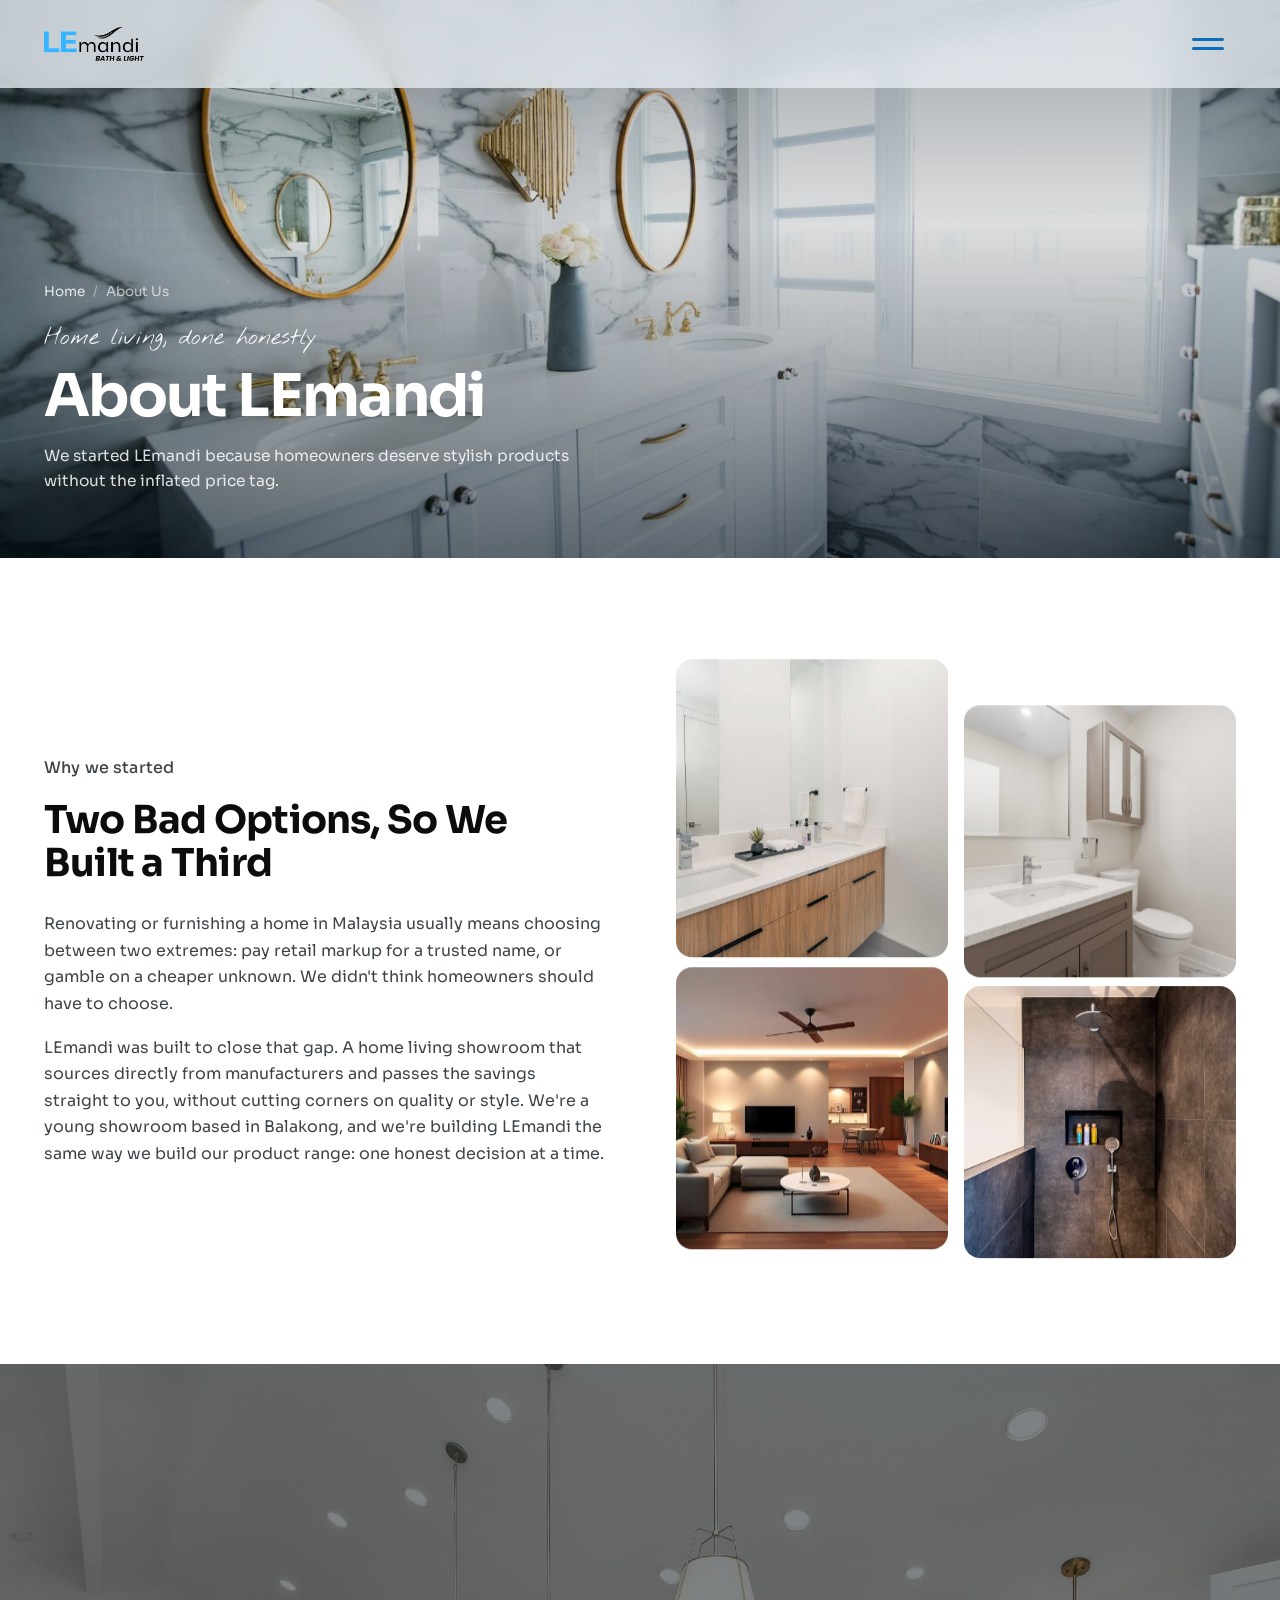
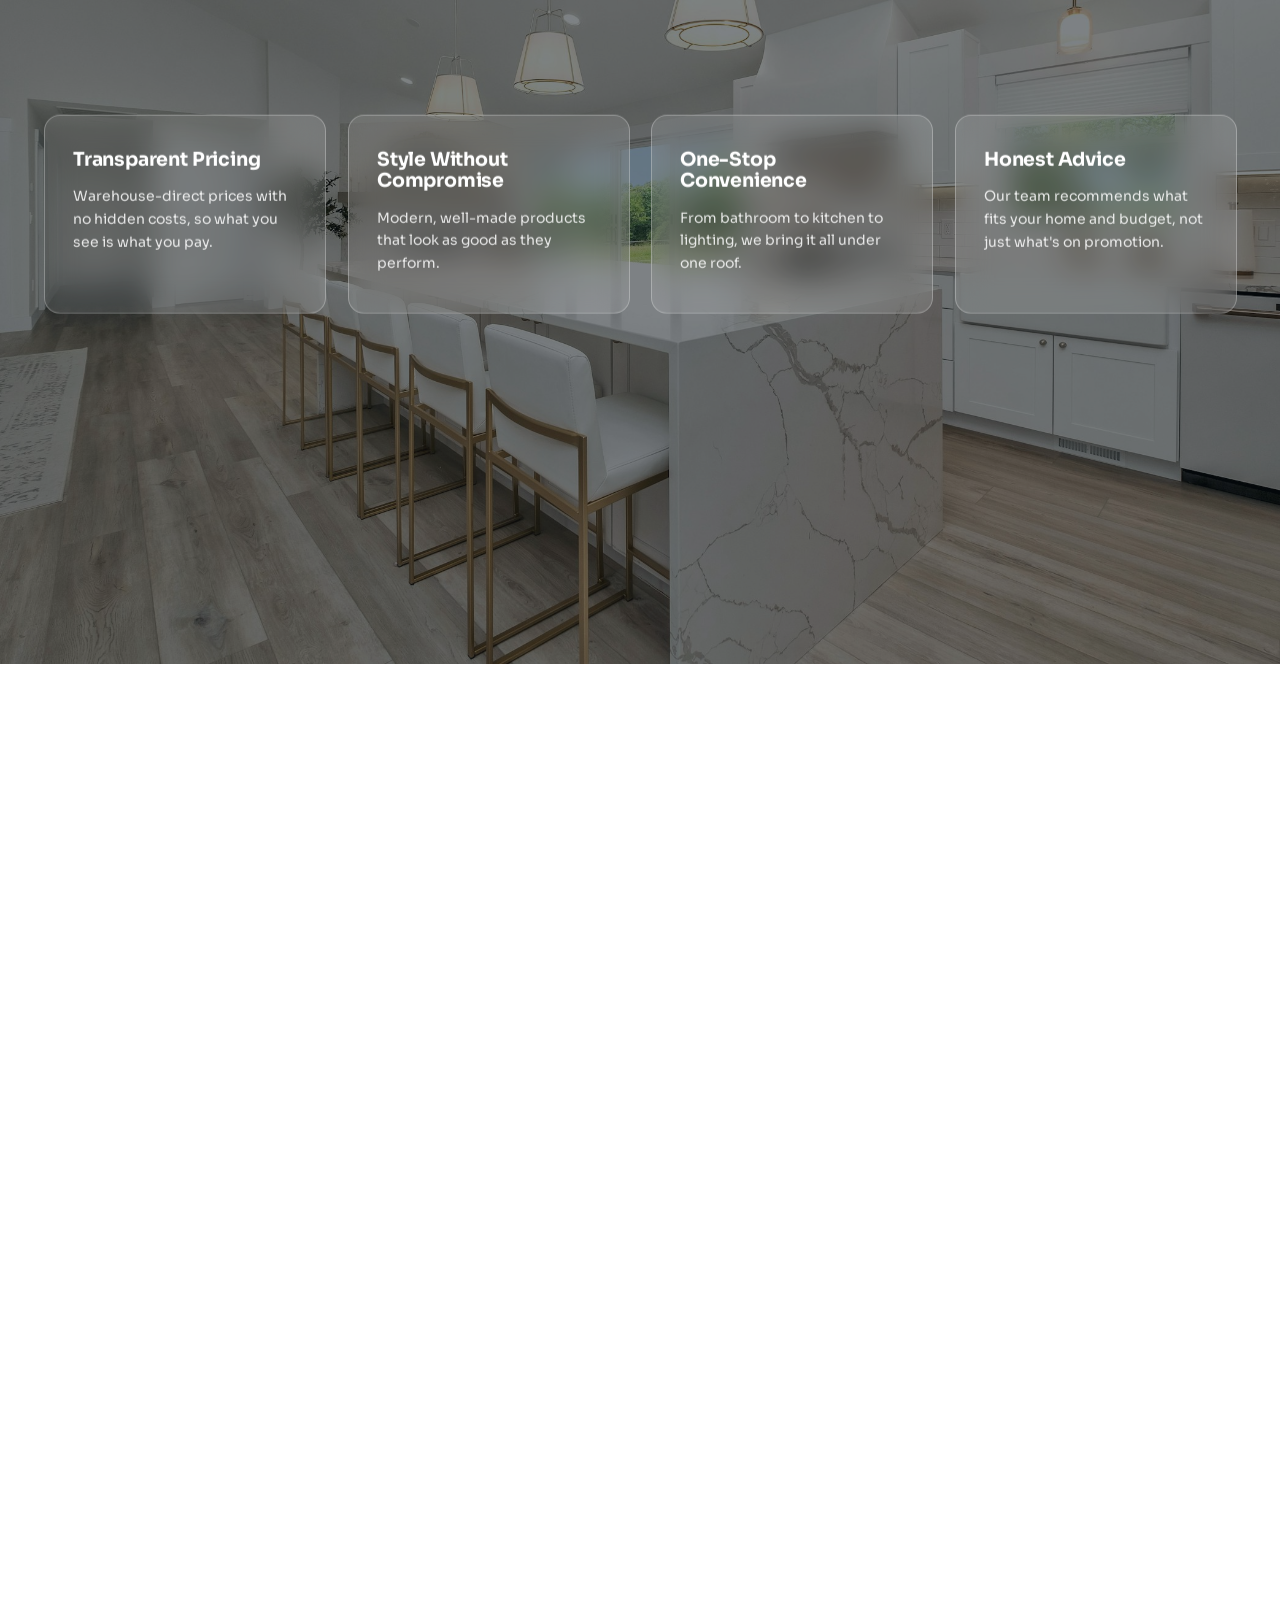
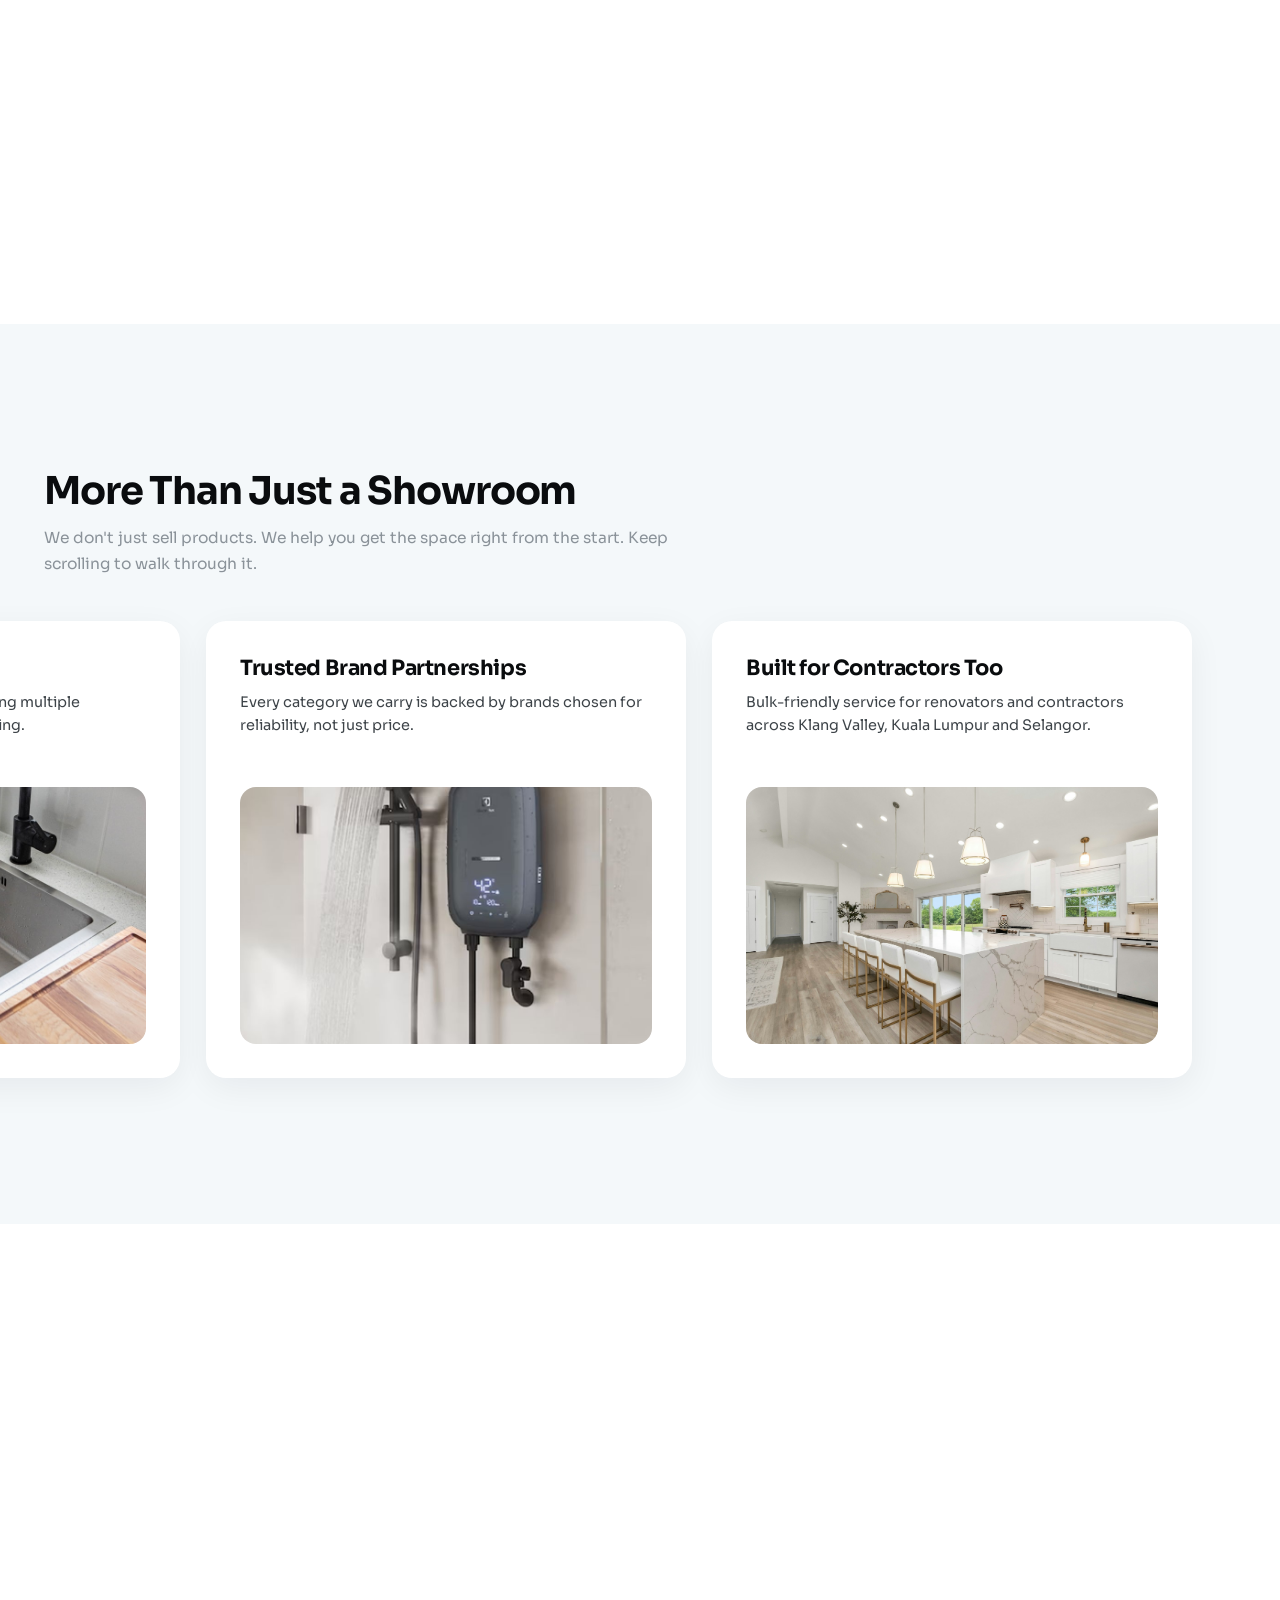
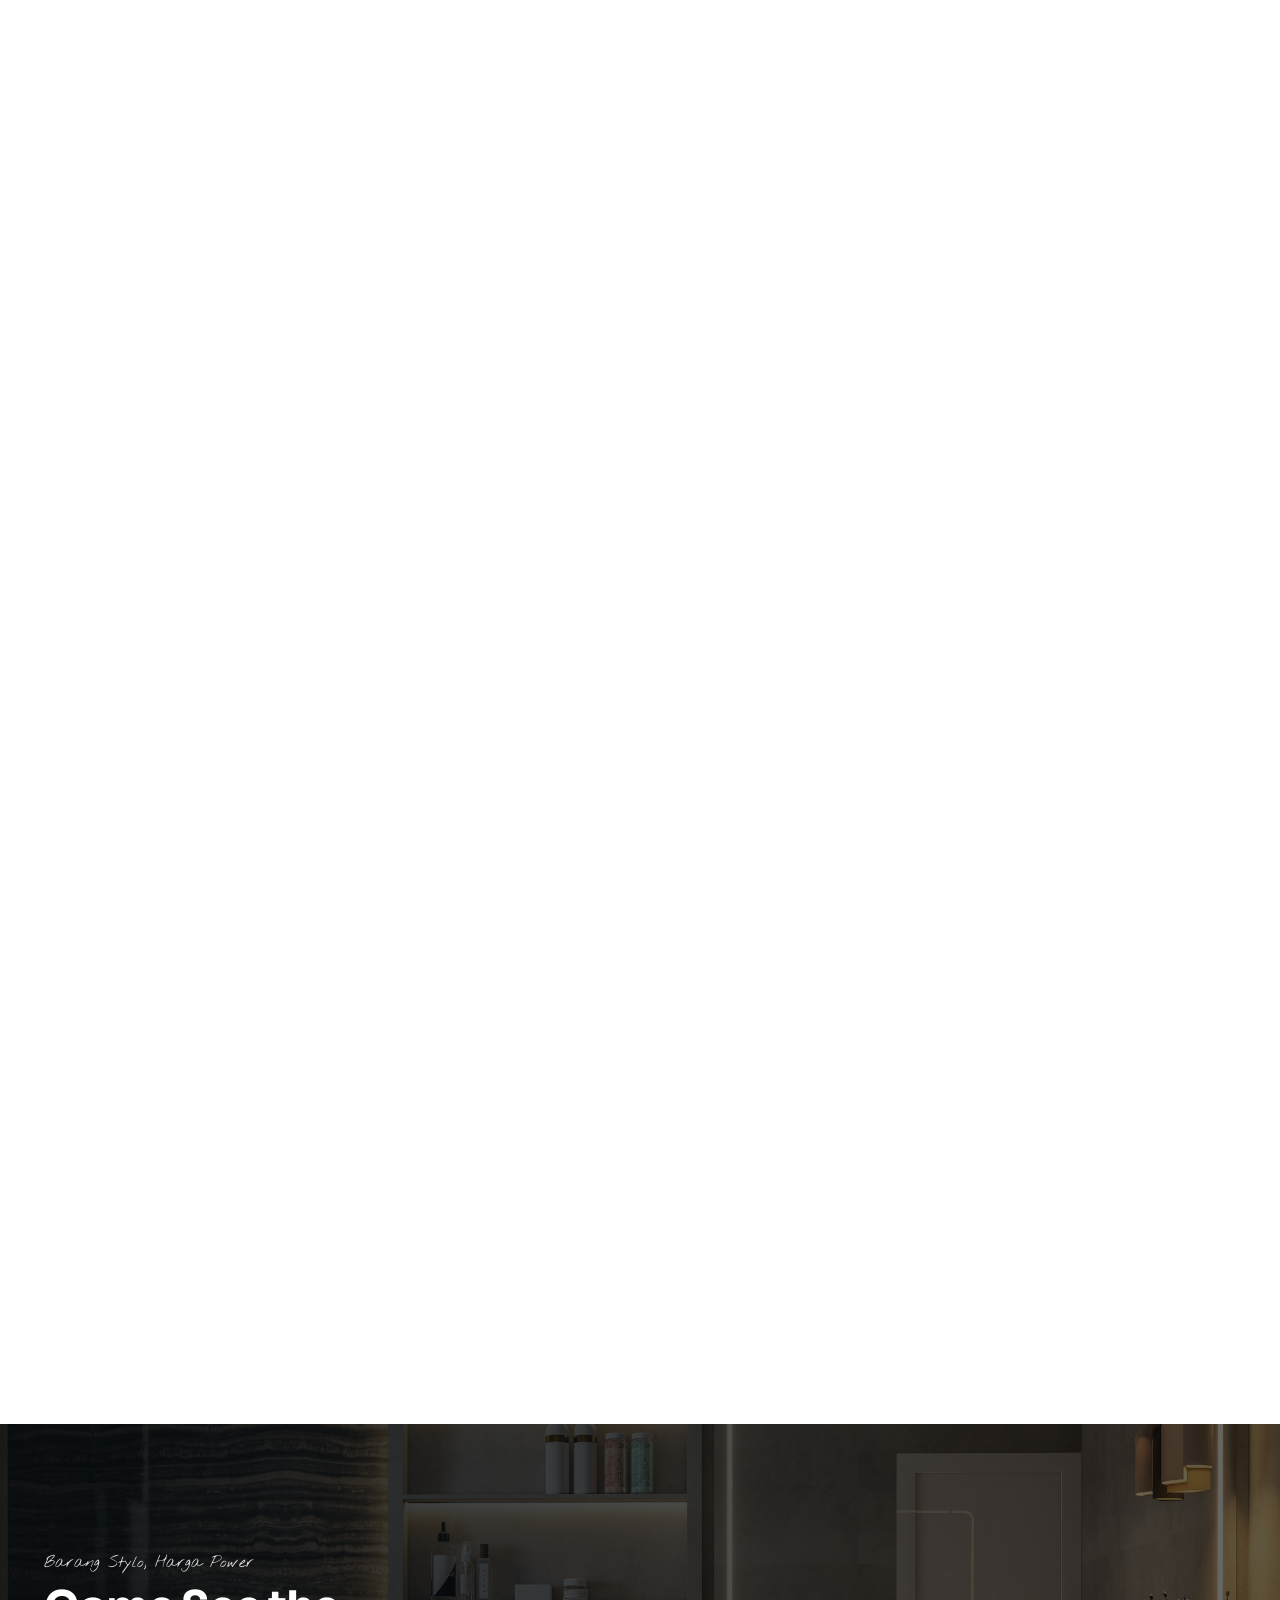
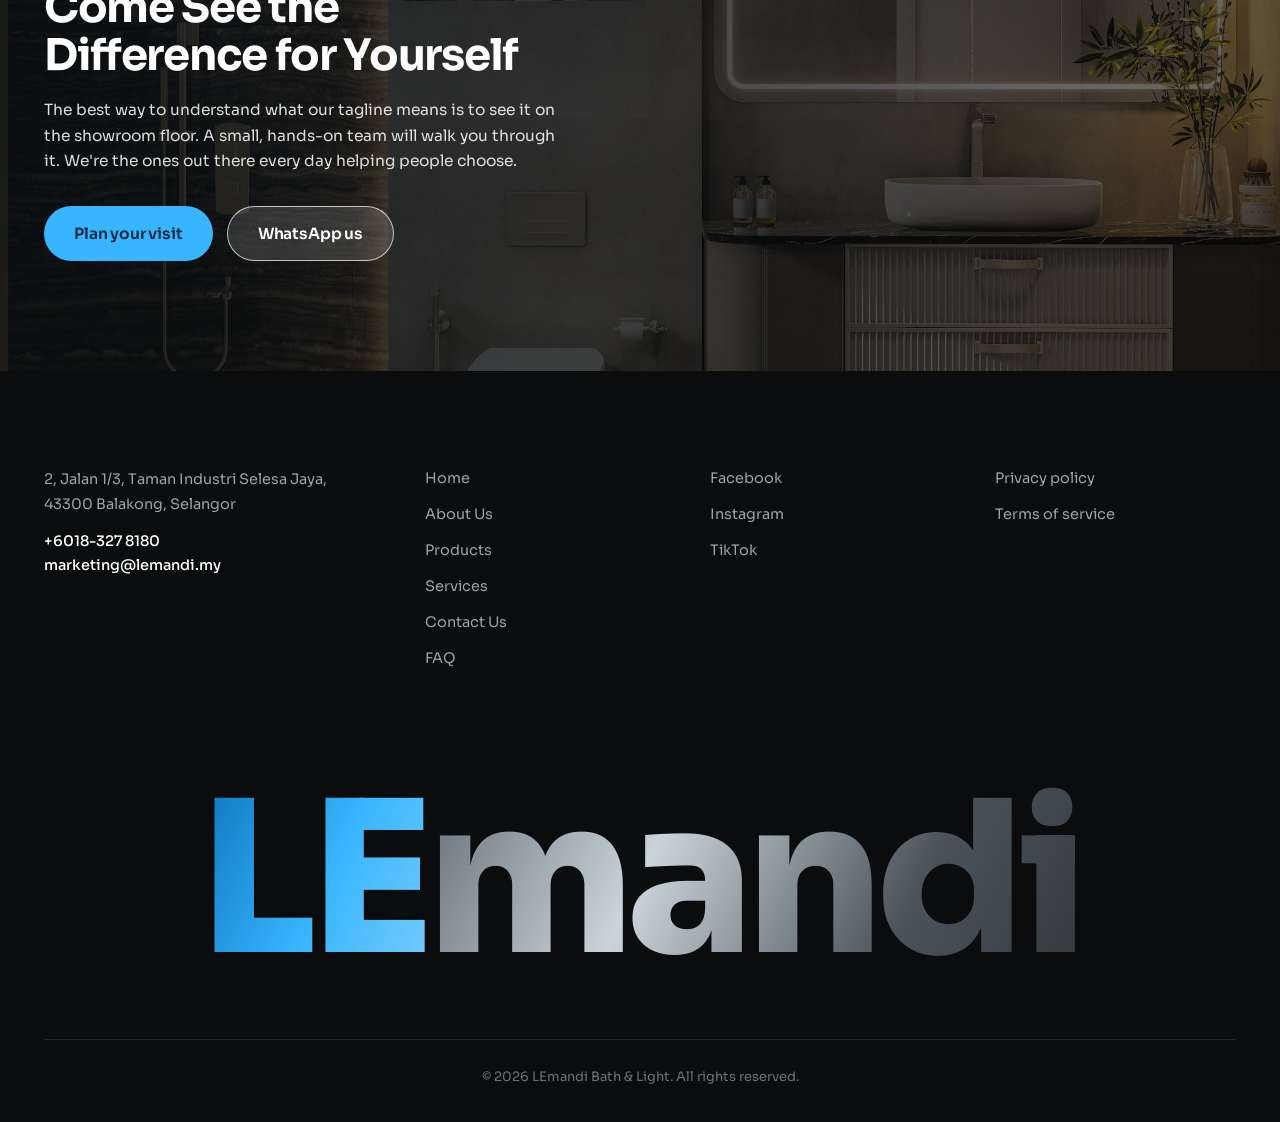
==== about.html @ e2ab3346 "LEmandi Bath & Light site mockup: 7 pages, Novera-style design system Home (full effect set), About," ====
<!DOCTYPE html>
<html lang="en">
<head>
<meta charset="utf-8">
<meta name="viewport" content="width=device-width, initial-scale=1">
<title>About Us — LEmandi Bath &amp; Light</title>
<meta name="description" content="Why we started LEmandi: a one-stop bathroom, kitchen and lighting showroom in Balakong with warehouse-direct prices and honest advice.">
<link rel="preconnect" href="https://fonts.googleapis.com">
<link rel="preconnect" href="https://fonts.gstatic.com" crossorigin>
<link href="https://fonts.googleapis.com/css2?family=Sora:wght@300;400;500;600;700;800&family=Nothing+You+Could+Do&display=swap" rel="stylesheet">
<link rel="stylesheet" href="style.css">
</head>
<body>

<header class="hd">
  <a href="index.html" class="hd__logo"><img src="assets/logo.png" alt="LEmandi Bath &amp; Light"></a>
  <button class="burger" aria-label="Menu" aria-expanded="false"><span></span><span></span></button>
</header>

<div class="menu" aria-hidden="true">
  <nav class="menu__nav">
    <a href="index.html" style="--d:0">Home</a>
    <a href="about.html" class="cur" style="--d:1">About Us</a>
    <a href="products.html" style="--d:2">Products</a>
    <a href="services.html" style="--d:3">Services</a>
    <a href="contact.html" style="--d:4">Contact Us</a>
    <a href="faq.html" style="--d:5">FAQ</a>
  </nav>
</div>

<main>

<section class="phero">
  <img class="phero__bg" src="assets/showroom.jpg" alt="Bathroom room set on the LEmandi showroom floor">
  <div class="phero__scrim"></div>
  <div class="phero__copy">
    <nav class="crumbs"><a href="index.html">Home</a><span>About Us</span></nav>
    <p class="phero__hand">Home living, done honestly</p>
    <h1><span class="line js-chars">About LEmandi</span></h1>
    <p class="phero__sub">We started LEmandi because homeowners deserve stylish products without the inflated price tag.</p>
  </div>
</section>

<section class="pgsec">
  <div class="about__grid">
    <div class="about__copy">
      <p class="label" data-rv>Why we started</p>
      <h2 data-rv style="margin-top:18px">Two Bad Options, So We Built a Third</h2>
      <p data-rv style="margin-top:24px">Renovating or furnishing a home in Malaysia usually means choosing between two extremes: pay retail markup for a trusted name, or gamble on a cheaper unknown. We didn't think homeowners should have to choose.</p>
      <p data-rv style="margin-top:16px">LEmandi was built to close that gap. A home living showroom that sources directly from manufacturers and passes the savings straight to you, without cutting corners on quality or style. We're a young showroom based in Balakong, and we're building LEmandi the same way we build our product range: one honest decision at a time.</p>
    </div>
    <div class="about__imgs" data-rv>
      <div class="frame para" data-speed="-22"><img src="assets/cat2.jpg" alt="Countertop basin and vanity" loading="lazy"></div>
      <div class="frame para" data-speed="26"><img src="assets/p6.jpg" alt="Bathroom vanity display" loading="lazy"></div>
      <div class="frame para" data-speed="18"><img src="assets/cat5.jpg" alt="Living room lit with warm downlights and a ceiling fan" loading="lazy"></div>
      <div class="frame para" data-speed="-16"><img src="assets/p3.jpg" alt="Rain shower set on dark tiles" loading="lazy"></div>
    </div>
  </div>
</section>

<!-- values on a pinned photo, same component as the homepage -->
<section class="adv adv--bright">
  <div class="adv__sticky">
    <img class="adv__bg" src="assets/adv.jpg" alt="" loading="lazy">
    <div class="adv__cards">
      <div class="advcard">
        <h3>Transparent Pricing</h3>
        <p>Warehouse-direct prices with no hidden costs, so what you see is what you pay.</p>
      </div>
      <div class="advcard">
        <h3>Style Without Compromise</h3>
        <p>Modern, well-made products that look as good as they perform.</p>
      </div>
      <div class="advcard">
        <h3>One-Stop Convenience</h3>
        <p>From bathroom to kitchen to lighting, we bring it all under one roof.</p>
      </div>
      <div class="advcard">
        <h3>Honest Advice</h3>
        <p>Our team recommends what fits your home and budget, not just what's on promotion.</p>
      </div>
    </div>
  </div>
</section>

<section class="hscroll">
  <div class="hscroll__sticky">
    <div class="hscroll__head">
      <h2>More Than Just a Showroom</h2>
      <p>We don't just sell products. We help you get the space right from the start. Keep scrolling to walk through it.</p>
    </div>
    <div class="hscroll__track">
      <article class="hpanel">
        <h3>Bathroom Design Consultation</h3>
        <p>Get expert input on layout, fixtures and finishes before any renovation work starts.</p>
        <div class="frame"><img src="assets/cat3.jpg" alt="Rain shower and fittings in a marble bathroom" loading="lazy"></div>
      </article>
      <article class="hpanel">
        <h3>One Roof, Every Category</h3>
        <p>Plan your whole space without juggling multiple suppliers, from sanitary ware to lighting.</p>
        <div class="frame"><img src="assets/cat4.jpg" alt="Stainless steel kitchen sink" loading="lazy"></div>
      </article>
      <article class="hpanel">
        <h3>Trusted Brand Partnerships</h3>
        <p>Every category we carry is backed by brands chosen for reliability, not just price.</p>
        <div class="frame"><img src="assets/cat6.jpg" alt="Instant water heater with hand shower" loading="lazy"></div>
      </article>
      <article class="hpanel">
        <h3>Built for Contractors Too</h3>
        <p>Bulk-friendly service for renovators and contractors across Klang Valley, Kuala Lumpur and Selangor.</p>
        <div class="frame"><img src="assets/adv.jpg" alt="Bright kitchen with marble island" loading="lazy"></div>
      </article>
    </div>
  </div>
</section>

<section class="band">
  <img class="band__bg" src="assets/hero.jpg" alt="">
  <div class="band__in">
    <p class="phero__hand" style="opacity:1">Barang Stylo, Harga Power</p>
    <h2>Come See the Difference for Yourself</h2>
    <p>The best way to understand what our tagline means is to see it on the showroom floor. A small, hands-on team will walk you through it. We're the ones out there every day helping people choose.</p>
    <div class="band__cta">
      <a class="pill" href="contact.html">Plan your visit</a>
      <a class="btn-ghost pill" style="background:rgba(255,255,255,.14);color:#fff;border:1.5px solid rgba(255,255,255,.7)" href="https://wa.me/60183278180">WhatsApp us</a>
    </div>
  </div>
</section>

</main>

<footer class="ft">
  <div class="ft__top">
    <div class="ft__col ft__col--addr">
      <p>2, Jalan 1/3, Taman Industri Selesa Jaya,<br>43300 Balakong, Selangor</p>
      <p><a href="tel:+60183278180">+6018-327 8180</a><br><a href="mailto:marketing@lemandi.my">marketing@lemandi.my</a></p>
    </div>
    <div class="ft__col">
      <a href="index.html">Home</a><a href="about.html">About Us</a><a href="products.html">Products</a><a href="services.html">Services</a><a href="contact.html">Contact Us</a><a href="faq.html">FAQ</a>
    </div>
    <div class="ft__col">
      <a href="#">Facebook</a><a href="#">Instagram</a><a href="#">TikTok</a>
    </div>
    <div class="ft__col">
      <a href="#">Privacy policy</a><a href="#">Terms of service</a>
    </div>
  </div>
  <div class="ft__word" aria-hidden="true"><span>LE</span>mandi</div>
  <p class="ft__bar">© 2026 LEmandi Bath &amp; Light. All rights reserved.</p>
</footer>

<script src="js/lenis.min.js"></script>
<script src="js/app.js"></script>
</body>
</html>
---- style.css ----
/* ══════════════════════════════════════════════════════════════════
   LEmandi Bath & Light — Novera-structure homepage
   Layout, motion and typography follow novera-furniture.framer.website
   1:1; the olive palette is swapped for LEmandi's logo blue.
   ══════════════════════════════════════════════════════════════════ */

:root{
  --ink:#0A0C0E;
  --body:#3E4449;
  --muted:#8A9299;
  --mist:#E7EEF3;          /* replaces Novera's warm cream */
  --soft:#F4F8FA;
  --blue:#37B6FF;          /* the logo swoosh, exact */
  --blue-mid:#7FCDFB;
  --blue-deep:#0A6FB8;
  --blue-ink:#04456F;
  --pill-ink:#06283D;
  --glass:rgba(255,255,255,.12);
  --glass-line:rgba(255,255,255,.28);
  --r:16px;
  --sora:"Sora",system-ui,-apple-system,sans-serif;
  --hand:"Nothing You Could Do",cursive;
}

*{box-sizing:border-box}
html{scroll-behavior:auto}
body{
  margin:0;background:#fff;color:var(--body);
  font-family:var(--sora);font-size:16px;line-height:1.65;font-weight:400;
  -webkit-font-smoothing:antialiased;overflow-x:clip;
}
img{max-width:100%;display:block}
a{color:inherit;text-decoration:none}
h1,h2,h3{margin:0;color:var(--ink);font-weight:700;letter-spacing:-.02em;line-height:1.12}
p{margin:0}
ul{margin:0;padding:0;list-style:none}
button{font:inherit;border:0;background:none;cursor:pointer;padding:0}

.label{font-size:13.5px;font-weight:500;color:var(--muted);letter-spacing:.01em}

/* reveal-on-scroll — hidden states only when JS is running */
html.js [data-rv]{opacity:0;transform:translateY(34px);transition:opacity .9s cubic-bezier(.2,.65,.25,1),transform .9s cubic-bezier(.2,.65,.25,1)}
html.js [data-rv].on{opacity:1;transform:none}
html.menu-open{overflow:hidden}

/* pills */
.pill,.hero__pill{
  display:inline-flex;align-items:center;justify-content:center;
  padding:14px 30px;border-radius:999px;background:var(--blue);color:var(--pill-ink);
  font-weight:600;font-size:15.5px;letter-spacing:-.01em;
  transition:background .2s ease,transform .2s ease;
}
.pill:hover,.hero__pill:hover{background:var(--blue-mid)}

/* ─── fixed header ─── */
.hd{
  position:fixed;inset:0 0 auto 0;z-index:60;height:88px;
  display:flex;align-items:center;justify-content:space-between;
  padding:0 44px;
  background:rgba(231,238,243,.78);
  -webkit-backdrop-filter:blur(14px);backdrop-filter:blur(14px);
}
.hd__logo img{height:34px;width:auto}
.burger{position:relative;width:56px;height:44px;z-index:70}
.burger span{
  position:absolute;left:12px;right:12px;height:3px;border-radius:3px;
  background:var(--blue-deep);transition:transform .4s cubic-bezier(.6,.05,.2,1),top .4s cubic-bezier(.6,.05,.2,1);
}
.burger span:nth-child(1){top:16px}
.burger span:nth-child(2){top:25px}
html.menu-open .burger span:nth-child(1){top:20px;transform:rotate(45deg)}
html.menu-open .burger span:nth-child(2){top:20px;transform:rotate(-45deg)}

/* ─── fullscreen menu ─── */
.menu{
  position:fixed;inset:0;z-index:50;
  display:grid;place-items:center;
  background:rgba(38,52,62,.55);
  -webkit-backdrop-filter:blur(26px);backdrop-filter:blur(26px);
  opacity:0;visibility:hidden;transform:translateY(-6%);
  transition:opacity .55s cubic-bezier(.6,.05,.2,1),transform .55s cubic-bezier(.6,.05,.2,1),visibility 0s .55s;
}
html.menu-open .menu{opacity:1;visibility:visible;transform:none;transition-delay:0s}
.menu__nav{display:flex;flex-direction:column;align-items:center;gap:14px}
.menu__nav a{
  color:#fff;font-size:clamp(34px,4.6vw,54px);font-weight:600;letter-spacing:-.02em;line-height:1.25;
  opacity:0;transform:translateY(26px);
  transition:opacity .5s ease,transform .5s ease,color .25s ease;
  transition-delay:0s;
}
html.menu-open .menu__nav a{opacity:1;transform:none;transition-delay:calc(.12s + var(--d)*60ms),calc(.12s + var(--d)*60ms),0s}
.menu__nav a:hover{color:var(--blue)}

/* ─── hero ─── */
.hero{position:relative;height:100vh;height:100svh;min-height:640px;overflow:hidden;background:var(--ink)}
.hero__bg{position:absolute;inset:0;width:100%;height:100%;object-fit:cover}
.hero__scrim{position:absolute;inset:0;background:
  linear-gradient(180deg,rgba(6,18,26,.42) 0%,rgba(6,18,26,.12) 34%,rgba(6,18,26,.52) 100%)}

.hero__pill{position:absolute;top:118px;right:44px;z-index:5}

.hero__note{
  position:absolute;z-index:4;max-width:280px;padding:18px 22px;border-radius:12px;
  background:rgba(20,32,40,.32);border:1px solid rgba(255,255,255,.14);
  -webkit-backdrop-filter:blur(10px);backdrop-filter:blur(10px);
  color:rgba(255,255,255,.92);font-size:14px;line-height:1.55;
  opacity:0;transform:translateY(14px);
  transition:opacity 1s ease 1.5s,transform 1s ease 1.5s;
}
.hero.is-in .hero__note{opacity:1;transform:none}
.hero__note--a{top:17%;left:32%}
.hero__note--a::before{content:"";position:absolute;top:50%;right:100%;width:150px;height:1px;background:rgba(255,255,255,.4)}
.hero__note--b{top:52%;right:13%}
.hero__note--b::before{content:"";position:absolute;bottom:100%;left:50%;width:1px;height:120px;background:rgba(255,255,255,.4)}

.hero__copy{position:absolute;z-index:4;left:44px;bottom:16%;max-width:1100px}
.hero__hand{
  font-family:var(--hand);font-size:clamp(20px,2vw,27px);color:rgba(255,255,255,.94);margin-bottom:10px;
  opacity:0;transition:opacity 1s ease .35s;
}
.hero.is-in .hero__hand{opacity:1}
.hero__title{color:#fff;font-size:clamp(38px,5.4vw,78px);font-weight:700;letter-spacing:-.025em;line-height:1.06}
.hero__title .line{display:block;white-space:nowrap}
.hero__title .word{display:inline-block;white-space:nowrap}
.hero__title .ch{
  display:inline-block;white-space:pre;
  opacity:0;transform:translateY(.38em);filter:blur(10px);
  transition:opacity .7s cubic-bezier(.2,.6,.2,1),transform .7s cubic-bezier(.2,.6,.2,1),filter .7s ease;
  transition-delay:calc(.5s + var(--i)*20ms);
}
.hero.is-in .hero__title .ch{opacity:1;transform:none;filter:blur(0)}
.hero__sub{
  margin-top:16px;color:rgba(255,255,255,.85);font-size:16.5px;font-weight:500;letter-spacing:.005em;
  opacity:0;transition:opacity 1s ease 1.9s;
}
.hero.is-in .hero__sub{opacity:1}

/* hero marquee */
.tick{position:absolute;left:0;right:0;bottom:0;z-index:4;overflow:hidden;padding:20px 0;
  border-top:1px solid rgba(255,255,255,.16)}
.tick__track{display:flex;width:max-content;animation:tick 26s linear infinite}
.tick__track span{color:rgba(255,255,255,.9);font-size:15px;font-weight:500;white-space:nowrap}
@keyframes tick{from{transform:translateX(0)}to{transform:translateX(-50%)}}

/* ─── about ─── */
.about{padding:130px 44px 110px;max-width:1360px;margin:0 auto}
.about .label{margin-bottom:44px}
.about__grid{display:grid;grid-template-columns:1fr 1fr;gap:72px;align-items:center}
.about__imgs{display:grid;grid-template-columns:1fr 1fr;gap:16px}
.about__imgs .frame:nth-child(2){margin-top:26px}
.about__imgs .frame:nth-child(3){margin-top:-10px}
.frame{border-radius:var(--r);overflow:hidden;background:var(--soft)}
.frame img{width:100%;height:100%;object-fit:cover;aspect-ratio:1}
.about__copy h2{font-size:clamp(30px,3vw,44px);margin-bottom:26px}
.about__copy p{margin-bottom:18px;font-size:16px;color:var(--body)}
.about__copy p:last-child{margin-bottom:0}

/* odometer stats — inside the about column, like the reference */
.stats{display:grid;grid-template-columns:repeat(3,auto);justify-content:start;gap:44px;margin-top:48px}
.stat em{display:block;font-style:normal;margin-top:8px;font-size:13.5px;color:var(--muted)}
.odo{display:inline-flex;align-items:baseline;font-size:clamp(36px,3.4vw,50px);font-weight:800;color:var(--ink);letter-spacing:-.03em;line-height:1;font-variant-numeric:tabular-nums}
.odo-d{display:inline-block;height:1em;overflow:hidden}
.odo-d + .odo-d{margin-left:-.045em}
.odo-strip{display:block;transform:translateY(0);transition:transform 1.7s cubic-bezier(.16,.8,.24,1)}
.odo-strip b{display:block;height:1em;line-height:1;font-weight:800;text-align:center}
.odo-suf{color:var(--blue);font-weight:800;margin-left:2px}

/* ─── photo ticker ─── */
.ptick{overflow:hidden;padding:40px 0 120px}
.ptick__track{display:flex;width:max-content;animation:ptick 38s linear infinite}
.ptick__set{display:flex;gap:22px;padding-right:22px}
.ptick__set img{width:430px;height:490px;object-fit:cover;border-radius:var(--r)}
@keyframes ptick{from{transform:translateX(0)}to{transform:translateX(-50%)}}

/* ─── gallery scrub ─── */
.gal{height:320vh;position:relative}
.gal__sticky{position:sticky;top:0;height:100vh;height:100dvh;overflow:hidden;background:#fff}
.gal__copy{position:absolute;z-index:1;top:14%;left:44px;right:44px;
  display:flex;justify-content:space-between;gap:60px;align-items:flex-start}
.gal__a{font-size:clamp(40px,5vw,72px);font-weight:700;letter-spacing:-.03em;max-width:7em}
.gal__p{max-width:400px;font-size:15.5px;color:var(--body);padding-top:14px}
.gal__b{position:absolute;z-index:1;right:44px;bottom:14%;text-align:right;
  font-size:clamp(44px,5.6vw,80px);font-weight:700;letter-spacing:-.03em;line-height:1.05;opacity:0}
.gal__card{
  position:absolute;z-index:2;left:50%;top:58%;
  width:560px;height:400px;transform:translate(-50%,-50%) rotate(-9deg);
  border-radius:var(--r);overflow:hidden;will-change:width,height,transform;
}
.gal__card img{width:100%;height:100%;object-fit:cover}

/* ─── collections ─── */
.coll{position:relative;padding:150px 44px;text-align:center}
.coll__list li a{
  display:block;font-size:clamp(40px,5vw,72px);font-weight:700;letter-spacing:-.025em;line-height:1.32;
  color:var(--blue-deep);transition:color .3s ease;
}
.coll__list li a:hover{color:var(--blue-mid)}
.coll__fly{
  position:fixed;z-index:30;left:0;top:0;width:250px;height:310px;
  border-radius:12px;overflow:hidden;pointer-events:none;
  opacity:0;transition:opacity .35s ease;will-change:transform;
}
.coll__fly.show{opacity:1}
.coll__fly img{width:100%;height:100%;object-fit:cover}

/* ─── advantages ─── */
.adv{height:240vh;position:relative}
.adv__sticky{position:sticky;top:0;height:100vh;height:100dvh;overflow:hidden}
.adv__bg{position:absolute;inset:0;width:100%;height:100%;object-fit:cover}
.adv__sticky::after{content:"";position:absolute;inset:0;background:rgba(8,16,22,.34)}
.adv__cards{
  position:absolute;z-index:2;left:44px;right:44px;top:50%;transform:translateY(-50%);
  display:grid;grid-template-columns:repeat(4,1fr);gap:22px;
}
.advcard{
  border-radius:var(--r);padding:34px 28px 38px;color:#fff;
  background:var(--glass);border:1px solid var(--glass-line);
  -webkit-backdrop-filter:blur(16px);backdrop-filter:blur(16px);
  opacity:0;transform:translateY(140px);will-change:opacity,transform;
}
.advcard h3{color:#fff;font-size:19px;margin-bottom:14px;letter-spacing:-.01em}
.advcard p{font-size:14px;line-height:1.62;color:rgba(255,255,255,.86)}

/* ─── process ─── */
.proc{padding:150px 44px;max-width:1360px;margin:0 auto}
.proc__grid{display:grid;grid-template-columns:1fr 1fr;gap:88px 72px}
.step__no{display:block;font-size:clamp(40px,4vw,58px);font-weight:800;color:var(--blue);letter-spacing:-.03em;margin-bottom:18px}
.step h3{font-size:clamp(22px,2vw,29px);margin-bottom:14px}
.step p{max-width:520px;font-size:15px;color:var(--body);margin-bottom:30px}
.frame--scale img{aspect-ratio:4/3;transform:scale(.8);will-change:transform}

/* ─── faq ─── */
.faq{background:var(--soft);padding:150px 44px}
.faq .label{max-width:1080px;margin:0 auto 26px}
.faq__title,.faq__intro,.acc{max-width:1080px;margin-left:auto;margin-right:auto}
.faq__title{font-size:clamp(36px,4.4vw,64px);letter-spacing:-.03em;line-height:1.08}
.faq__intro{margin-top:26px;font-size:16px;max-width:1080px}
.js-fill .w{color:#C3CCD2;transition:color .35s ease}
.js-fill .w.on{color:var(--ink)}
.faq__intro.js-fill .w.on{color:var(--body)}
.acc{margin-top:70px;border-top:1px solid #DFE6EA}
.acc__item{border-bottom:1px solid #DFE6EA}
.acc__head{
  width:100%;display:flex;align-items:center;justify-content:space-between;gap:24px;
  text-align:left;padding:26px 4px;font-size:16.5px;font-weight:600;color:var(--ink);
}
.acc__x{position:relative;width:16px;height:16px;flex:none}
.acc__x::before,.acc__x::after{content:"";position:absolute;background:var(--blue-deep);border-radius:2px;transition:transform .35s ease}
.acc__x::before{left:0;right:0;top:7px;height:2px}
.acc__x::after{top:0;bottom:0;left:7px;width:2px}
.acc__item.open .acc__x::after{transform:scaleY(0)}
.acc__body{overflow:hidden;transition:max-height .5s cubic-bezier(.4,0,.2,1)}
html.js .acc__body{max-height:0}
.acc__body p{padding:0 4px 28px;font-size:15px;color:var(--body);max-width:880px}

/* ─── contact ─── */
.ct{padding:150px 44px;max-width:1360px;margin:0 auto}
.ct__grid{display:grid;grid-template-columns:1fr 1.1fr;gap:80px;align-items:start}
.ct__img img{aspect-ratio:4/5}
.ct__copy .label{margin-bottom:22px}
.ct__copy h2{font-size:clamp(32px,3.6vw,52px);letter-spacing:-.03em;margin-bottom:22px}
.ct__lead{font-size:16px;margin-bottom:44px;max-width:560px}
.ct__form label{display:block;font-size:13.5px;font-weight:500;color:var(--muted);margin-bottom:26px}
.ct__row{display:grid;grid-template-columns:1fr 1fr;gap:28px}
.ct__form input,.ct__form select{
  display:block;width:100%;margin-top:8px;padding:12px 2px;
  font:inherit;font-size:15.5px;color:var(--ink);
  border:0;border-bottom:1.5px solid #D5DDE2;background:none;outline:none;border-radius:0;
  transition:border-color .25s ease;-webkit-appearance:none;appearance:none;
}
.ct__form select{background-image:url("data:image/svg+xml;utf8,<svg xmlns='http://www.w3.org/2000/svg' width='12' height='8'><path d='M1 1l5 5 5-5' stroke='%230A6FB8' stroke-width='1.6' fill='none'/></svg>");background-repeat:no-repeat;background-position:right 4px center}
.ct__form input:focus,.ct__form select:focus{border-color:var(--blue-deep)}
.ct__acts{display:flex;align-items:center;gap:28px;margin-top:8px}
.ct__wa{font-weight:600;color:var(--blue-deep);transition:color .2s ease}
.ct__wa:hover{color:var(--blue)}
.ct__info{margin-top:52px;padding-top:32px;border-top:1px solid #E4E9EC;display:grid;gap:10px}
.ct__info p{font-size:14.5px;color:var(--muted)}
.ct__info a{color:var(--ink);font-weight:500}

/* ─── footer ─── */
.ft{background:#0A0C0E;color:#9AA3AA;padding:96px 44px 34px;overflow:hidden}
.ft__top{display:grid;grid-template-columns:1.4fr 1fr 1fr 1fr;gap:44px;max-width:1360px;margin:0 auto}
.ft__col{display:flex;flex-direction:column;gap:12px}
.ft__col a{font-size:14.5px;transition:color .2s ease}
.ft__col a:hover{color:#fff}
.ft__col--addr p{font-size:14.5px;line-height:1.7}
.ft__col--addr a{color:#fff;font-weight:500}
.ft__word{
  margin:110px auto 0;max-width:1360px;text-align:center;
  font-size:clamp(88px,16.5vw,250px);font-weight:800;letter-spacing:-.04em;line-height:.94;
  background:linear-gradient(115deg,#2E353B 0%,#5A646C 28%,#C9D4DB 50%,#4A535A 72%,#22282D 100%);
  -webkit-background-clip:text;background-clip:text;color:transparent;
  user-select:none;
}
.ft__word span{
  background:linear-gradient(115deg,#0A6FB8 0%,#37B6FF 55%,#7FCDFB 100%);
  -webkit-background-clip:text;background-clip:text;color:transparent;
}
.ft__bar{margin-top:60px;text-align:center;font-size:13px;color:#6A737A;
  border-top:1px solid rgba(255,255,255,.1);padding-top:26px}

/* ═══ responsive ═══ */
@media(max-width:1080px){
  .adv__cards{grid-template-columns:repeat(2,1fr)}
  .adv{height:280vh}
  .ptick__set img{width:330px;height:390px}
}
@media(max-width:860px){
  .hd{padding:0 22px;height:74px}
  .hero__pill{top:96px;right:22px;padding:12px 24px}
  .hero__copy{left:22px;right:22px;bottom:13%}
  .hero__title .line{white-space:normal}
  .hero__note--a{top:20%;left:22px;max-width:230px}
  .hero__note--a::before{display:none}
  .hero__note--b{display:none}
  .about{padding:90px 22px 80px}
  .about__grid{grid-template-columns:1fr;gap:48px}
  .stats{gap:18px;margin-top:70px}
  .ptick{padding-bottom:48px}
  .ptick__set img{width:240px;height:290px}
  .gal__copy{top:8%}
  .gal{height:280vh}
  .gal__copy{left:22px;right:22px;flex-direction:column;gap:22px;top:10%}
  .gal__b{right:22px;bottom:11%}
  .gal__card{width:78vw;height:52vw;top:56%}
  .coll{padding:100px 22px}
  .coll__fly{display:none}
  .adv__cards{left:22px;right:22px;grid-template-columns:1fr;gap:14px}
  .advcard{padding:24px 22px 26px;transform:translateY(90px)}
  .adv{height:300vh}
  .proc{padding:100px 22px}
  .proc__grid{grid-template-columns:1fr;gap:64px}
  .faq{padding:100px 22px}
  .ct{padding:100px 22px}
  .ct__grid{grid-template-columns:1fr;gap:48px}
  .ct__row{grid-template-columns:1fr}
  .ft{padding:70px 22px 26px}
  .ft__top{grid-template-columns:1fr 1fr;gap:32px}
  .ft__col--addr{grid-column:1/-1}
  .ft__word{font-size:clamp(48px,19vw,88px);margin-top:70px}
}

/* ══════════════════════════════════════════════════════════════════
   Inner pages: page hero, shop, single product, services, contact, faq
   ══════════════════════════════════════════════════════════════════ */

/* ─── page hero band ─── */
.phero{position:relative;height:62vh;height:62svh;min-height:460px;overflow:hidden;background:var(--ink);display:flex;align-items:flex-end}
.phero__bg{position:absolute;inset:0;width:100%;height:100%;object-fit:cover}
.phero__scrim{position:absolute;inset:0;background:linear-gradient(180deg,rgba(6,18,26,.38) 0%,rgba(6,18,26,.14) 40%,rgba(6,18,26,.6) 100%)}
.phero__copy{position:relative;z-index:2;padding:0 44px 64px;max-width:1100px}
.phero__hand{font-family:var(--hand);font-size:clamp(19px,1.8vw,25px);color:rgba(255,255,255,.94);margin-bottom:8px;opacity:0;transition:opacity 1s ease .3s}
.phero.is-in .phero__hand{opacity:1}
.phero h1{color:#fff;font-size:clamp(34px,4.6vw,64px);font-weight:700;letter-spacing:-.028em;line-height:1.08}
.phero h1 .line{display:block}
.phero h1 .word{display:inline-block;white-space:nowrap}
.phero h1 .ch{display:inline-block;white-space:pre;opacity:0;transform:translateY(.38em);filter:blur(10px);
  transition:opacity .7s cubic-bezier(.2,.6,.2,1),transform .7s cubic-bezier(.2,.6,.2,1),filter .7s ease;
  transition-delay:calc(.35s + var(--i)*18ms)}
.phero.is-in h1 .ch{opacity:1;transform:none;filter:blur(0)}
.phero__sub{margin-top:14px;color:rgba(255,255,255,.85);font-size:15.5px;max-width:560px;opacity:0;transition:opacity 1s ease 1.4s}
.phero.is-in .phero__sub{opacity:1}
.crumbs{position:relative;z-index:2;display:flex;gap:8px;align-items:center;margin-bottom:16px;font-size:13.5px;color:rgba(255,255,255,.66);opacity:0;transition:opacity 1s ease .25s}
.phero.is-in .crumbs{opacity:1}
.crumbs a{color:rgba(255,255,255,.85)}
.crumbs a:hover{color:#fff}
.crumbs span::before{content:"/";margin-right:8px;color:rgba(255,255,255,.4)}

/* ─── generic content shells ─── */
.pgsec{padding:110px 44px;max-width:1360px;margin:0 auto}
.pgsec--tight{padding-top:80px}
.pgsec__head{margin-bottom:48px;max-width:720px}
.pgsec__head h2{font-size:clamp(28px,3vw,42px);letter-spacing:-.03em}
.pgsec__head p{margin-top:14px;color:var(--muted);font-size:15.5px}

/* full-bleed CTA band */
.band{position:relative;overflow:hidden;background:var(--ink)}
.band::before{content:"";position:absolute;inset:0;z-index:1;background:linear-gradient(95deg,rgba(5,12,18,.62) 0%,rgba(5,12,18,.28) 55%,rgba(5,12,18,0) 85%)}
.band__bg{position:absolute;inset:0;width:100%;height:100%;object-fit:cover;opacity:.38}
.band__in{position:relative;z-index:2;max-width:1360px;margin:0 auto;padding:110px 44px;color:#fff}
.band__in h2{color:#fff;font-size:clamp(30px,3.4vw,48px);letter-spacing:-.03em;max-width:12em}
.band__in p{margin-top:16px;max-width:520px;color:rgba(255,255,255,.85);font-size:15.5px}
.band__cta{margin-top:32px;display:flex;flex-wrap:wrap;gap:14px}

/* ─── shop: category chips ─── */
.chips{display:flex;gap:12px;flex-wrap:wrap}
.chip2{display:inline-flex;align-items:center;gap:10px;padding:8px 18px 8px 8px;border:1px solid var(--line, #E3E6E8);
  border-radius:999px;font-size:14px;font-weight:600;color:var(--ink);background:#fff;transition:border-color .2s ease,box-shadow .2s ease}
.chip2 img{width:34px;height:34px;border-radius:50%;object-fit:cover}
.chip2:hover{border-color:var(--blue-deep);box-shadow:0 4px 14px rgba(10,111,184,.12)}
.chip2--all{padding:8px 18px;background:var(--blue-deep);color:#fff;border-color:var(--blue-deep)}

/* ─── shop grid ─── */
.shop__bar{display:flex;align-items:center;justify-content:space-between;gap:20px;margin:44px 0 26px;flex-wrap:wrap}
.shop__count{font-size:14px;color:var(--muted)}
.shop__sort{display:flex;align-items:center;gap:10px;font-size:14px;color:var(--muted)}
.shop__sort select{font:inherit;font-size:14px;color:var(--ink);border:1px solid #D5DDE2;border-radius:999px;padding:9px 36px 9px 16px;background:#fff url("data:image/svg+xml;utf8,<svg xmlns='http://www.w3.org/2000/svg' width='12' height='8'><path d='M1 1l5 5 5-5' stroke='%230A6FB8' stroke-width='1.6' fill='none'/></svg>") no-repeat right 14px center;-webkit-appearance:none;appearance:none}
.pgrid{display:grid;grid-template-columns:repeat(3,1fr);gap:26px}
.pcard{display:block;border:1px solid #E8EDF0;border-radius:var(--r);overflow:hidden;background:#fff;
  transition:box-shadow .25s ease,border-color .25s ease}
.pcard:hover{border-color:#CBD6DC;box-shadow:0 14px 34px rgba(10,20,26,.08)}
.pcard__img{position:relative;aspect-ratio:1;background:var(--tile,#F0F2F3);overflow:hidden}
.pcard__img img{width:100%;height:100%;object-fit:cover;transition:transform .6s cubic-bezier(.2,.7,.3,1)}
.pcard:hover .pcard__img img{transform:scale(1.05)}
.pcard__tag{position:absolute;top:12px;left:12px;background:var(--blue-deep);color:#fff;font-size:11px;font-weight:700;padding:5px 11px;border-radius:999px}
.pcard__body{padding:18px 20px 22px}
.pcard__cat{font-size:12.5px;color:var(--muted);margin-bottom:5px}
.pcard__body h3{font-size:16px;font-weight:600;letter-spacing:-.01em;line-height:1.35}
.pcard__price{margin-top:9px;font-size:16.5px;font-weight:800;color:var(--ink)}
.pcard__price s{font-size:13px;color:var(--muted);font-weight:500;margin-left:7px}
.pager{display:flex;justify-content:center;gap:8px;margin-top:56px}
.pager a{display:grid;place-items:center;min-width:44px;height:44px;padding:0 10px;border-radius:999px;border:1px solid #D5DDE2;font-size:14.5px;font-weight:600;color:var(--ink)}
.pager a:hover{border-color:var(--ink)}
.pager .cur{background:var(--ink);color:#fff;border-color:var(--ink)}

/* ─── single product ─── */
.pg{display:grid;grid-template-columns:1.05fr 1fr;gap:72px;align-items:start}
.pg__main{border-radius:var(--r);overflow:hidden;background:var(--tile,#F0F2F3)}
.pg__main img{width:100%;aspect-ratio:1;object-fit:cover}
.pg__thumbs{display:grid;grid-template-columns:repeat(4,1fr);gap:12px;margin-top:12px}
.pg__thumbs button{border-radius:10px;overflow:hidden;border:2px solid transparent;padding:0;background:var(--tile,#F0F2F3);transition:border-color .2s ease}
.pg__thumbs button.on{border-color:var(--blue-deep)}
.pg__thumbs img{width:100%;aspect-ratio:1;object-fit:cover;display:block}
.pg__cat{font-size:13px;color:var(--muted);margin-bottom:10px}
.pg__buy h1{font-size:clamp(28px,2.8vw,40px);letter-spacing:-.028em;line-height:1.12}
.pg__price{margin-top:18px;font-size:28px;font-weight:800;color:var(--ink)}
.pg__price s{font-size:17px;color:var(--muted);font-weight:500;margin-left:10px}
.pg__save{display:inline-block;margin-left:12px;background:var(--blue-wash,#EAF7FF);color:var(--blue-deep);font-size:12.5px;font-weight:700;padding:5px 12px;border-radius:999px;vertical-align:middle}
.pg__points{margin:24px 0 0;display:grid;gap:9px}
.pg__points li{list-style:none;position:relative;padding-left:26px;font-size:14.5px;color:var(--body)}
.pg__points li::before{content:"";position:absolute;left:0;top:4px;width:15px;height:15px;border-radius:50%;
  background:var(--blue-wash,#EAF7FF) url("data:image/svg+xml;utf8,<svg xmlns='http://www.w3.org/2000/svg' width='9' height='8'><path d='M1 4l2.4 2.6L8 1' stroke='%230A6FB8' stroke-width='1.7' fill='none' stroke-linecap='round'/></svg>") center no-repeat}
.pg__opt{margin-top:28px}
.pg__opt > span{display:block;font-size:13.5px;font-weight:500;color:var(--muted);margin-bottom:10px}
.variants{display:flex;gap:10px}
.variants button{padding:10px 20px;border-radius:999px;border:1.5px solid #D5DDE2;font-size:14px;font-weight:600;color:var(--ink);background:#fff;transition:border-color .2s ease}
.variants button.on{border-color:var(--blue-deep);color:var(--blue-deep);background:var(--blue-wash,#EAF7FF)}
.pg__acts{display:flex;gap:14px;margin-top:30px;flex-wrap:wrap;align-items:center}
.qty{display:inline-flex;align-items:center;border:1.5px solid #D5DDE2;border-radius:999px;overflow:hidden}
.qty button{width:46px;height:50px;font-size:20px;color:var(--ink)}
.qty button:hover{background:var(--soft)}
.qty output{min-width:38px;text-align:center;font-weight:700;font-size:16px}
.pg__meta{margin-top:30px;padding-top:24px;border-top:1px solid #E4E9EC;display:grid;gap:7px;font-size:13.5px;color:var(--muted)}
.pg__meta b{color:var(--ink);font-weight:600}
.pg__trust{margin-top:26px;display:grid;grid-template-columns:repeat(3,1fr);gap:14px}
.pg__trust div{background:var(--soft);border-radius:12px;padding:14px 16px;font-size:12.5px;line-height:1.45;color:var(--body)}
.pg__trust b{display:block;font-size:13px;color:var(--ink);margin-bottom:3px}

/* product info accordion reuses .acc; specs table */
.spec{width:100%;border-collapse:collapse;font-size:14.5px;max-width:680px}
.spec td{padding:11px 4px;border-bottom:1px solid #E7ECEF;vertical-align:top}
.spec td:first-child{color:var(--muted);width:44%}
.spec td:last-child{color:var(--ink);font-weight:500}

/* annotated product band (frosted callouts over photo) */
.anno{position:relative;border-radius:var(--r);overflow:hidden;min-height:440px}
.anno > img{position:absolute;inset:0;width:100%;height:100%;object-fit:cover}
.anno__note{position:absolute;max-width:250px;padding:15px 19px;border-radius:12px;
  background:rgba(20,32,40,.4);border:1px solid rgba(255,255,255,.16);
  -webkit-backdrop-filter:blur(10px);backdrop-filter:blur(10px);
  color:rgba(255,255,255,.94);font-size:13.5px;line-height:1.5}

/* related rail */
.rel{display:grid;grid-template-columns:repeat(4,1fr);gap:22px}

/* ─── services ─── */
.svc{display:grid;grid-template-columns:1fr 1fr;gap:88px 72px}
.svc__group .frame{margin-bottom:26px}
.svc__group .frame img{aspect-ratio:16/10}
.svc__no{display:block;font-size:clamp(38px,3.6vw,52px);font-weight:800;color:var(--blue);letter-spacing:-.03em;margin-bottom:14px}
.svc__group h3{font-size:clamp(21px,1.9vw,27px);margin-bottom:18px}
.svc__list{display:grid}
.svc__list li{list-style:none;display:flex;align-items:center;justify-content:space-between;gap:16px;
  padding:13px 2px;border-bottom:1px solid #E7ECEF;font-size:15px;color:var(--body)}
.svc__list li::after{content:"→";color:var(--blue-deep);font-size:15px}

/* ─── contact page ─── */
.ct2{display:grid;grid-template-columns:1.1fr 1fr;gap:80px;align-items:start}
.ct2 textarea{display:block;width:100%;margin-top:8px;padding:12px 2px;font:inherit;font-size:15.5px;color:var(--ink);
  border:0;border-bottom:1.5px solid #D5DDE2;background:none;outline:none;border-radius:0;resize:vertical;min-height:96px;transition:border-color .25s ease}
.ct2 textarea:focus{border-color:var(--blue-deep)}
.ct2__side{display:grid;gap:14px}
.scard{background:var(--soft);border-radius:var(--r);padding:28px 30px}
.scard h3{font-size:16.5px;margin-bottom:10px}
.scard p{font-size:14.5px;color:var(--body);line-height:1.6}
.scard a{color:var(--blue-deep);font-weight:600}
.scard--dark{background:var(--ink);color:#C6CDD2}
.scard--dark h3{color:#fff}
.scard--dark p{color:#B4BCC2}
.mapbox{position:relative;border-radius:var(--r);overflow:hidden;aspect-ratio:4/3;min-height:280px;background:var(--tile,#F0F2F3)}
.mapbox img{position:absolute;inset:0;width:100%;height:100%;object-fit:cover;filter:saturate(.4) brightness(.96)}
.mapbox__pin{position:absolute;left:50%;top:50%;transform:translate(-50%,-100%);width:34px;height:34px}
.mapbox__pin::before{content:"";position:absolute;inset:0;border-radius:50% 50% 50% 0;transform:rotate(-45deg);background:var(--blue-deep);box-shadow:0 6px 18px rgba(4,40,61,.4)}
.mapbox__pin::after{content:"";position:absolute;left:11px;top:9px;width:12px;height:12px;border-radius:50%;background:#fff}
.mapbox__card{position:absolute;left:18px;bottom:18px;right:18px;background:#fff;border-radius:12px;padding:16px 20px;
  display:flex;align-items:center;justify-content:space-between;gap:16px;flex-wrap:wrap;box-shadow:0 10px 30px rgba(10,20,26,.14)}
.mapbox__card p{font-size:13.5px;color:var(--body)}
.mapbox__card b{display:block;font-size:14px;color:var(--ink)}
.mapbox__acts{display:flex;gap:10px}
.mapbox__acts a{font-size:13px;font-weight:700;color:var(--blue-deep);padding:9px 16px;border:1.5px solid #D5DDE2;border-radius:999px}
.mapbox__acts a:hover{border-color:var(--blue-deep)}

/* ═══ inner-page responsive ═══ */
@media(max-width:1080px){
  .pgrid{grid-template-columns:repeat(2,1fr)}
  .rel{grid-template-columns:repeat(2,1fr)}
  .pg{grid-template-columns:1fr;gap:44px}
}
@media(max-width:860px){
  .pgsec{overflow-x:clip}
  .phero{min-height:400px}
  .phero__copy{padding:0 22px 44px}
  .pgsec{padding:80px 22px}
  .band__in{padding:80px 22px}
  .svc{grid-template-columns:1fr;gap:56px}
  .ct2{grid-template-columns:1fr;gap:44px}
  .pg__trust{grid-template-columns:1fr 1fr}
}
@media(max-width:640px){
  .pgrid{grid-template-columns:1fr}
  .rel{grid-template-columns:1fr 1fr}
  .pg__thumbs{grid-template-columns:repeat(4,1fr)}
  .anno{min-height:0}
  .anno > img{position:static;width:100%;height:auto;aspect-ratio:4/3}
  .anno__note{position:static !important;max-width:none;margin:10px 0 0;background:var(--ink);border:0;inset:auto}
}

/* current page in the overlay menu */
.menu__nav a.cur{color:var(--blue)}

/* stronger overlay when the pinned-cards photo is bright */
.adv--bright .adv__sticky::after{background:rgba(8,16,22,.52)}

/* breadcrumbs on light backgrounds (single product) */
.crumbs--dark span::before{color:#AEB8BF}

/* long service lists split into two columns so pairs stay balanced */
.svc__list--two{grid-template-columns:1fr 1fr;column-gap:32px}
@media(max-width:640px){.svc__list--two{grid-template-columns:1fr}}

/* category chips become a horizontal scroller on small screens */
@media(max-width:720px){
  .chips{flex-wrap:nowrap;overflow-x:auto;scrollbar-width:none;-webkit-overflow-scrolling:touch;margin:0 -22px;padding:0 22px 6px}
  .chips::-webkit-scrollbar{display:none}
  .chip2{flex:none;white-space:nowrap}
}

/* ══════════════════════════════════════════════════════════════════
   Per-page signature sections
   ══════════════════════════════════════════════════════════════════ */

/* ─── products: featured slider ─── */
.fslider{position:relative;max-width:1360px;margin:64px auto 0;padding:0 44px}
.fslider__win{overflow:hidden;border-radius:24px;background:var(--mist)}
.fslider__track{display:flex;transition:transform .65s cubic-bezier(.55,.08,.18,1)}
.fslide{flex:0 0 100%;display:grid;grid-template-columns:1.05fr 1fr;align-items:center;gap:40px;padding:56px 64px;min-height:420px}
.fslide__copy .label{margin-bottom:18px}
.fslide__copy h2{font-size:clamp(26px,2.8vw,42px);letter-spacing:-.03em;max-width:11em}
.fslide__price{margin:18px 0 28px;font-size:22px;font-weight:800;color:var(--ink)}
.fslide__price s{font-size:15px;color:var(--muted);font-weight:500;margin-left:8px}
.fslide__img{border-radius:var(--r);overflow:hidden}
.fslide__img img{width:100%;aspect-ratio:5/4;object-fit:cover}
.fslider__nav{position:absolute;right:64px;bottom:36px;display:flex;gap:10px;z-index:3}
.fslider__nav button{width:46px;height:46px;border-radius:50%;background:#fff;color:var(--ink);font-size:17px;
  display:grid;place-items:center;box-shadow:0 6px 18px rgba(10,20,26,.12);transition:background .2s ease,color .2s ease}
.fslider__nav button:hover{background:var(--blue);color:var(--pill-ink)}
.fslider__dots{position:absolute;left:64px;bottom:44px;display:flex;gap:8px;z-index:3}
.fslider__dots button{width:11px;height:11px;border-radius:50%;background:#9FB4C2;transition:background .25s ease,transform .25s ease}
.fslider__dots button.on{background:var(--blue-deep);transform:scale(1.25)}

/* ─── about: horizontal scroll story + parallax grid ─── */
.hscroll{height:300vh;position:relative}
.hscroll__sticky{position:sticky;top:0;height:100vh;height:100dvh;overflow:hidden;display:flex;flex-direction:column;justify-content:center;background:var(--soft)}
.hscroll__head{padding:0 44px;margin-bottom:44px;max-width:720px}
.hscroll__head h2{font-size:clamp(28px,3vw,42px);letter-spacing:-.03em}
.hscroll__head p{margin-top:12px;color:var(--muted);font-size:15.5px}
.hscroll__track{display:flex;gap:26px;padding:0 44px;width:max-content;will-change:transform}
.hpanel{flex:0 0 min(480px,78vw);width:min(480px,78vw);background:#fff;border-radius:20px;padding:36px 34px 34px;box-shadow:0 10px 34px rgba(10,20,26,.06)}
.hpanel .step__no{margin-bottom:10px;font-size:clamp(34px,3vw,46px)}
.hpanel h3{font-size:21px;margin-bottom:10px}
.hpanel p{font-size:14.5px;color:var(--body);margin-bottom:24px;min-height:72px}
.hpanel .frame img{aspect-ratio:16/10}
.para{will-change:transform}

/* ─── services: stacking panels ─── */
.stack{max-width:1360px;margin:0 auto;padding:90px 44px 130px}
.stack__panel{
  position:sticky;top:calc(102px + var(--i)*16px);
  display:grid;grid-template-columns:1fr 1fr;gap:48px;align-items:center;
  min-height:66vh;margin-bottom:34px;padding:56px 60px;
  border-radius:24px;background:#fff;border:1px solid #E6EBEF;
  box-shadow:0 -12px 40px rgba(10,20,26,.07);
}
.stack__panel--soft{background:var(--soft)}
.stack__panel--mist{background:var(--mist)}
.stack__panel--ink{background:var(--ink);border-color:transparent}
.stack__panel--ink h3,.stack__panel--ink .svc__list li{color:#fff}
.stack__panel--ink .svc__list li{border-color:rgba(255,255,255,.14)}
.stack__panel--ink .svc__list li::after{color:var(--blue)}
.stack__panel .frame img{aspect-ratio:16/11}
.stack__panel .svc__no{margin-bottom:10px}

/* ─── product: sticky buy + scroll zoom ─── */
@media(min-width:1081px){
  /* whichever column is shorter sticks while the other scrolls */
  .pg__gallery,.pg__buy{position:sticky;top:118px}
}
.js-zoom img{will-change:transform;transform-origin:center}

/* ─── contact: giant outline marquee + open-now chip ─── */
.gmq{overflow:clip;padding:64px 0 56px;background:#fff}
.gmq__track{display:flex;width:max-content;animation:tick 34s linear infinite}
.gmq__track span{
  white-space:nowrap;font-size:clamp(58px,8.6vw,118px);font-weight:800;letter-spacing:-.03em;line-height:1;
  color:transparent;-webkit-text-stroke:2px #A9CBE0;padding-right:.6em;
}
.gmq__track b{color:var(--blue);-webkit-text-stroke:0;font-weight:800}
.openchip{display:inline-flex;align-items:center;gap:9px;margin-top:14px;padding:8px 16px;border-radius:999px;
  background:#fff;font-size:13px;font-weight:600;color:var(--ink);box-shadow:0 4px 14px rgba(10,20,26,.08)}
.openchip i{width:9px;height:9px;border-radius:50%;background:#22B573;font-style:normal}
.openchip.closed i{background:#C3CCD2}

/* ─── faq: grouped questions + scrollspy rail ─── */
.faqgrid{display:grid;grid-template-columns:280px 1fr;gap:72px;align-items:start;max-width:1280px;margin:0 auto}
.faqrail{position:sticky;top:130px;display:flex;flex-direction:column;gap:4px}
.faqrail a{padding:11px 18px;border-radius:999px;font-size:14.5px;font-weight:600;color:var(--muted);transition:color .2s ease,background .2s ease}
.faqrail a.on{background:var(--mist);color:var(--blue-deep)}
.faqrail a:hover{color:var(--ink)}
.faqgroup{margin-bottom:56px;scroll-margin-top:124px}
.faqgroup h3{font-size:19px;margin-bottom:8px}
.faqgroup .acc{margin-top:10px;max-width:none}

/* signature-section responsive */
@media(max-width:1080px){
  .fslide{grid-template-columns:1fr;padding:40px 36px 96px;min-height:0}
  .fslider__nav{right:36px;bottom:28px}
  .fslider__dots{left:36px;bottom:36px}
  .stack__panel{grid-template-columns:1fr;min-height:0;padding:40px 36px}
  .faqgrid{grid-template-columns:1fr;gap:28px}
  .faqrail{position:static;flex-direction:row;overflow-x:auto;scrollbar-width:none;margin:0 -22px;padding:0 22px 6px}
  .faqrail::-webkit-scrollbar{display:none}
  .faqrail a{flex:none;white-space:nowrap;border:1px solid #E3E9ED}
}
@media(max-width:860px){
  .fslider{padding:0 22px;margin-top:44px}
  .hscroll{height:auto}
  .hscroll__sticky{position:static;height:auto;padding:80px 0}
  .hscroll__head{padding:0 22px}
  .hscroll__track{overflow-x:auto;width:auto;padding:0 22px 10px;scroll-snap-type:x mandatory;scrollbar-width:none;transform:none !important}
  .hscroll__track::-webkit-scrollbar{display:none}
  .hpanel{scroll-snap-align:start}
  .stack{padding:60px 22px 90px}
  .stack__panel{position:static;margin-bottom:20px}
  .gmq{padding:50px 0 14px}
}
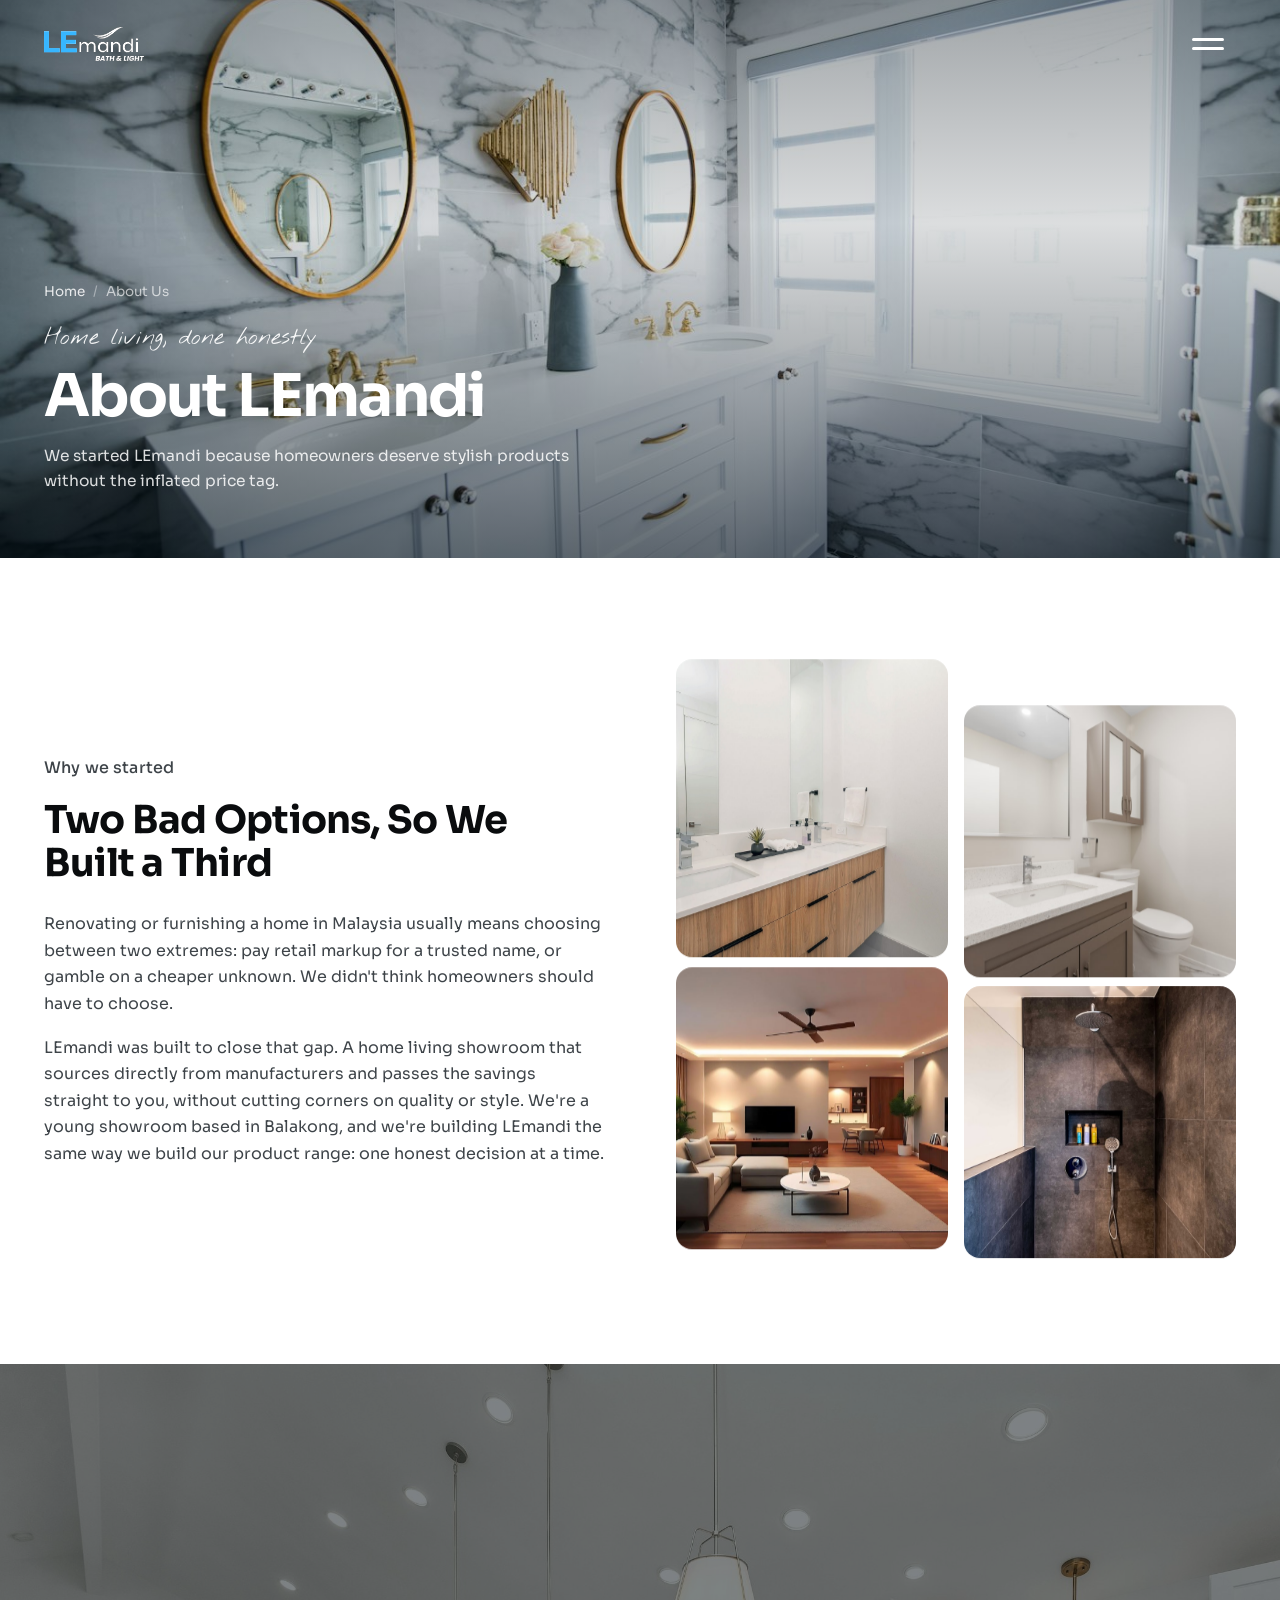
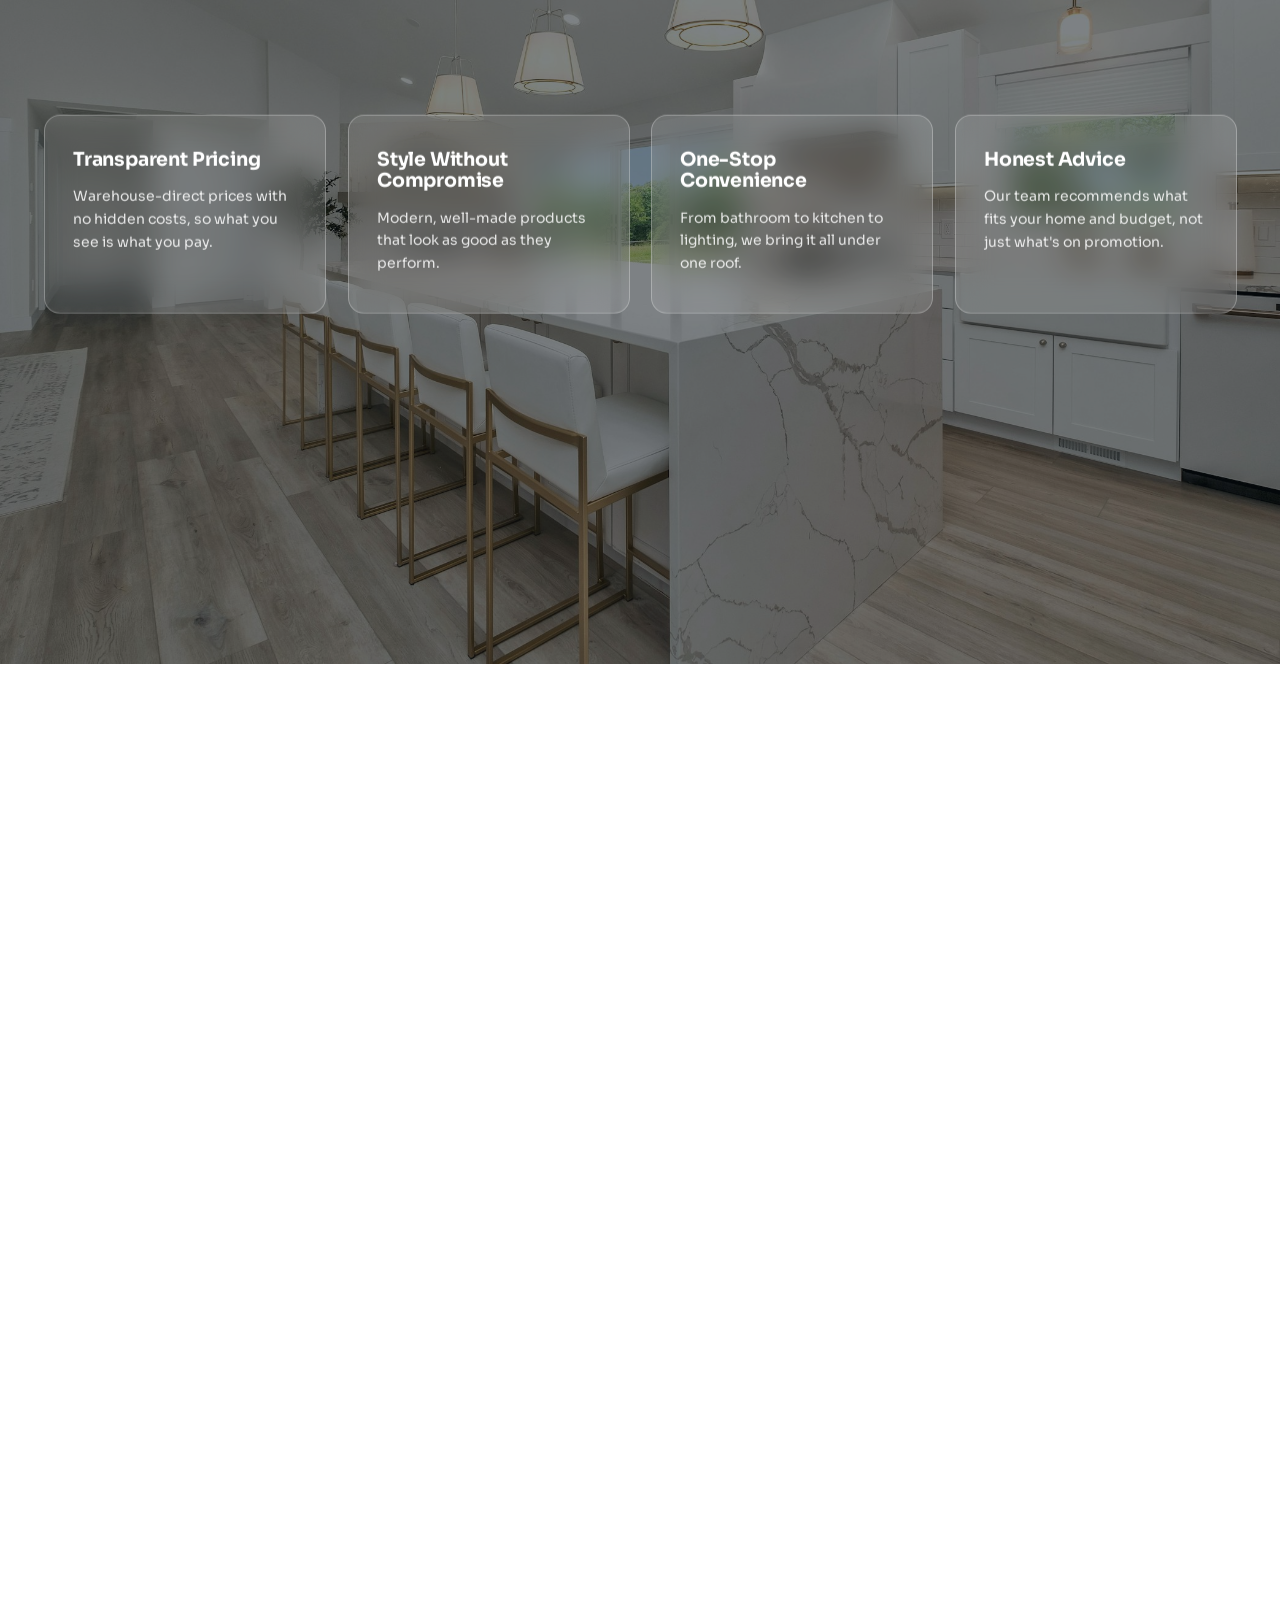
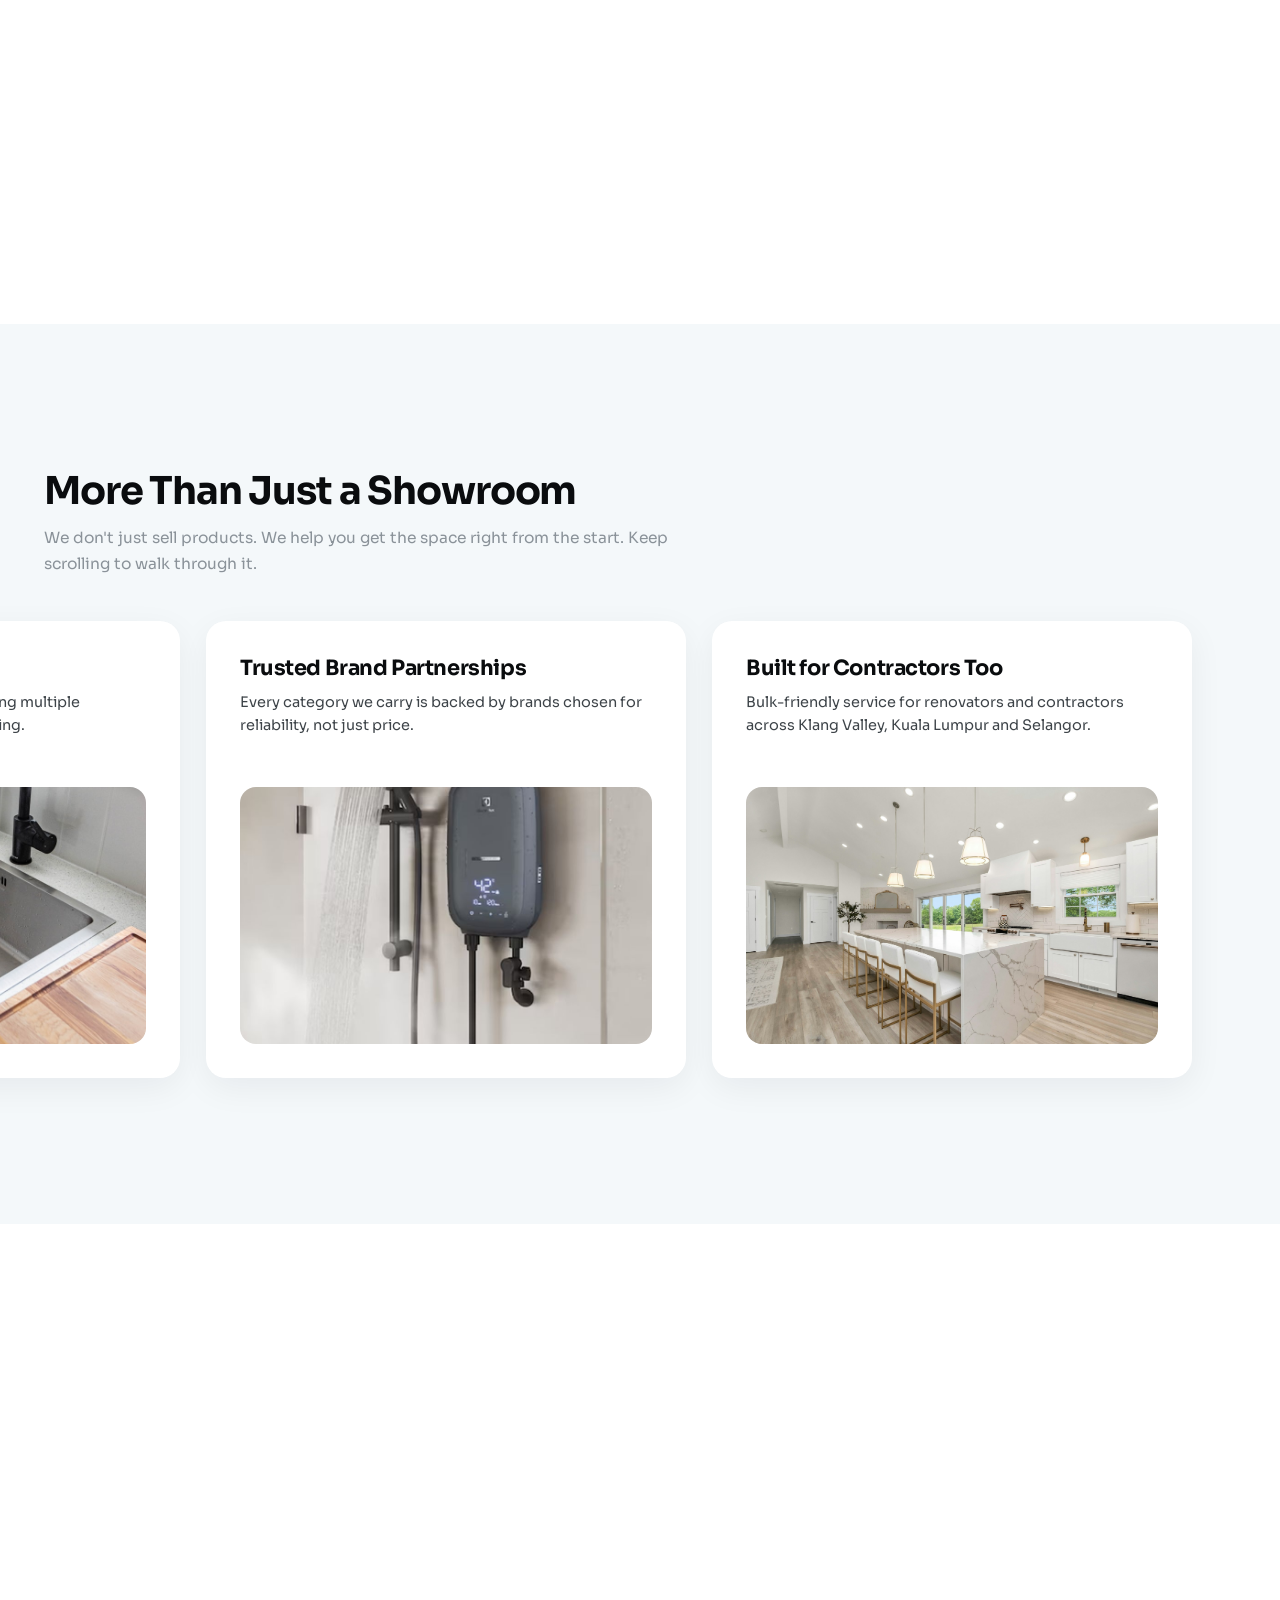
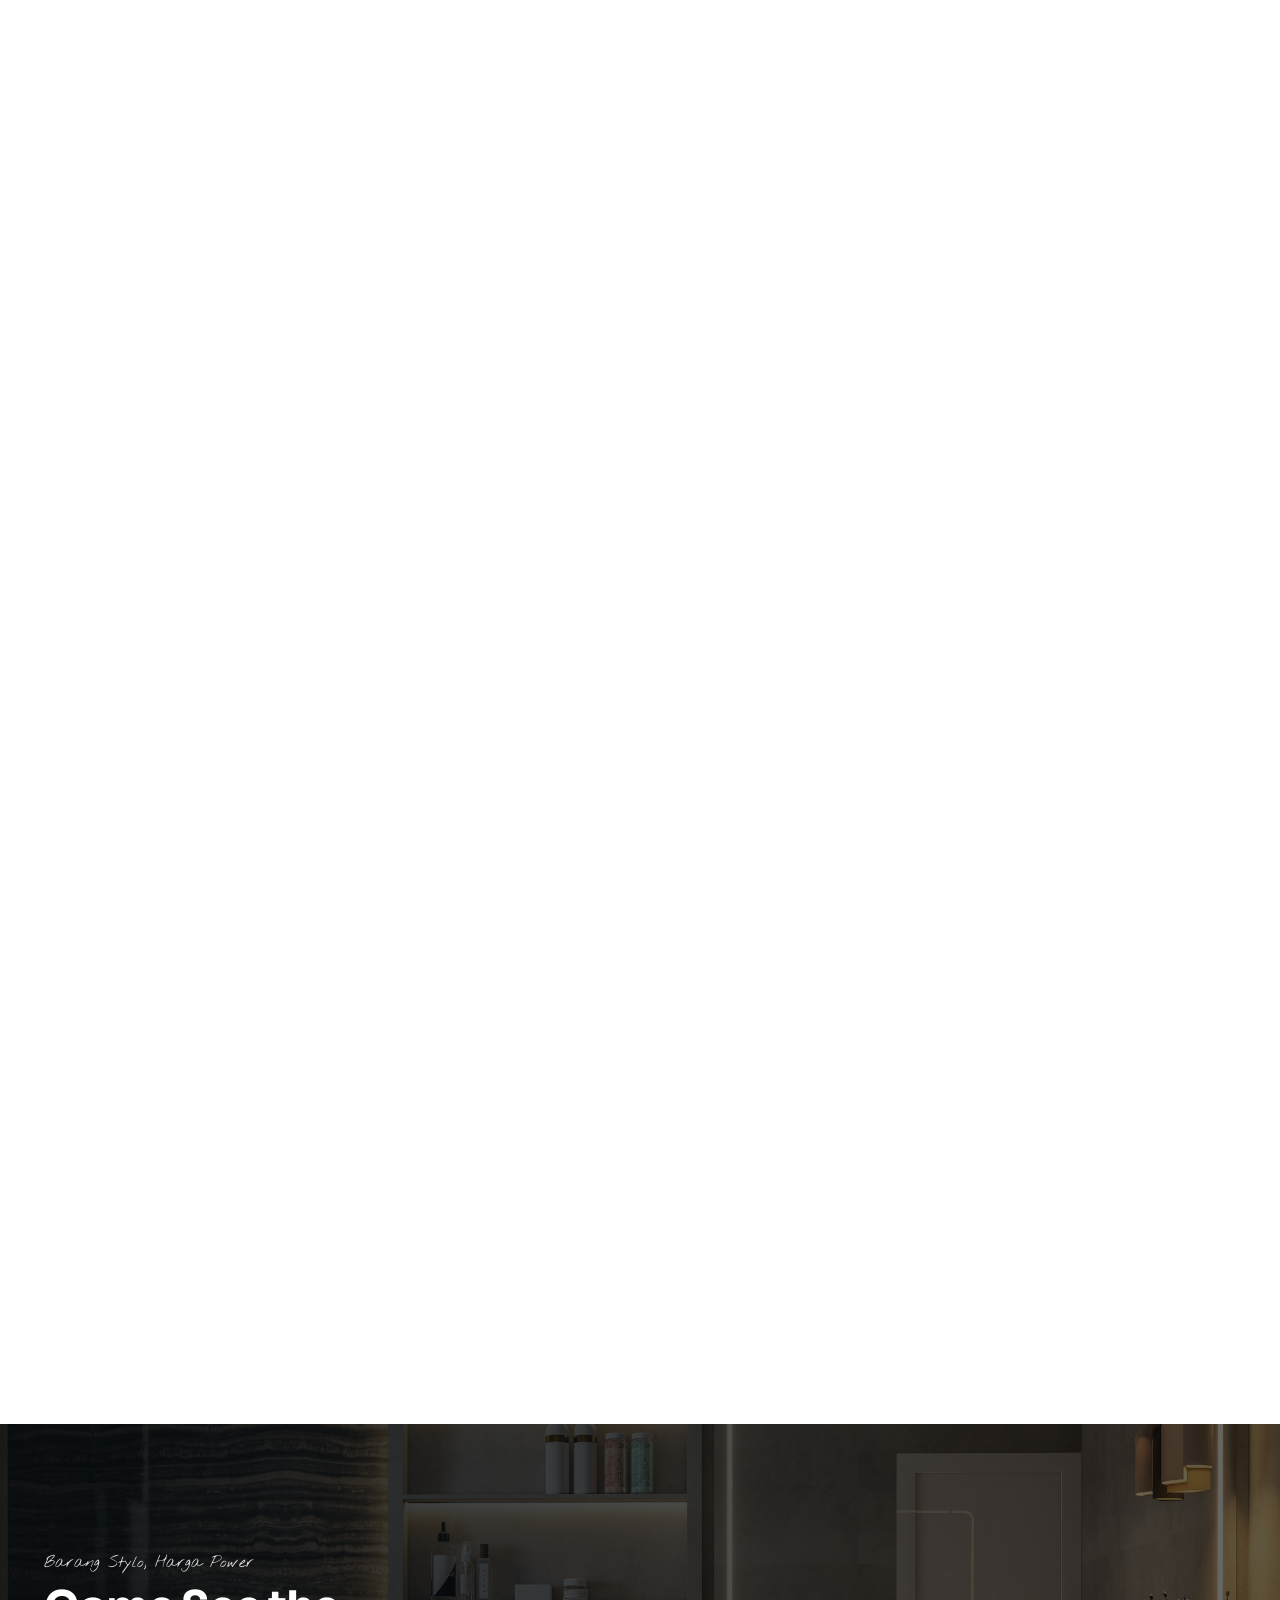
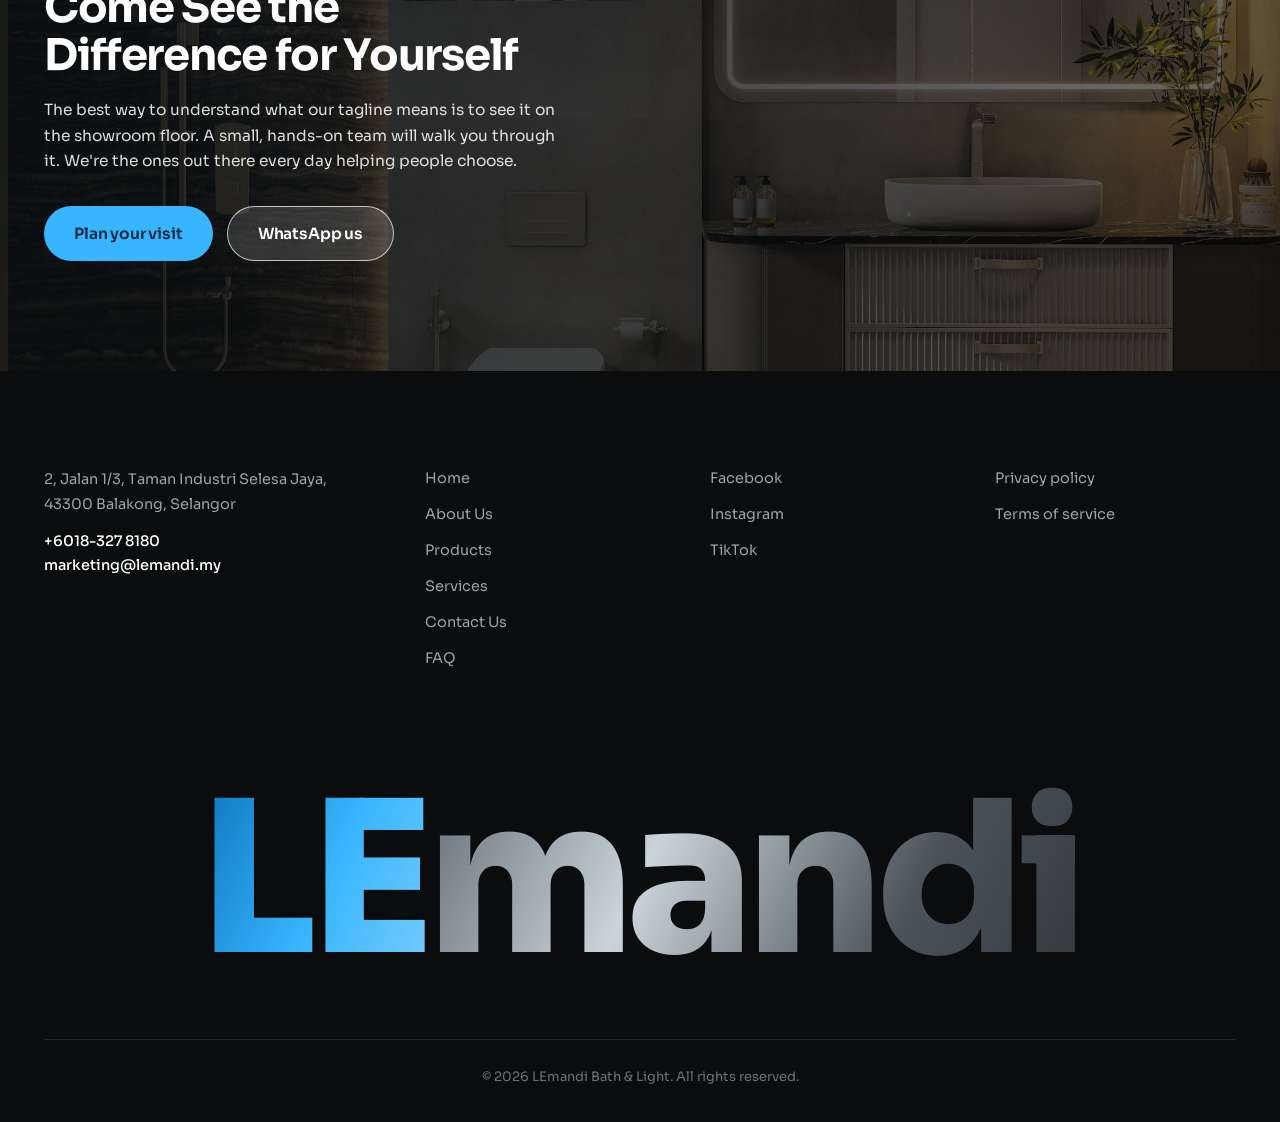
==== commit db8589f3: "Transparent header with auto-inverting logo/burger; laptop-width scrub timing Header bar removed: lo" ====
--- a/about.html
+++ b/about.html
@@ -13,7 +13,10 @@
 <body>
 
 <header class="hd">
-  <a href="index.html" class="hd__logo"><img src="assets/logo.png" alt="LEmandi Bath &amp; Light"></a>
+  <a href="index.html" class="hd__logo">
+    <img class="lg lg--dark" src="assets/logo.png" alt="LEmandi Bath &amp; Light">
+    <img class="lg lg--light" src="assets/logo-white.png" alt="">
+  </a>
   <button class="burger" aria-label="Menu" aria-expanded="false"><span></span><span></span></button>
 </header>
 
--- a/style.css
+++ b/style.css
@@ -57,15 +57,22 @@
   position:fixed;inset:0 0 auto 0;z-index:60;height:88px;
   display:flex;align-items:center;justify-content:space-between;
   padding:0 44px;
-  background:rgba(231,238,243,.78);
-  -webkit-backdrop-filter:blur(14px);backdrop-filter:blur(14px);
-}
-.hd__logo img{height:34px;width:auto}
+  background:transparent;
+  pointer-events:none;
+}
+.hd__logo,.burger{pointer-events:auto}
+.hd__logo{position:relative;display:block;height:34px}
+.hd__logo .lg{height:34px;width:auto;display:block;transition:opacity .3s ease}
+.hd__logo .lg--light{position:absolute;inset:0;opacity:0}
+html.logo-dark .hd__logo .lg--dark{opacity:0}
+html.logo-dark .hd__logo .lg--light{opacity:1}
 .burger{position:relative;width:56px;height:44px;z-index:70}
 .burger span{
   position:absolute;left:12px;right:12px;height:3px;border-radius:3px;
-  background:var(--blue-deep);transition:transform .4s cubic-bezier(.6,.05,.2,1),top .4s cubic-bezier(.6,.05,.2,1);
-}
+  background:var(--blue-deep);
+  transition:transform .4s cubic-bezier(.6,.05,.2,1),top .4s cubic-bezier(.6,.05,.2,1),background .3s ease;
+}
+html.burger-dark .burger span{background:#fff}
 .burger span:nth-child(1){top:16px}
 .burger span:nth-child(2){top:25px}
 html.menu-open .burger span:nth-child(1){top:20px;transform:rotate(45deg)}
@@ -180,13 +187,18 @@
 .gal__a{font-size:clamp(40px,5vw,72px);font-weight:700;letter-spacing:-.03em;max-width:7em}
 .gal__p{max-width:400px;font-size:15.5px;color:var(--body);padding-top:14px}
 .gal__b{position:absolute;z-index:1;right:44px;bottom:14%;text-align:right;
-  font-size:clamp(44px,5.6vw,80px);font-weight:700;letter-spacing:-.03em;line-height:1.05;opacity:0}
+  font-size:clamp(34px,4.2vw,80px);font-weight:700;letter-spacing:-.03em;line-height:1.05;opacity:0}
 .gal__card{
   position:absolute;z-index:2;left:50%;top:58%;
   width:560px;height:400px;transform:translate(-50%,-50%) rotate(-9deg);
   border-radius:var(--r);overflow:hidden;will-change:width,height,transform;
 }
 .gal__card img{width:100%;height:100%;object-fit:cover}
+
+@media(max-width:1500px){
+  .gal__b{font-size:clamp(30px,3.3vw,52px)}
+  .gal__p{max-width:340px}
+}
 
 /* ─── collections ─── */
 .coll{position:relative;padding:150px 44px;text-align:center}
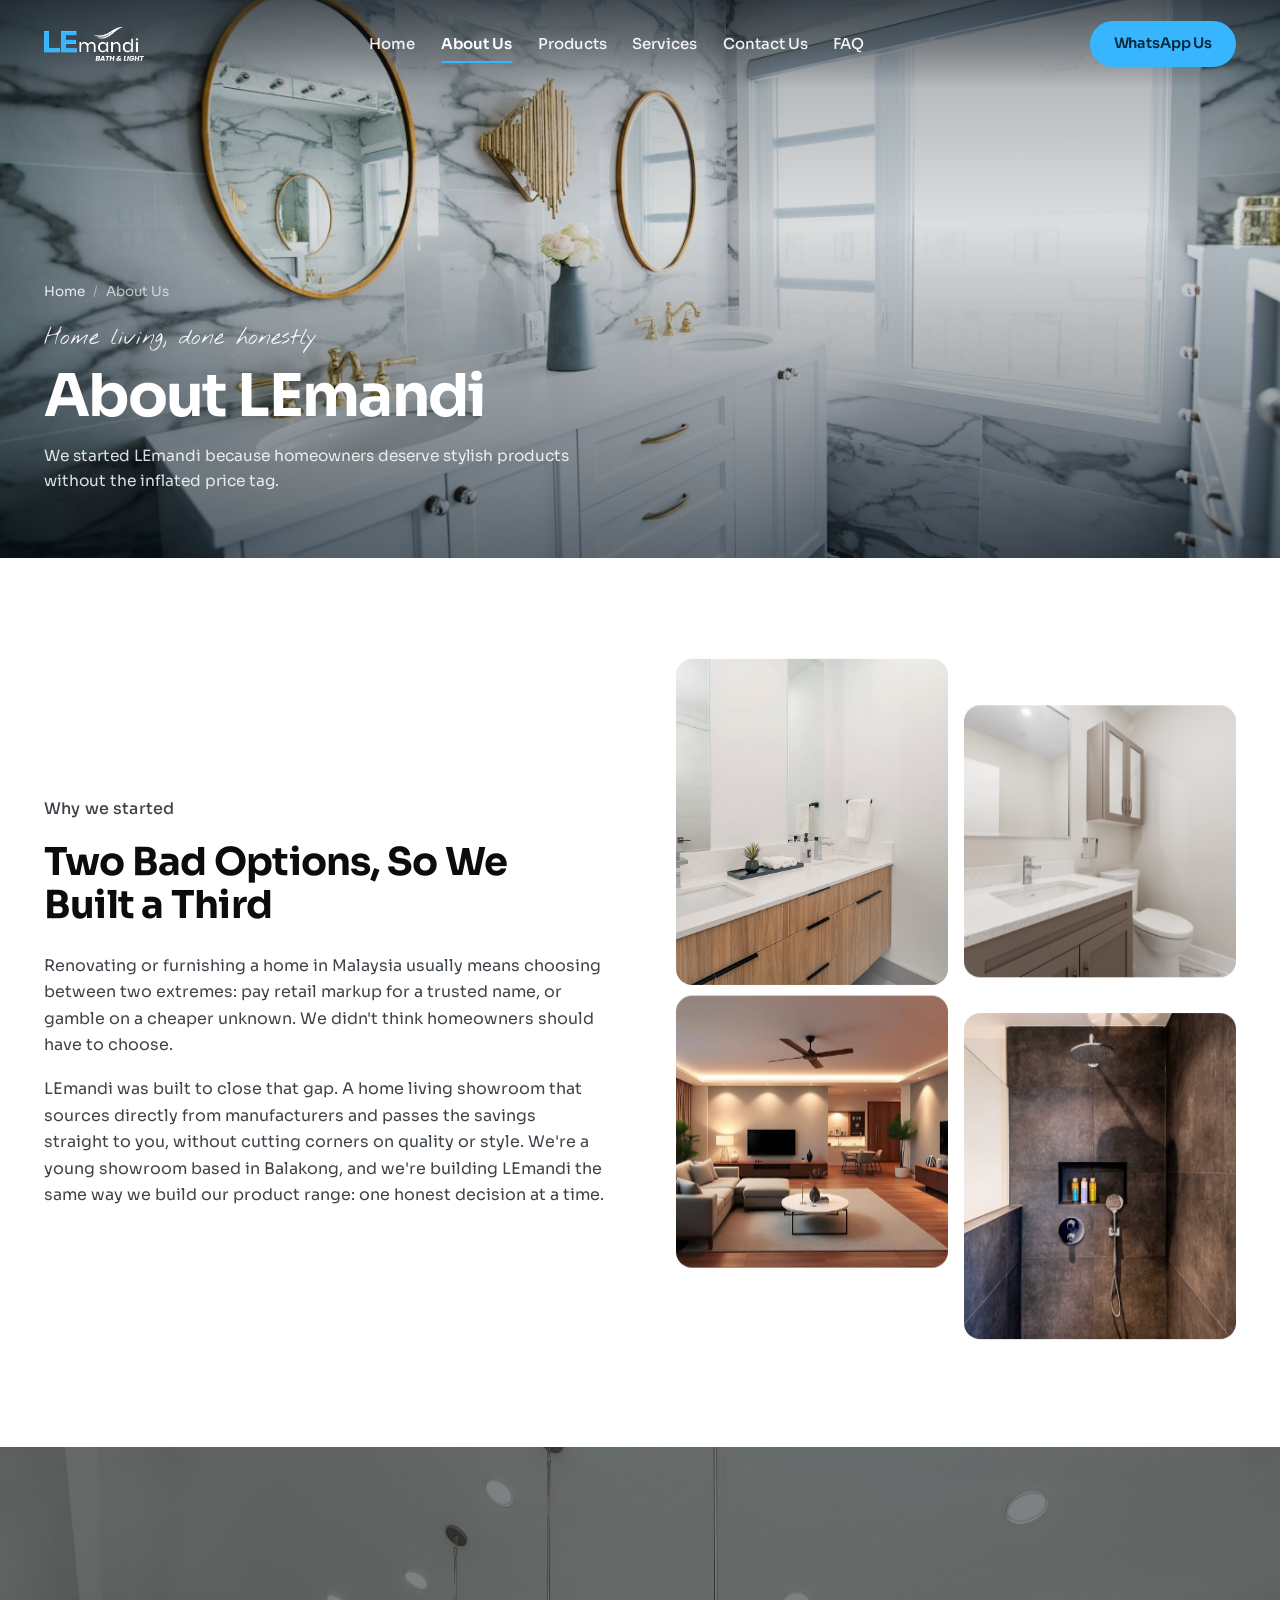
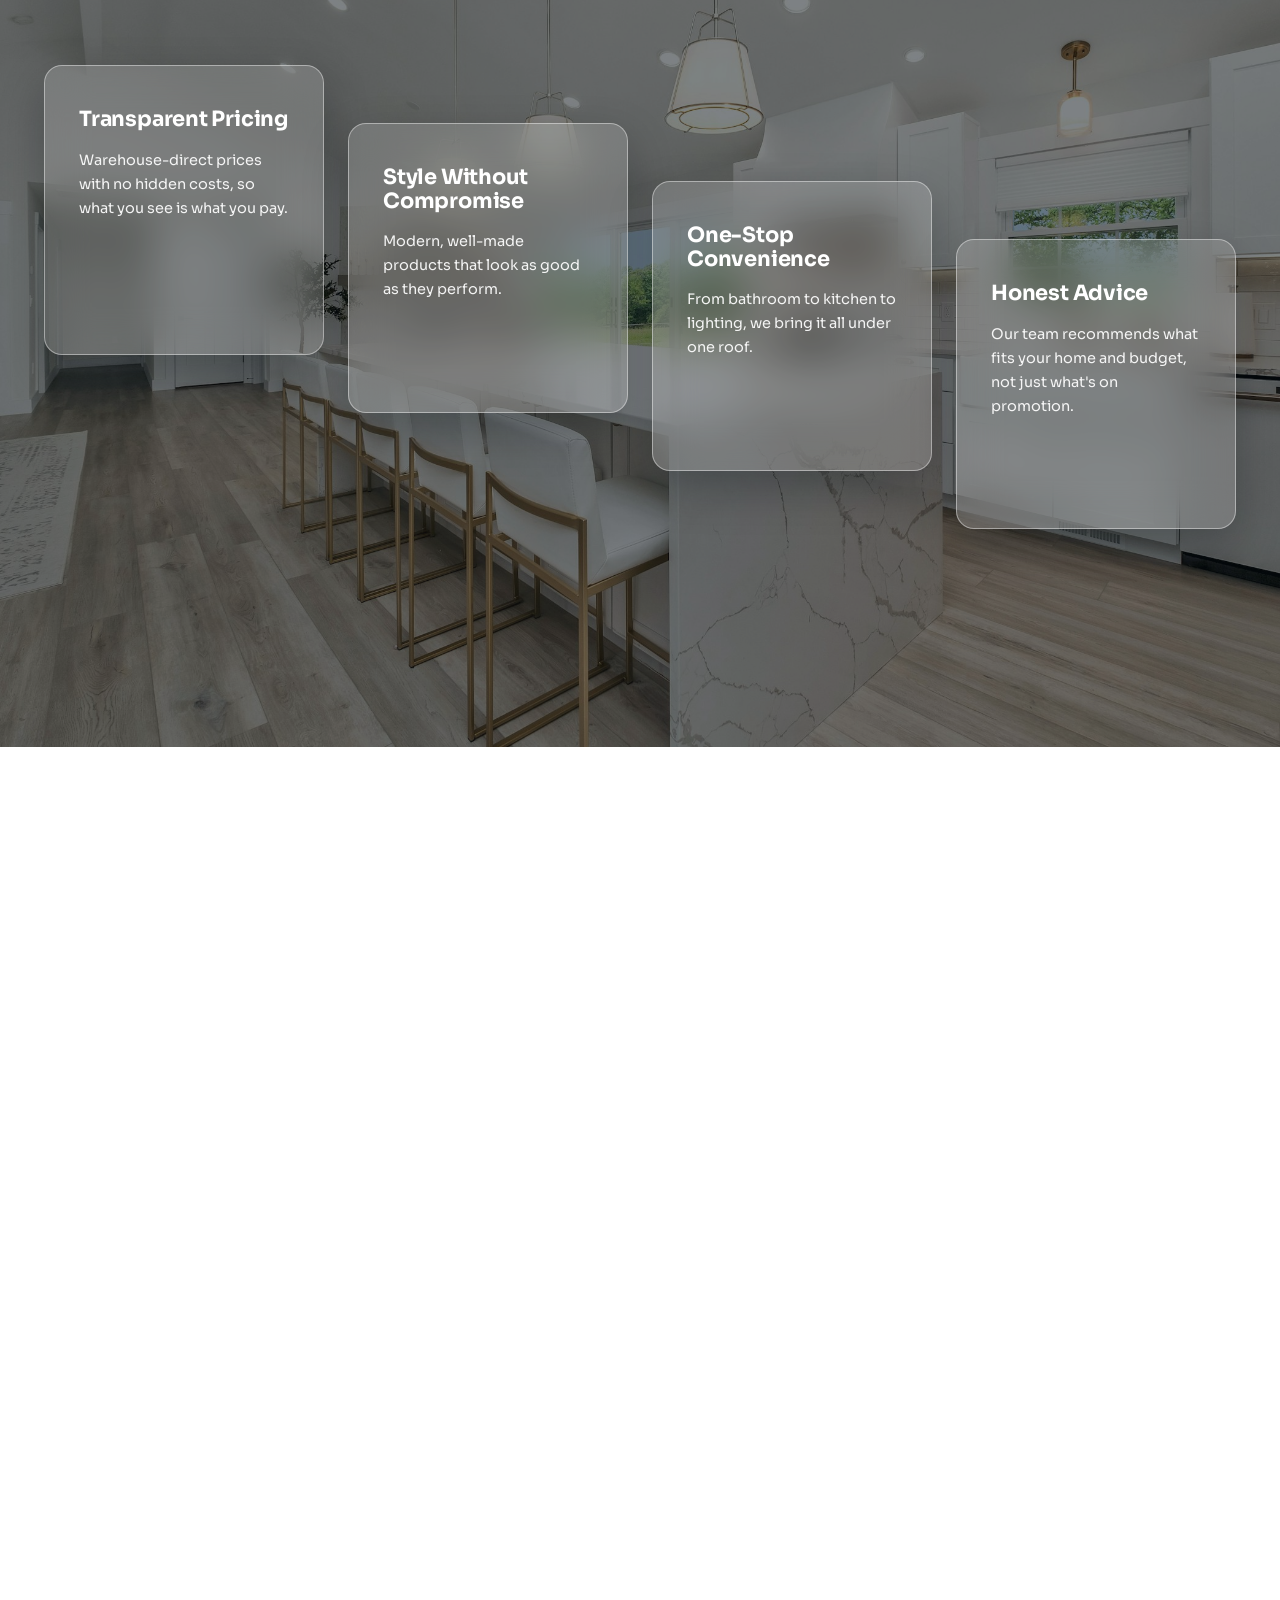
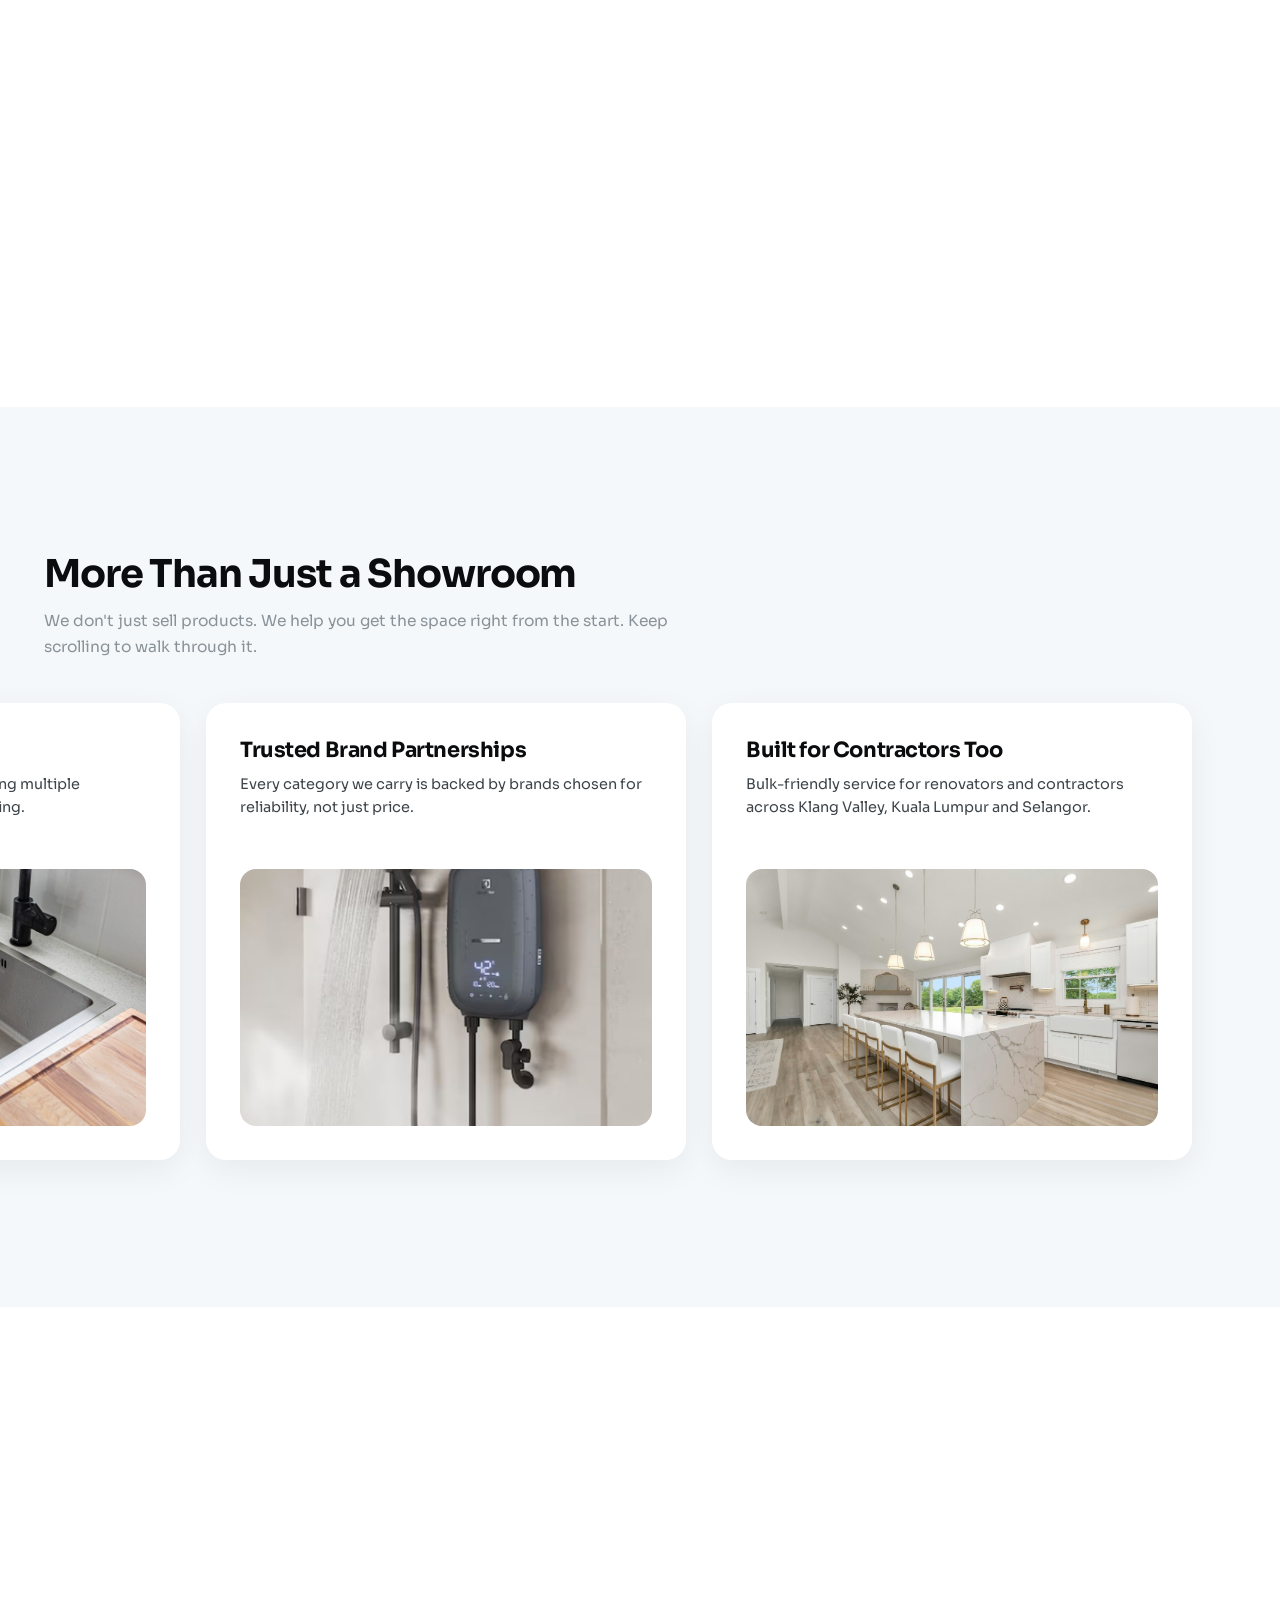
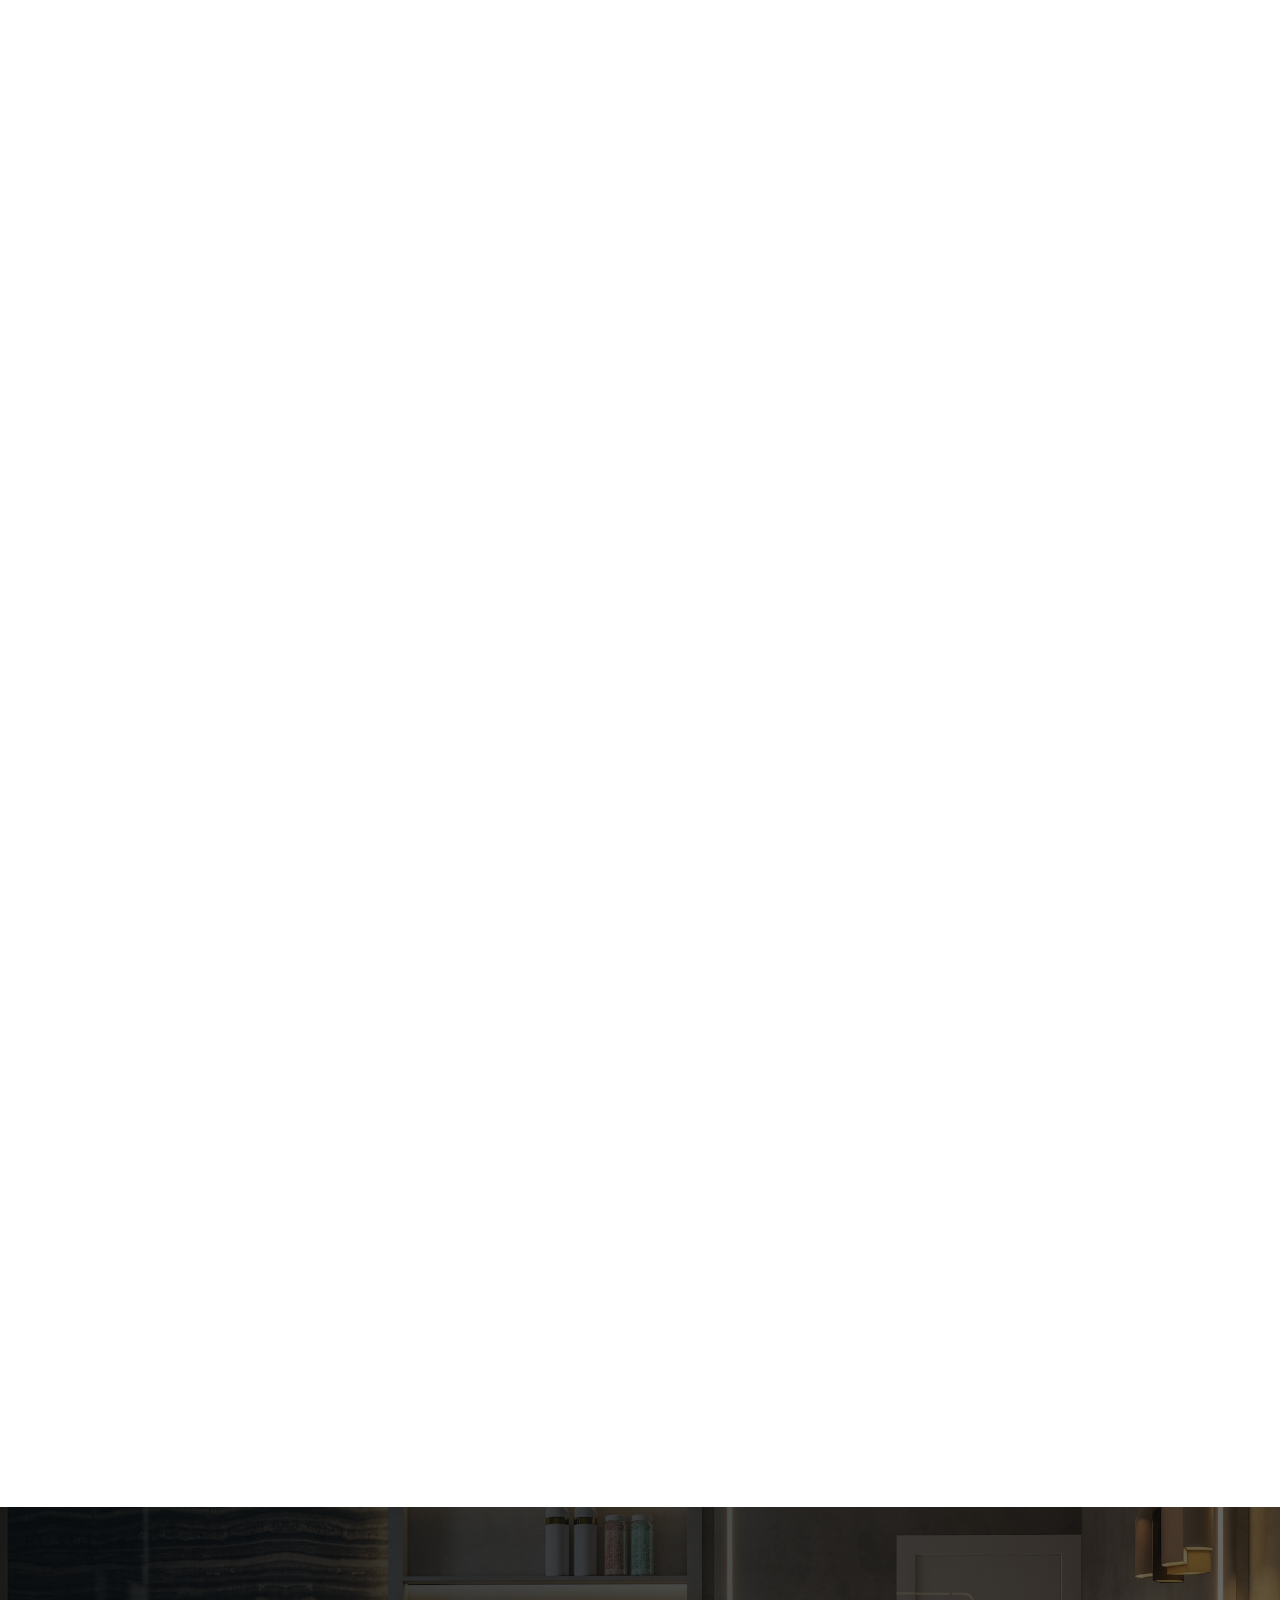
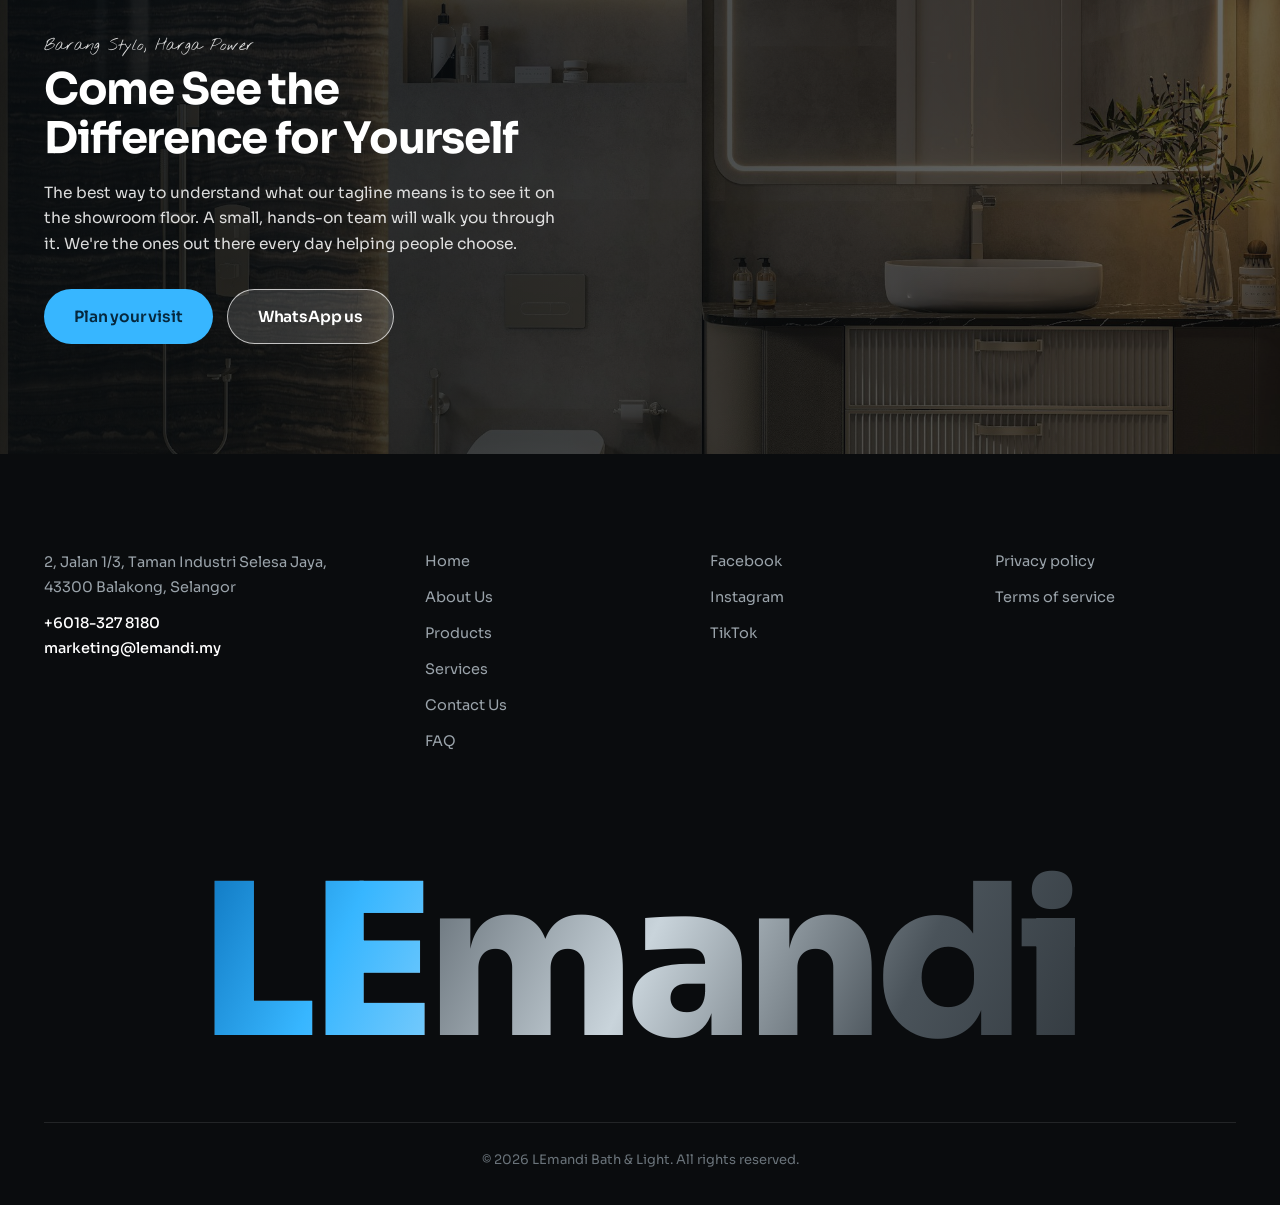
==== commit e4945d9a: "Client amendments: inline nav header, scroll background, about grid ratios, back-to-top - remove ham" ====
--- a/about.html
+++ b/about.html
@@ -17,19 +17,16 @@
     <img class="lg lg--dark" src="assets/logo.png" alt="LEmandi Bath &amp; Light">
     <img class="lg lg--light" src="assets/logo-white.png" alt="">
   </a>
-  <button class="burger" aria-label="Menu" aria-expanded="false"><span></span><span></span></button>
+  <nav class="hd__nav">
+    <a href="index.html">Home</a>
+    <a href="about.html" class="cur">About Us</a>
+    <a href="products.html">Products</a>
+    <a href="services.html">Services</a>
+    <a href="contact.html">Contact Us</a>
+    <a href="faq.html">FAQ</a>
+  </nav>
+  <a class="hd__wa" href="https://wa.me/60183278180">WhatsApp Us</a>
 </header>
-
-<div class="menu" aria-hidden="true">
-  <nav class="menu__nav">
-    <a href="index.html" style="--d:0">Home</a>
-    <a href="about.html" class="cur" style="--d:1">About Us</a>
-    <a href="products.html" style="--d:2">Products</a>
-    <a href="services.html" style="--d:3">Services</a>
-    <a href="contact.html" style="--d:4">Contact Us</a>
-    <a href="faq.html" style="--d:5">FAQ</a>
-  </nav>
-</div>
 
 <main>
 
@@ -152,6 +149,14 @@
   <p class="ft__bar">© 2026 LEmandi Bath &amp; Light. All rights reserved.</p>
 </footer>
 
+<button class="totop" aria-label="Back to top">
+  <svg class="totop__ring" viewBox="0 0 48 48" aria-hidden="true">
+    <circle class="totop__track" cx="24" cy="24" r="21"></circle>
+    <circle class="totop__prog" cx="24" cy="24" r="21"></circle>
+  </svg>
+  <svg class="totop__arw" viewBox="0 0 24 24" aria-hidden="true"><path d="M12 19V6M6 12l6-6 6 6"/></svg>
+</button>
+
 <script src="js/lenis.min.js"></script>
 <script src="js/app.js"></script>
 </body>
--- a/style.css
+++ b/style.css
@@ -41,7 +41,6 @@
 /* reveal-on-scroll — hidden states only when JS is running */
 html.js [data-rv]{opacity:0;transform:translateY(34px);transition:opacity .9s cubic-bezier(.2,.65,.25,1),transform .9s cubic-bezier(.2,.65,.25,1)}
 html.js [data-rv].on{opacity:1;transform:none}
-html.menu-open{overflow:hidden}
 
 /* pills */
 .pill,.hero__pill{
@@ -55,48 +54,68 @@
 /* ─── fixed header ─── */
 .hd{
   position:fixed;inset:0 0 auto 0;z-index:60;height:88px;
-  display:flex;align-items:center;justify-content:space-between;
-  padding:0 44px;
-  background:transparent;
-  pointer-events:none;
-}
-.hd__logo,.burger{pointer-events:auto}
-.hd__logo{position:relative;display:block;height:34px}
+  display:flex;align-items:center;justify-content:space-between;gap:30px;
+  padding:0 44px;background:transparent;
+  transition:background .35s ease,box-shadow .35s ease,height .3s ease;
+}
+html.hd-invert .hd{
+  background:linear-gradient(180deg,rgba(6,16,24,.55) 0%,rgba(6,16,24,.26) 58%,rgba(6,16,24,0) 100%);
+}
+html.hd-solid .hd{
+  height:74px;
+  background:rgba(240,246,250,.92);
+  -webkit-backdrop-filter:blur(16px);backdrop-filter:blur(16px);
+  box-shadow:0 1px 0 rgba(10,20,26,.08),0 6px 24px rgba(10,20,26,.05);
+}
+.hd__logo{position:relative;display:block;height:34px;flex:none}
 .hd__logo .lg{height:34px;width:auto;display:block;transition:opacity .3s ease}
 .hd__logo .lg--light{position:absolute;inset:0;opacity:0}
-html.logo-dark .hd__logo .lg--dark{opacity:0}
-html.logo-dark .hd__logo .lg--light{opacity:1}
-.burger{position:relative;width:56px;height:44px;z-index:70}
-.burger span{
-  position:absolute;left:12px;right:12px;height:3px;border-radius:3px;
-  background:var(--blue-deep);
-  transition:transform .4s cubic-bezier(.6,.05,.2,1),top .4s cubic-bezier(.6,.05,.2,1),background .3s ease;
-}
-html.burger-dark .burger span{background:#fff}
-.burger span:nth-child(1){top:16px}
-.burger span:nth-child(2){top:25px}
-html.menu-open .burger span:nth-child(1){top:20px;transform:rotate(45deg)}
-html.menu-open .burger span:nth-child(2){top:20px;transform:rotate(-45deg)}
-
-/* ─── fullscreen menu ─── */
-.menu{
-  position:fixed;inset:0;z-index:50;
-  display:grid;place-items:center;
-  background:rgba(38,52,62,.55);
-  -webkit-backdrop-filter:blur(26px);backdrop-filter:blur(26px);
-  opacity:0;visibility:hidden;transform:translateY(-6%);
-  transition:opacity .55s cubic-bezier(.6,.05,.2,1),transform .55s cubic-bezier(.6,.05,.2,1),visibility 0s .55s;
-}
-html.menu-open .menu{opacity:1;visibility:visible;transform:none;transition-delay:0s}
-.menu__nav{display:flex;flex-direction:column;align-items:center;gap:14px}
-.menu__nav a{
-  color:#fff;font-size:clamp(34px,4.6vw,54px);font-weight:600;letter-spacing:-.02em;line-height:1.25;
-  opacity:0;transform:translateY(26px);
-  transition:opacity .5s ease,transform .5s ease,color .25s ease;
-  transition-delay:0s;
-}
-html.menu-open .menu__nav a{opacity:1;transform:none;transition-delay:calc(.12s + var(--d)*60ms),calc(.12s + var(--d)*60ms),0s}
-.menu__nav a:hover{color:var(--blue)}
+html.hd-invert .hd__logo .lg--dark{opacity:0}
+html.hd-invert .hd__logo .lg--light{opacity:1}
+
+.hd__nav{display:flex;align-items:center;gap:clamp(15px,2vw,32px)}
+.hd__nav a{
+  position:relative;font-size:15px;font-weight:500;color:var(--ink);
+  white-space:nowrap;transition:color .25s ease;
+}
+.hd__nav a::after{
+  content:"";position:absolute;left:0;right:0;bottom:-7px;height:2px;border-radius:2px;
+  background:var(--blue-deep);transform:scaleX(0);transform-origin:left;
+  transition:transform .3s cubic-bezier(.2,.7,.3,1),background .25s ease;
+}
+.hd__nav a:hover::after,.hd__nav a.cur::after{transform:scaleX(1)}
+.hd__nav a.cur{font-weight:600;color:var(--blue-deep)}
+html.hd-invert .hd__nav a{color:rgba(255,255,255,.92)}
+html.hd-invert .hd__nav a:hover,html.hd-invert .hd__nav a.cur{color:#fff}
+html.hd-invert .hd__nav a::after{background:var(--blue)}
+
+.hd__wa{
+  flex:none;display:inline-flex;align-items:center;padding:11px 24px;border-radius:999px;
+  background:var(--blue);color:var(--pill-ink);font-weight:600;font-size:14.5px;letter-spacing:-.01em;
+  transition:background .2s ease;
+}
+.hd__wa:hover{background:var(--blue-mid)}
+
+/* ─── back to top ─── */
+.totop{
+  position:fixed;right:34px;bottom:34px;z-index:70;
+  width:60px;height:60px;border-radius:50%;display:grid;place-items:center;
+  background:rgba(255,255,255,.84);
+  -webkit-backdrop-filter:blur(14px);backdrop-filter:blur(14px);
+  box-shadow:0 10px 30px rgba(10,20,26,.17);
+  opacity:0;visibility:hidden;transform:translateY(18px) scale(.85);
+  transition:opacity .4s ease,transform .4s cubic-bezier(.2,.7,.3,1),visibility 0s .4s,background .25s ease;
+}
+.totop.on{opacity:1;visibility:visible;transform:none;transition-delay:0s}
+.totop:hover{background:#fff}
+.totop__ring{position:absolute;inset:0;width:100%;height:100%;transform:rotate(-90deg)}
+.totop__ring circle{fill:none;stroke-width:2.5}
+.totop__track{stroke:rgba(10,111,184,.15)}
+.totop__prog{stroke:var(--blue-deep);stroke-linecap:round;
+  stroke-dasharray:131.95;stroke-dashoffset:131.95}
+.totop__arw{width:20px;height:20px;fill:none;stroke:var(--blue-deep);stroke-width:2;
+  stroke-linecap:round;stroke-linejoin:round;transition:transform .3s cubic-bezier(.2,.7,.3,1)}
+.totop:hover .totop__arw{transform:translateY(-3px)}
 
 /* ─── hero ─── */
 .hero{position:relative;height:100vh;height:100svh;min-height:640px;overflow:hidden;background:var(--ink)}
@@ -153,11 +172,14 @@
 .about{padding:130px 44px 110px;max-width:1360px;margin:0 auto}
 .about .label{margin-bottom:44px}
 .about__grid{display:grid;grid-template-columns:1fr 1fr;gap:72px;align-items:center}
-.about__imgs{display:grid;grid-template-columns:1fr 1fr;gap:16px}
+.about__imgs{display:grid;grid-template-columns:1fr 1fr;gap:16px;align-items:start}
 .about__imgs .frame:nth-child(2){margin-top:26px}
 .about__imgs .frame:nth-child(3){margin-top:-10px}
 .frame{border-radius:var(--r);overflow:hidden;background:var(--soft)}
 .frame img{width:100%;height:100%;object-fit:cover;aspect-ratio:1}
+.about__imgs .frame img{height:auto}
+.about__imgs .frame:nth-child(1) img,
+.about__imgs .frame:nth-child(4) img{aspect-ratio:5/6}
 .about__copy h2{font-size:clamp(30px,3vw,44px);margin-bottom:26px}
 .about__copy p{margin-bottom:18px;font-size:16px;color:var(--body)}
 .about__copy p:last-child{margin-bottom:0}
@@ -222,16 +244,23 @@
 .adv__sticky::after{content:"";position:absolute;inset:0;background:rgba(8,16,22,.34)}
 .adv__cards{
   position:absolute;z-index:2;left:44px;right:44px;top:50%;transform:translateY(-50%);
-  display:grid;grid-template-columns:repeat(4,1fr);gap:22px;
+  display:grid;grid-template-columns:repeat(4,1fr);gap:24px;align-items:start;
 }
 .advcard{
-  border-radius:var(--r);padding:34px 28px 38px;color:#fff;
-  background:var(--glass);border:1px solid var(--glass-line);
-  -webkit-backdrop-filter:blur(16px);backdrop-filter:blur(16px);
+  border-radius:18px;padding:42px 34px 46px;color:#fff;min-height:290px;
+  background:rgba(255,255,255,.16);border:1px solid rgba(255,255,255,.42);
+  -webkit-backdrop-filter:blur(22px);backdrop-filter:blur(22px);
+  box-shadow:0 18px 44px rgba(4,10,16,.28);
   opacity:0;transform:translateY(140px);will-change:opacity,transform;
 }
-.advcard h3{color:#fff;font-size:19px;margin-bottom:14px;letter-spacing:-.01em}
-.advcard p{font-size:14px;line-height:1.62;color:rgba(255,255,255,.86)}
+.advcard h3{color:#fff;font-size:21px;margin-bottom:16px;letter-spacing:-.01em}
+.advcard p{font-size:14.5px;line-height:1.66;color:rgba(255,255,255,.92)}
+/* staircase resting layout on the 4-column desktop grid */
+@media(min-width:1081px){
+  .advcard:nth-child(2){margin-top:58px}
+  .advcard:nth-child(3){margin-top:116px}
+  .advcard:nth-child(4){margin-top:174px}
+}
 
 /* ─── process ─── */
 .proc{padding:150px 44px;max-width:1360px;margin:0 auto}
@@ -318,7 +347,16 @@
   .ptick__set img{width:330px;height:390px}
 }
 @media(max-width:860px){
-  .hd{padding:0 22px;height:74px}
+  .hd{padding:8px 22px 0;height:auto;flex-wrap:wrap;gap:10px 14px}
+  html.hd-solid .hd{height:auto}
+  .hd__wa{margin-left:auto;padding:9px 18px;font-size:13.5px}
+  .hd__nav{order:3;flex-basis:100%;overflow-x:auto;gap:20px;padding:4px 0 10px;scrollbar-width:none;
+    -webkit-mask-image:linear-gradient(90deg,#000 86%,transparent);mask-image:linear-gradient(90deg,#000 86%,transparent)}
+  .hd__nav::-webkit-scrollbar{display:none}
+  .hd__nav a{font-size:14px;flex:none}
+  .hd__nav a::after{bottom:-4px}
+  .totop{right:18px;bottom:18px;width:52px;height:52px}
+  .totop__arw{width:18px;height:18px}
   .hero__pill{top:96px;right:22px;padding:12px 24px}
   .hero__copy{left:22px;right:22px;bottom:13%}
   .hero__title .line{white-space:normal}
@@ -537,8 +575,6 @@
   .anno__note{position:static !important;max-width:none;margin:10px 0 0;background:var(--ink);border:0;inset:auto}
 }
 
-/* current page in the overlay menu */
-.menu__nav a.cur{color:var(--blue)}
 
 /* stronger overlay when the pinned-cards photo is bright */
 .adv--bright .adv__sticky::after{background:rgba(8,16,22,.52)}
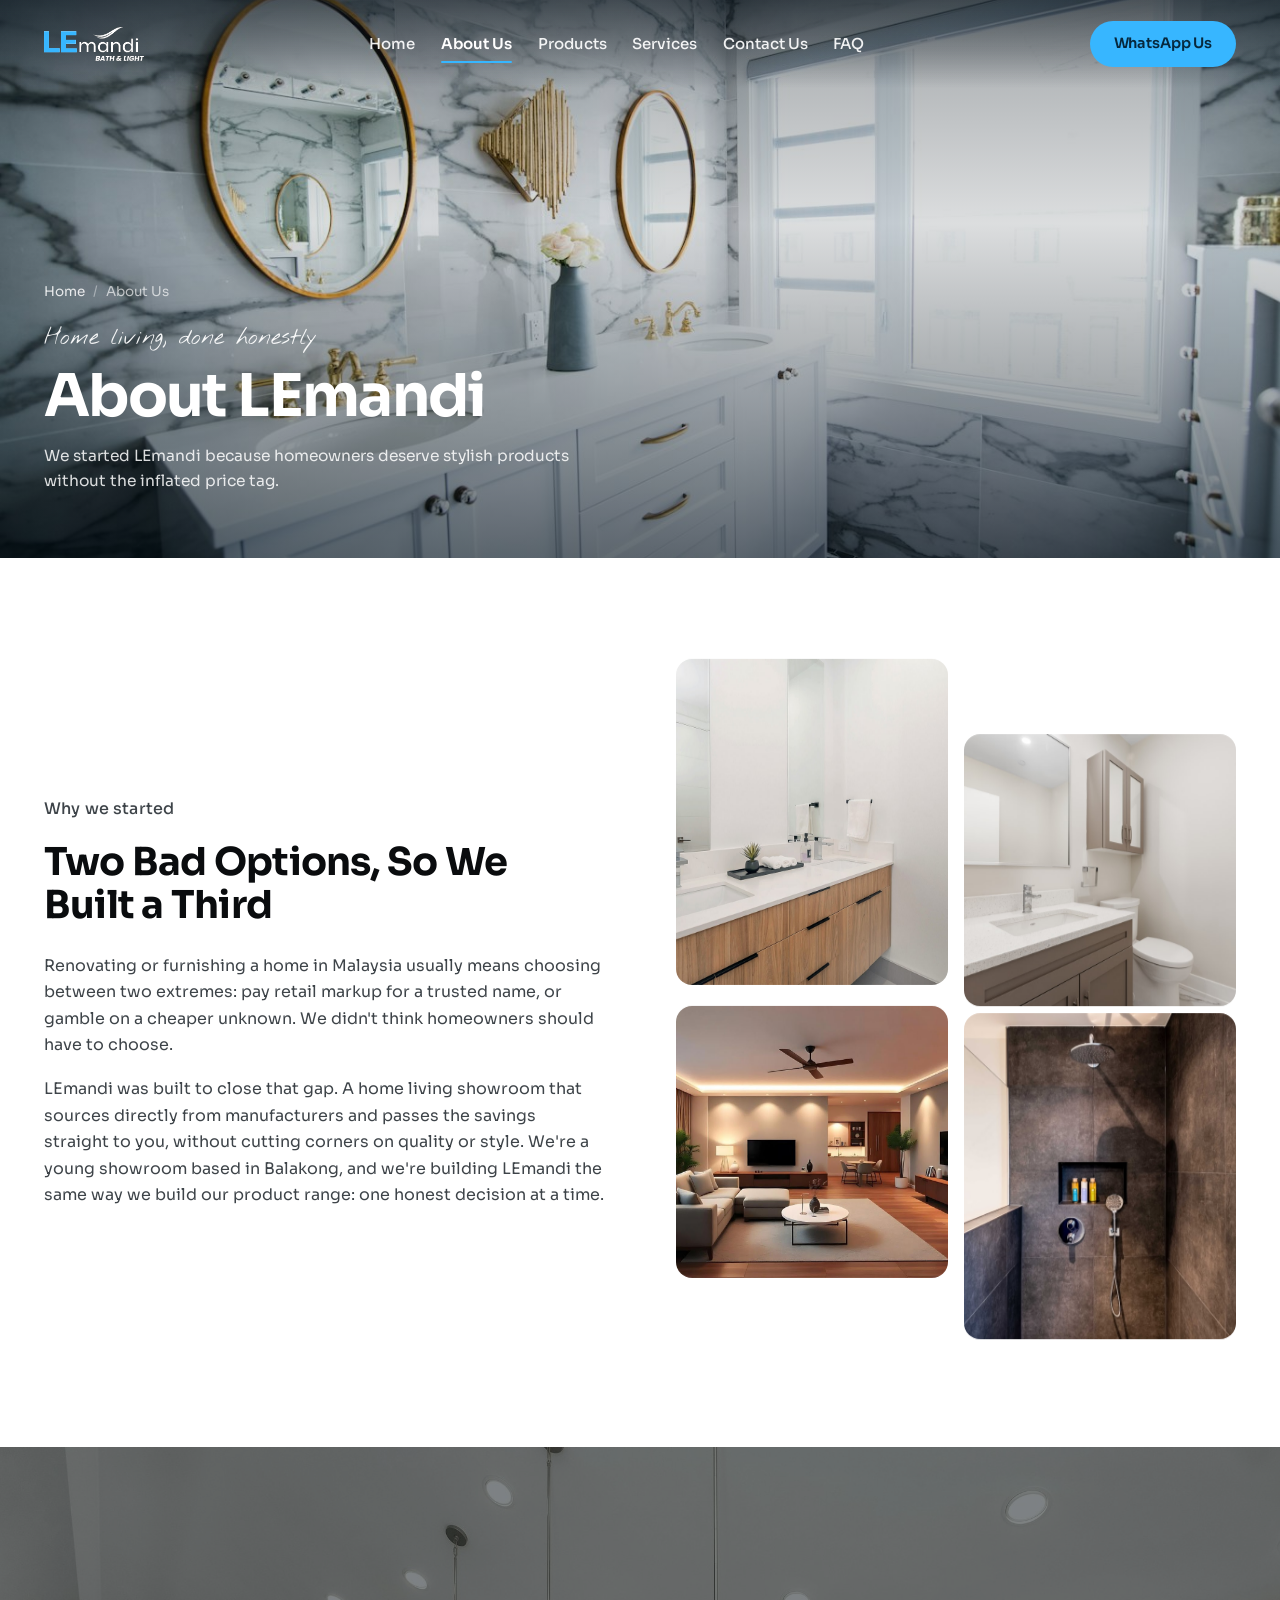
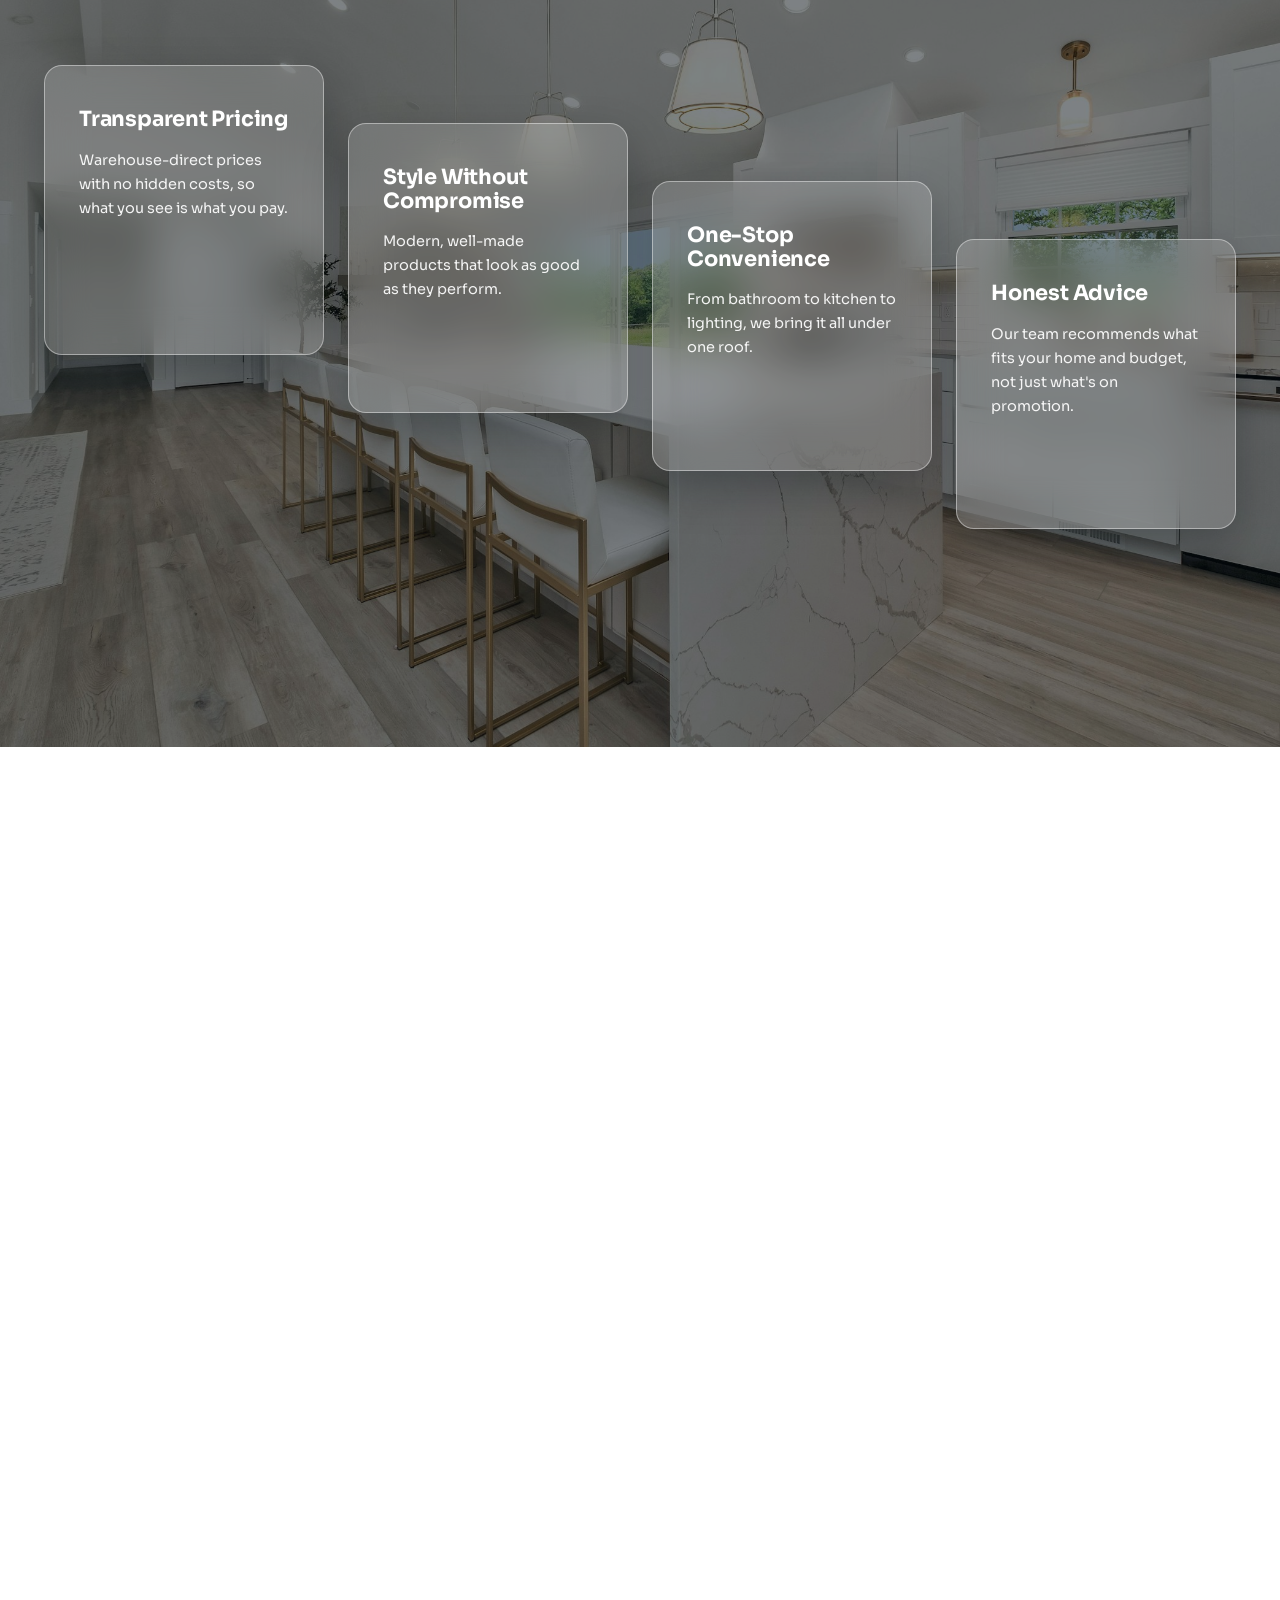
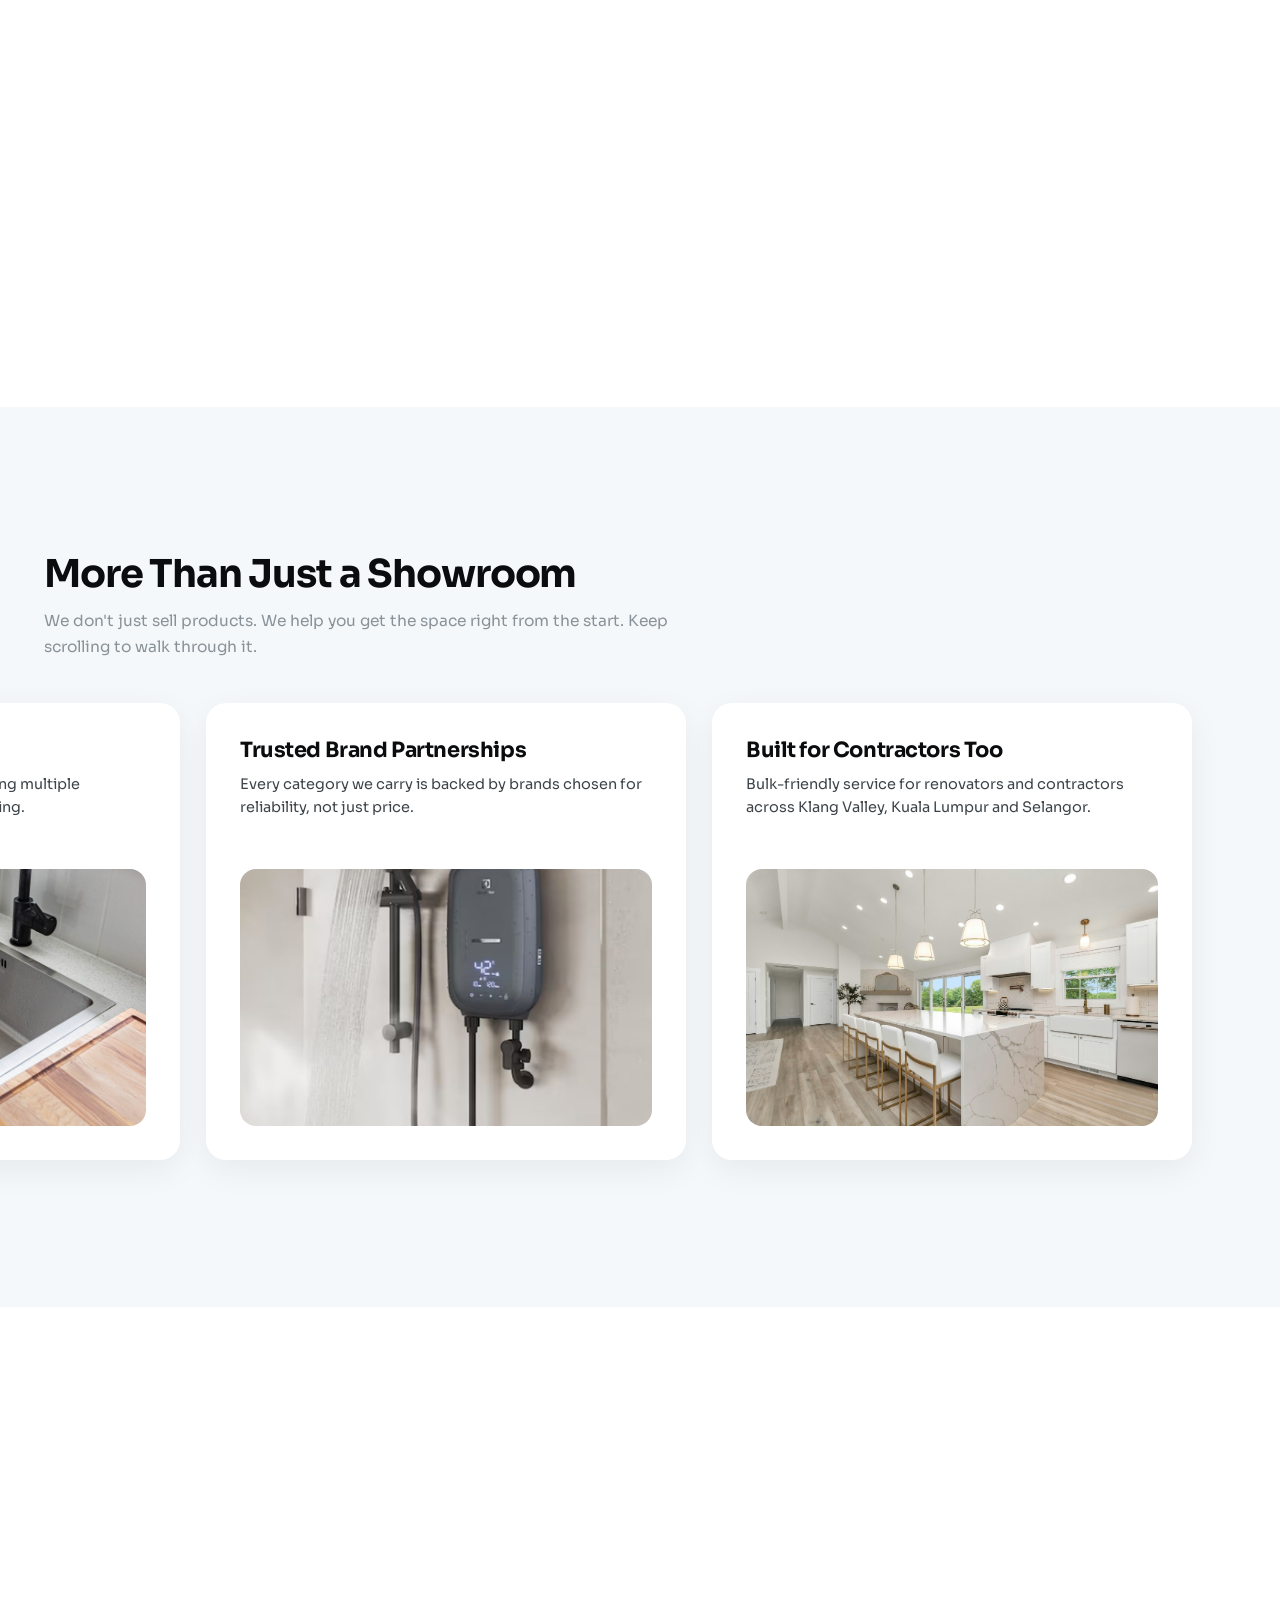
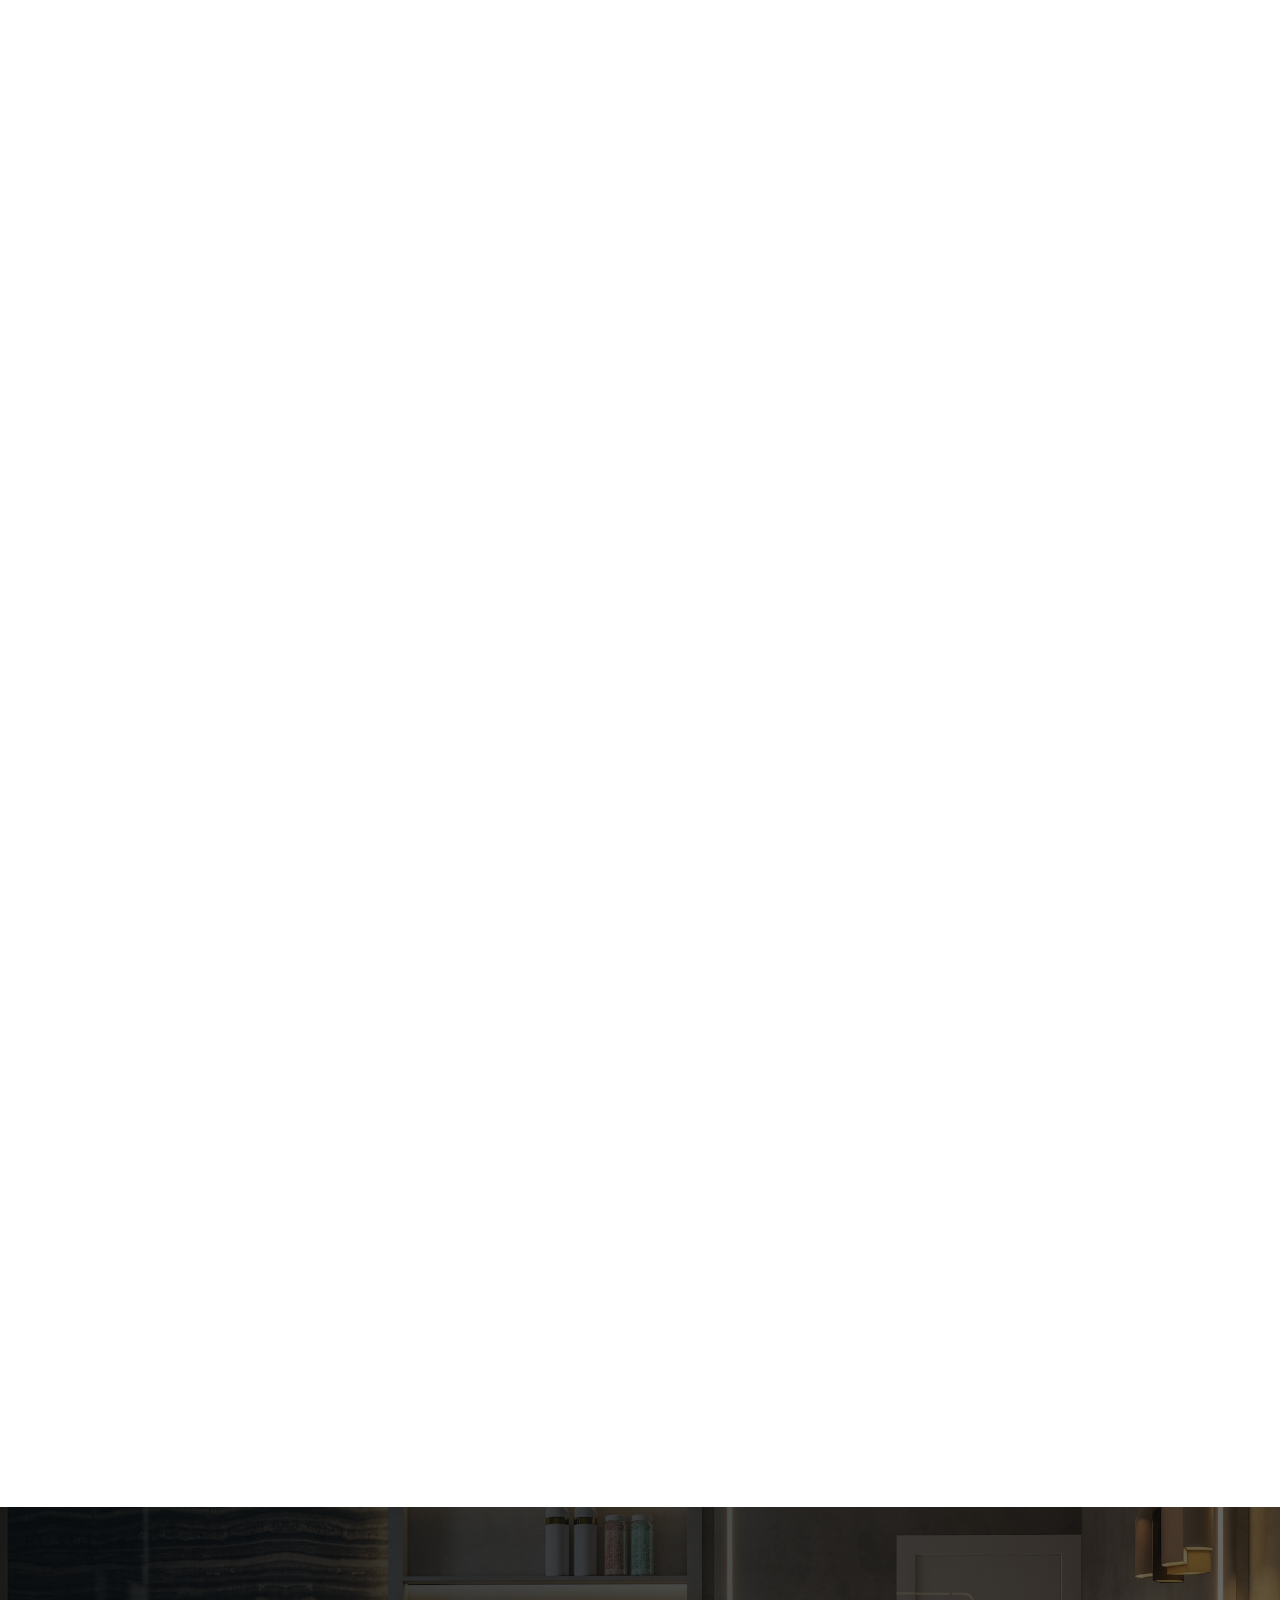
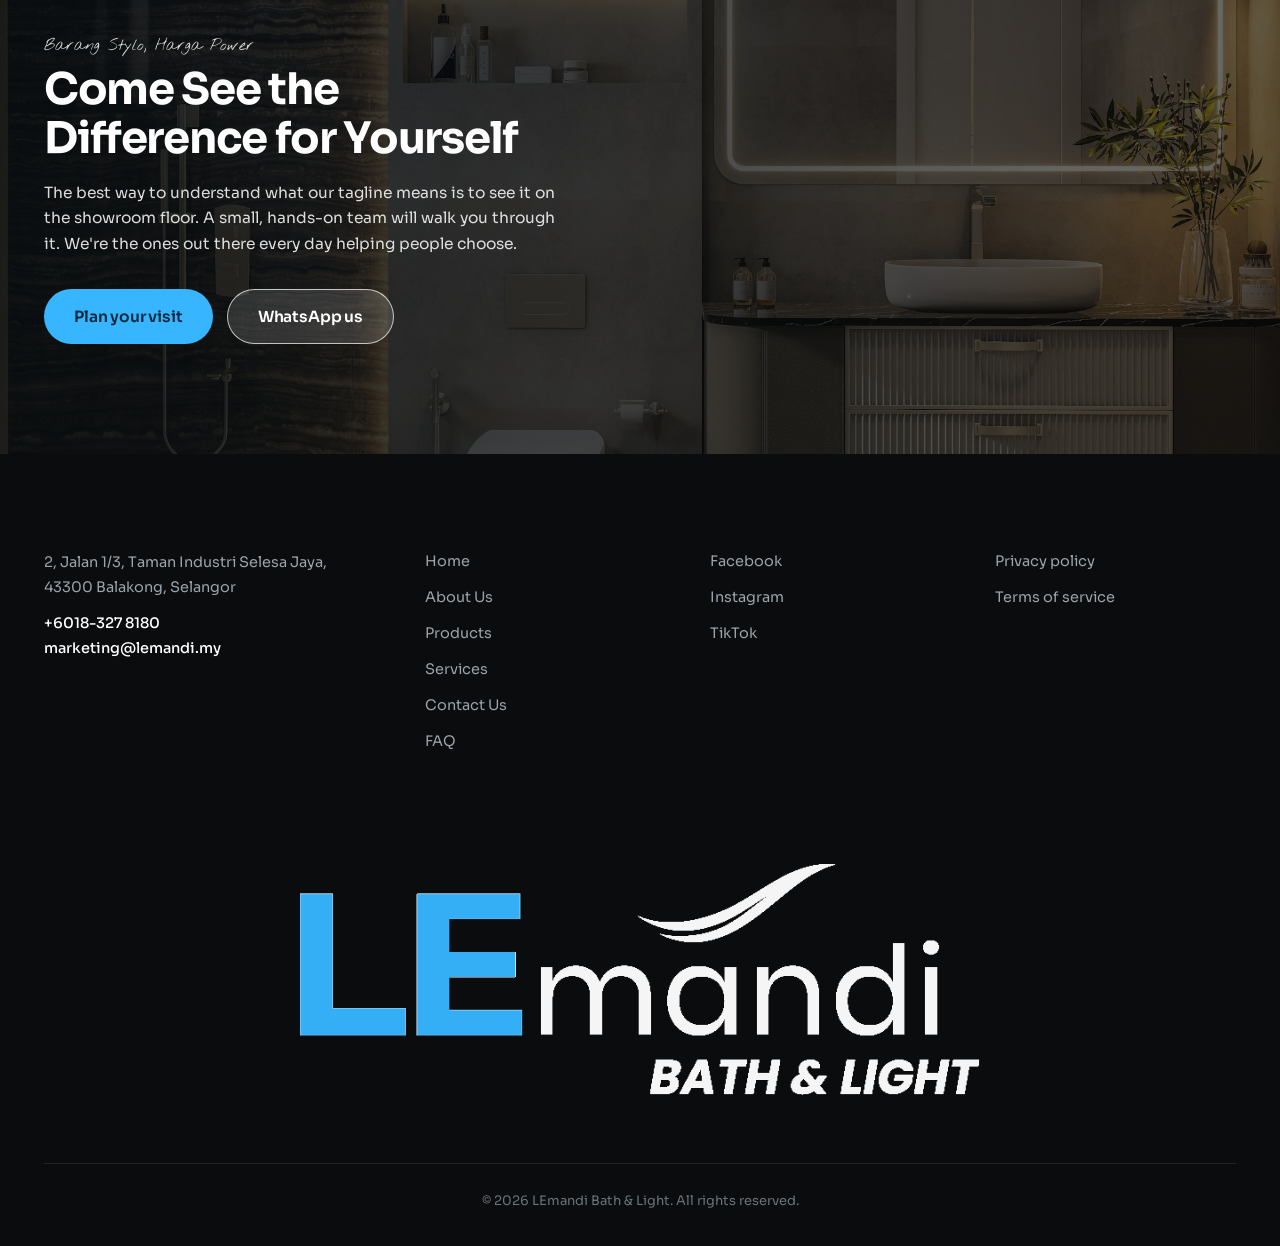
==== commit f28a7096: "Client amendments round 2: burger on mobile only, reel motion, grid alignment, process redesign, rea" ====
--- a/about.html
+++ b/about.html
@@ -26,7 +26,19 @@
     <a href="faq.html">FAQ</a>
   </nav>
   <a class="hd__wa" href="https://wa.me/60183278180">WhatsApp Us</a>
+  <button class="burger" aria-label="Menu" aria-expanded="false"><span></span><span></span></button>
 </header>
+
+<div class="menu" aria-hidden="true">
+  <nav class="menu__nav">
+    <a href="index.html" style="--d:0">Home</a>
+    <a href="about.html" class="cur" style="--d:1">About Us</a>
+    <a href="products.html" style="--d:2">Products</a>
+    <a href="services.html" style="--d:3">Services</a>
+    <a href="contact.html" style="--d:4">Contact Us</a>
+    <a href="faq.html" style="--d:5">FAQ</a>
+  </nav>
+</div>
 
 <main>
 
@@ -145,7 +157,7 @@
       <a href="#">Privacy policy</a><a href="#">Terms of service</a>
     </div>
   </div>
-  <div class="ft__word" aria-hidden="true"><span>LE</span>mandi</div>
+  <div class="ft__word" aria-hidden="true"><img src="assets/logo-white.png" alt="LEmandi Bath &amp; Light logo" loading="lazy"></div>
   <p class="ft__bar">© 2026 LEmandi Bath &amp; Light. All rights reserved.</p>
 </footer>
 
--- a/style.css
+++ b/style.css
@@ -96,6 +96,44 @@
 }
 .hd__wa:hover{background:var(--blue-mid)}
 
+/* burger: small screens only */
+.burger{position:relative;width:52px;height:44px;z-index:70;display:none}
+.burger span{
+  position:absolute;left:10px;right:10px;height:3px;border-radius:3px;
+  background:var(--blue-deep);
+  transition:transform .4s cubic-bezier(.6,.05,.2,1),top .4s cubic-bezier(.6,.05,.2,1),background .3s ease;
+}
+html.hd-invert .burger span{background:#fff}
+.burger span:nth-child(1){top:16px}
+.burger span:nth-child(2){top:25px}
+html.menu-open .burger span:nth-child(1){top:20px;transform:rotate(45deg)}
+html.menu-open .burger span:nth-child(2){top:20px;transform:rotate(-45deg)}
+html.menu-open .burger span{background:#fff}
+html.menu-open{overflow:hidden}
+html.menu-open .hd{background:transparent;box-shadow:none}
+html.menu-open .hd__logo .lg--dark{opacity:0}
+html.menu-open .hd__logo .lg--light{opacity:1}
+
+/* fullscreen menu (opened by the burger on small screens) */
+.menu{
+  position:fixed;inset:0;z-index:50;
+  display:grid;place-items:center;
+  background:rgba(38,52,62,.55);
+  -webkit-backdrop-filter:blur(26px);backdrop-filter:blur(26px);
+  opacity:0;visibility:hidden;transform:translateY(-6%);
+  transition:opacity .55s cubic-bezier(.6,.05,.2,1),transform .55s cubic-bezier(.6,.05,.2,1),visibility 0s .55s;
+}
+html.menu-open .menu{opacity:1;visibility:visible;transform:none;transition-delay:0s}
+.menu__nav{display:flex;flex-direction:column;align-items:center;gap:14px}
+.menu__nav a{
+  color:#fff;font-size:clamp(34px,4.6vw,54px);font-weight:600;letter-spacing:-.02em;line-height:1.25;
+  opacity:0;transform:translateY(26px);
+  transition:opacity .5s ease,transform .5s ease,color .25s ease;
+  transition-delay:0s;
+}
+html.menu-open .menu__nav a{opacity:1;transform:none;transition-delay:calc(.12s + var(--d)*60ms),calc(.12s + var(--d)*60ms),0s}
+.menu__nav a:hover,.menu__nav a.cur{color:var(--blue)}
+
 /* ─── back to top ─── */
 .totop{
   position:fixed;right:34px;bottom:34px;z-index:70;
@@ -172,11 +210,10 @@
 .about{padding:130px 44px 110px;max-width:1360px;margin:0 auto}
 .about .label{margin-bottom:44px}
 .about__grid{display:grid;grid-template-columns:1fr 1fr;gap:72px;align-items:center}
-.about__imgs{display:grid;grid-template-columns:1fr 1fr;gap:16px;align-items:start}
-.about__imgs .frame:nth-child(2){margin-top:26px}
-.about__imgs .frame:nth-child(3){margin-top:-10px}
+.about__imgs{display:grid;grid-template-columns:1fr 1fr;gap:16px;align-items:end}
 .frame{border-radius:var(--r);overflow:hidden;background:var(--soft)}
 .frame img{width:100%;height:100%;object-fit:cover;aspect-ratio:1}
+.about__imgs .frame:nth-child(3){align-self:start}
 .about__imgs .frame img{height:auto}
 .about__imgs .frame:nth-child(1) img,
 .about__imgs .frame:nth-child(4) img{aspect-ratio:5/6}
@@ -194,48 +231,54 @@
 .odo-strip b{display:block;height:1em;line-height:1;font-weight:800;text-align:center}
 .odo-suf{color:var(--blue);font-weight:800;margin-left:2px}
 
-/* ─── photo ticker ─── */
-.ptick{overflow:hidden;padding:40px 0 120px}
-.ptick__track{display:flex;width:max-content;animation:ptick 38s linear infinite}
-.ptick__set{display:flex;gap:22px;padding-right:22px}
-.ptick__set img{width:430px;height:490px;object-fit:cover;border-radius:var(--r)}
-@keyframes ptick{from{transform:translateX(0)}to{transform:translateX(-50%)}}
+/* ─── category reel (images + swiping title) ─── */
+.reel{padding:34px 0 104px;overflow:hidden}
+.reel__viewport{overflow:hidden}
+.reel__track{display:flex;width:max-content;animation:reel 46s linear infinite}
+.reel__set{display:flex;gap:22px;padding-right:22px}
+.reel__item{
+  position:relative;flex:0 0 auto;width:430px;height:490px;
+  border-radius:var(--r);overflow:hidden;background:var(--soft);
+  transition:transform .5s cubic-bezier(.2,.7,.3,1);
+}
+.reel__item img{width:100%;height:100%;object-fit:cover;transition:transform .7s cubic-bezier(.2,.7,.3,1)}
+.reel__item::after{
+  content:"";position:absolute;inset:0;background:rgba(6,16,24,.5);
+  opacity:0;transition:opacity .4s ease;
+}
+.reel:hover .reel__item::after{opacity:.45}
+.reel:hover .reel__item:hover::after{opacity:0}
+.reel__item:hover{transform:translateY(-6px)}
+.reel__item:hover img{transform:scale(1.07)}
+@keyframes reel{from{transform:translateX(0)}to{transform:translateX(-50%)}}
+
+.reel__title{
+  position:relative;margin:52px auto 0;height:1.14em;overflow:hidden;text-align:center;
+  font-family:var(--sora);font-size:clamp(38px,7.2vw,112px);font-weight:800;
+  letter-spacing:-.035em;line-height:1.14;color:var(--blue-deep);
+}
+.reel__word{
+  position:absolute;inset:0;display:grid;place-items:center;white-space:nowrap;
+  transition:transform .62s cubic-bezier(.6,.05,.2,1),opacity .45s ease;
+}
+.reel__word--in{transform:translateY(105%);opacity:0}
+.reel__word--out{transform:translateY(-105%);opacity:0}
 
 /* ─── gallery scrub ─── */
 .gal{height:320vh;position:relative}
 .gal__sticky{position:sticky;top:0;height:100vh;height:100dvh;overflow:hidden;background:#fff}
-.gal__copy{position:absolute;z-index:1;top:14%;left:44px;right:44px;
+.gal__copy{position:absolute;z-index:3;top:14%;left:44px;right:44px;
   display:flex;justify-content:space-between;gap:60px;align-items:flex-start}
 .gal__a{font-size:clamp(40px,5vw,72px);font-weight:700;letter-spacing:-.03em;max-width:7em}
 .gal__p{max-width:400px;font-size:15.5px;color:var(--body);padding-top:14px}
-.gal__b{position:absolute;z-index:1;right:44px;bottom:14%;text-align:right;
-  font-size:clamp(34px,4.2vw,80px);font-weight:700;letter-spacing:-.03em;line-height:1.05;opacity:0}
+.gal__b{position:absolute;z-index:3;right:44px;bottom:14%;text-align:right;
+  font-size:clamp(40px,5.2vw,84px);font-weight:700;letter-spacing:-.03em;line-height:1.05;opacity:0}
 .gal__card{
   position:absolute;z-index:2;left:50%;top:58%;
   width:560px;height:400px;transform:translate(-50%,-50%) rotate(-9deg);
   border-radius:var(--r);overflow:hidden;will-change:width,height,transform;
 }
 .gal__card img{width:100%;height:100%;object-fit:cover}
-
-@media(max-width:1500px){
-  .gal__b{font-size:clamp(30px,3.3vw,52px)}
-  .gal__p{max-width:340px}
-}
-
-/* ─── collections ─── */
-.coll{position:relative;padding:150px 44px;text-align:center}
-.coll__list li a{
-  display:block;font-size:clamp(40px,5vw,72px);font-weight:700;letter-spacing:-.025em;line-height:1.32;
-  color:var(--blue-deep);transition:color .3s ease;
-}
-.coll__list li a:hover{color:var(--blue-mid)}
-.coll__fly{
-  position:fixed;z-index:30;left:0;top:0;width:250px;height:310px;
-  border-radius:12px;overflow:hidden;pointer-events:none;
-  opacity:0;transition:opacity .35s ease;will-change:transform;
-}
-.coll__fly.show{opacity:1}
-.coll__fly img{width:100%;height:100%;object-fit:cover}
 
 /* ─── advantages ─── */
 .adv{height:240vh;position:relative}
@@ -262,13 +305,19 @@
   .advcard:nth-child(4){margin-top:174px}
 }
 
-/* ─── process ─── */
-.proc{padding:150px 44px;max-width:1360px;margin:0 auto}
-.proc__grid{display:grid;grid-template-columns:1fr 1fr;gap:88px 72px}
-.step__no{display:block;font-size:clamp(40px,4vw,58px);font-weight:800;color:var(--blue);letter-spacing:-.03em;margin-bottom:18px}
-.step h3{font-size:clamp(22px,2vw,29px);margin-bottom:14px}
-.step p{max-width:520px;font-size:15px;color:var(--body);margin-bottom:30px}
-.frame--scale img{aspect-ratio:4/3;transform:scale(.8);will-change:transform}
+/* ─── process: four compact cells, image on top, rule under the title ─── */
+.proc{padding:130px 44px;max-width:1360px;margin:0 auto}
+.proc__grid{display:grid;grid-template-columns:repeat(4,1fr);gap:34px}
+.step{text-align:center}
+.step__thumb{width:100%;aspect-ratio:3/2;border-radius:16px;overflow:hidden;margin:0 0 24px;background:var(--soft)}
+.step__thumb img{width:100%;height:100%;object-fit:cover}
+.step h3{
+  font-size:18px;letter-spacing:-.015em;line-height:1.3;
+  min-height:calc(2.6em + 16px);
+  display:flex;align-items:flex-end;justify-content:center;
+  padding-bottom:16px;border-bottom:1px solid #E2E8EC;margin-bottom:16px;
+}
+.step p{font-size:14px;color:var(--body);line-height:1.62;max-width:270px;margin:0 auto}
 
 /* ─── faq ─── */
 .faq{background:var(--soft);padding:150px 44px}
@@ -326,17 +375,8 @@
 .ft__col a:hover{color:#fff}
 .ft__col--addr p{font-size:14.5px;line-height:1.7}
 .ft__col--addr a{color:#fff;font-weight:500}
-.ft__word{
-  margin:110px auto 0;max-width:1360px;text-align:center;
-  font-size:clamp(88px,16.5vw,250px);font-weight:800;letter-spacing:-.04em;line-height:.94;
-  background:linear-gradient(115deg,#2E353B 0%,#5A646C 28%,#C9D4DB 50%,#4A535A 72%,#22282D 100%);
-  -webkit-background-clip:text;background-clip:text;color:transparent;
-  user-select:none;
-}
-.ft__word span{
-  background:linear-gradient(115deg,#0A6FB8 0%,#37B6FF 55%,#7FCDFB 100%);
-  -webkit-background-clip:text;background-clip:text;color:transparent;
-}
+.ft__word{margin:110px auto 0;text-align:center;user-select:none}
+.ft__word img{display:inline-block;width:min(680px,74vw);height:auto;opacity:.96}
 .ft__bar{margin-top:60px;text-align:center;font-size:13px;color:#6A737A;
   border-top:1px solid rgba(255,255,255,.1);padding-top:26px}
 
@@ -344,17 +384,14 @@
 @media(max-width:1080px){
   .adv__cards{grid-template-columns:repeat(2,1fr)}
   .adv{height:280vh}
-  .ptick__set img{width:330px;height:390px}
+  .reel__item{width:330px;height:390px}
 }
 @media(max-width:860px){
-  .hd{padding:8px 22px 0;height:auto;flex-wrap:wrap;gap:10px 14px}
-  html.hd-solid .hd{height:auto}
+  .hd{padding:0 18px;height:74px;gap:12px}
+  html.hd-solid .hd{height:64px}
+  .hd__nav{display:none}
   .hd__wa{margin-left:auto;padding:9px 18px;font-size:13.5px}
-  .hd__nav{order:3;flex-basis:100%;overflow-x:auto;gap:20px;padding:4px 0 10px;scrollbar-width:none;
-    -webkit-mask-image:linear-gradient(90deg,#000 86%,transparent);mask-image:linear-gradient(90deg,#000 86%,transparent)}
-  .hd__nav::-webkit-scrollbar{display:none}
-  .hd__nav a{font-size:14px;flex:none}
-  .hd__nav a::after{bottom:-4px}
+  .burger{display:block}
   .totop{right:18px;bottom:18px;width:52px;height:52px}
   .totop__arw{width:18px;height:18px}
   .hero__pill{top:96px;right:22px;padding:12px 24px}
@@ -366,20 +403,25 @@
   .about{padding:90px 22px 80px}
   .about__grid{grid-template-columns:1fr;gap:48px}
   .stats{gap:18px;margin-top:70px}
-  .ptick{padding-bottom:48px}
-  .ptick__set img{width:240px;height:290px}
+  .reel{padding:22px 0 72px}
+  .reel__viewport{overflow-x:auto;scroll-snap-type:x mandatory;scrollbar-width:none;-webkit-overflow-scrolling:touch}
+  .reel__viewport::-webkit-scrollbar{display:none}
+  .reel__track{animation:none;width:max-content}
+  .reel__set{gap:14px;padding:0 11vw 0 0}
+  .reel__set--dup{display:none}
+  .reel__item{width:78vw;height:96vw;scroll-snap-align:center}
+  .reel__item::after{opacity:0 !important}
+  .reel__title{margin-top:34px}
   .gal__copy{top:8%}
   .gal{height:280vh}
   .gal__copy{left:22px;right:22px;flex-direction:column;gap:22px;top:10%}
   .gal__b{right:22px;bottom:11%}
   .gal__card{width:78vw;height:52vw;top:56%}
-  .coll{padding:100px 22px}
-  .coll__fly{display:none}
   .adv__cards{left:22px;right:22px;grid-template-columns:1fr;gap:14px}
   .advcard{padding:24px 22px 26px;transform:translateY(90px)}
   .adv{height:300vh}
-  .proc{padding:100px 22px}
-  .proc__grid{grid-template-columns:1fr;gap:64px}
+  .proc{padding:80px 22px}
+  .proc__grid{grid-template-columns:1fr 1fr;gap:44px 24px}
   .faq{padding:100px 22px}
   .ct{padding:100px 22px}
   .ct__grid{grid-template-columns:1fr;gap:48px}
@@ -387,7 +429,8 @@
   .ft{padding:70px 22px 26px}
   .ft__top{grid-template-columns:1fr 1fr;gap:32px}
   .ft__col--addr{grid-column:1/-1}
-  .ft__word{font-size:clamp(48px,19vw,88px);margin-top:70px}
+  .ft__word{margin-top:64px}
+  .ft__word img{width:min(320px,80vw)}
 }
 
 /* ══════════════════════════════════════════════════════════════════
@@ -567,6 +610,7 @@
   .pg__trust{grid-template-columns:1fr 1fr}
 }
 @media(max-width:640px){
+  .proc__grid{grid-template-columns:1fr;gap:44px}
   .pgrid{grid-template-columns:1fr}
   .rel{grid-template-columns:1fr 1fr}
   .pg__thumbs{grid-template-columns:repeat(4,1fr)}
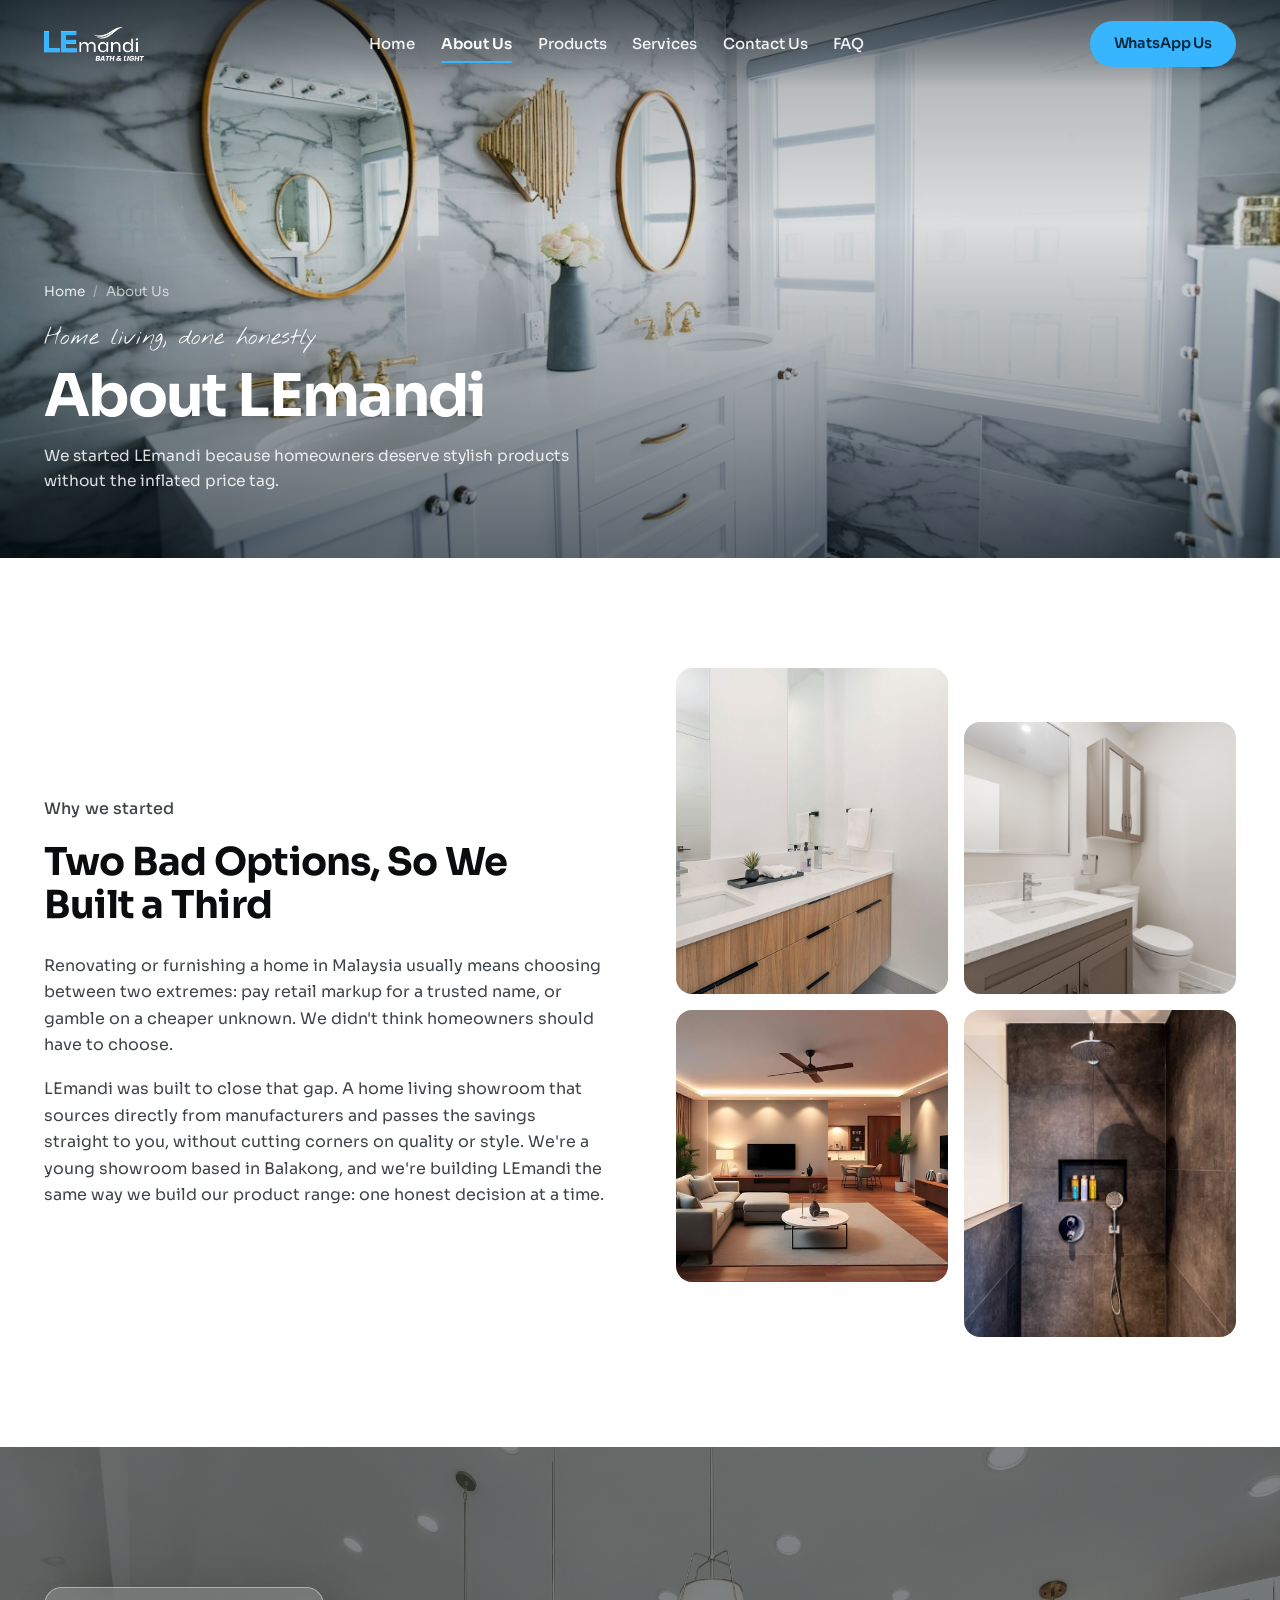
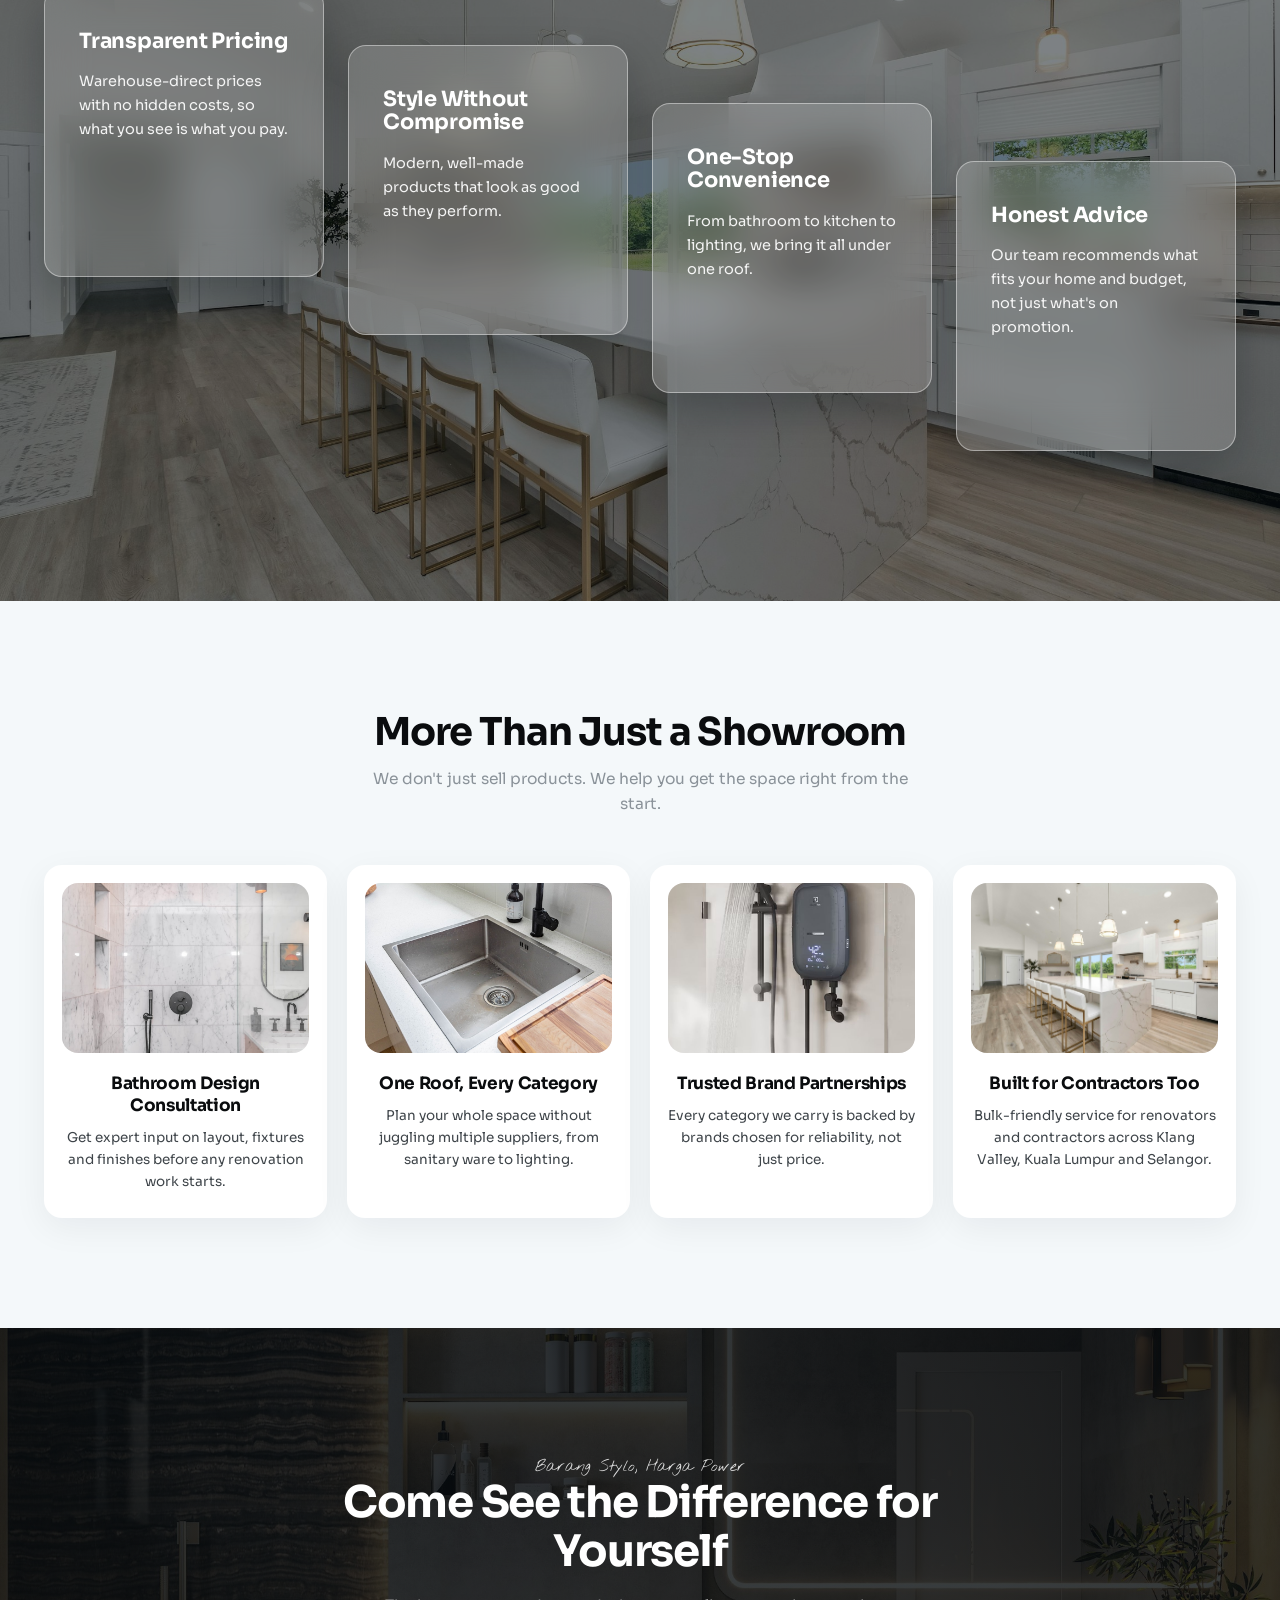
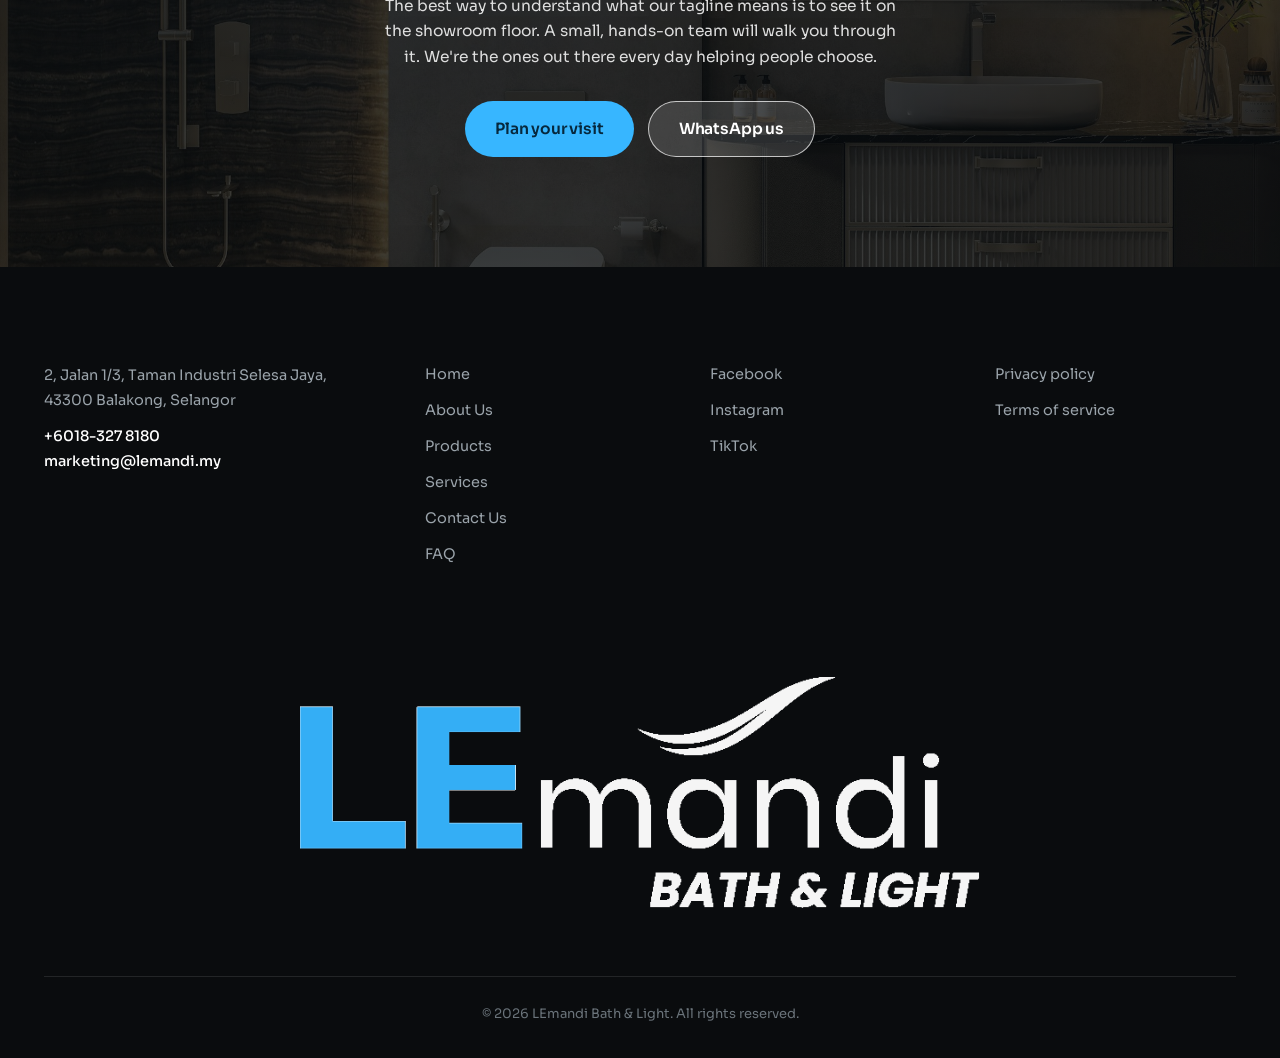
==== commit 22fb141f: "Client amendments round 3: full Figma comment sweep - Announcement marquee moved to a thin top bar; " ====
--- a/about.html
+++ b/about.html
@@ -26,7 +26,7 @@
     <a href="faq.html">FAQ</a>
   </nav>
   <a class="hd__wa" href="https://wa.me/60183278180">WhatsApp Us</a>
-  <button class="burger" aria-label="Menu" aria-expanded="false"><span></span><span></span></button>
+  <button class="burger" aria-label="Menu" aria-expanded="false"><span></span><span></span><span></span></button>
 </header>
 
 <div class="menu" aria-hidden="true">
@@ -62,19 +62,19 @@
       <p data-rv style="margin-top:16px">LEmandi was built to close that gap. A home living showroom that sources directly from manufacturers and passes the savings straight to you, without cutting corners on quality or style. We're a young showroom based in Balakong, and we're building LEmandi the same way we build our product range: one honest decision at a time.</p>
     </div>
     <div class="about__imgs" data-rv>
-      <div class="frame para" data-speed="-22"><img src="assets/cat2.jpg" alt="Countertop basin and vanity" loading="lazy"></div>
-      <div class="frame para" data-speed="26"><img src="assets/p6.jpg" alt="Bathroom vanity display" loading="lazy"></div>
-      <div class="frame para" data-speed="18"><img src="assets/cat5.jpg" alt="Living room lit with warm downlights and a ceiling fan" loading="lazy"></div>
-      <div class="frame para" data-speed="-16"><img src="assets/p3.jpg" alt="Rain shower set on dark tiles" loading="lazy"></div>
+      <div class="frame"><img src="assets/cat2.jpg" alt="Countertop basin and vanity" loading="lazy"></div>
+      <div class="frame"><img src="assets/p6.jpg" alt="Bathroom vanity display" loading="lazy"></div>
+      <div class="frame"><img src="assets/cat5.jpg" alt="Living room lit with warm downlights and a ceiling fan" loading="lazy"></div>
+      <div class="frame"><img src="assets/p3.jpg" alt="Rain shower set on dark tiles" loading="lazy"></div>
     </div>
   </div>
 </section>
 
-<!-- values on a pinned photo, same component as the homepage -->
-<section class="adv adv--bright">
+<!-- values over a photo, same component as the homepage -->
+<section class="adv adv--bright adv--csl">
   <div class="adv__sticky">
     <img class="adv__bg" src="assets/adv.jpg" alt="" loading="lazy">
-    <div class="adv__cards">
+    <div class="adv__cards" data-rv>
       <div class="advcard">
         <h3>Transparent Pricing</h3>
         <p>Warehouse-direct prices with no hidden costs, so what you see is what you pay.</p>
@@ -96,33 +96,31 @@
 </section>
 
 <section class="hscroll">
-  <div class="hscroll__sticky">
-    <div class="hscroll__head">
-      <h2>More Than Just a Showroom</h2>
-      <p>We don't just sell products. We help you get the space right from the start. Keep scrolling to walk through it.</p>
-    </div>
-    <div class="hscroll__track">
-      <article class="hpanel">
-        <h3>Bathroom Design Consultation</h3>
-        <p>Get expert input on layout, fixtures and finishes before any renovation work starts.</p>
-        <div class="frame"><img src="assets/cat3.jpg" alt="Rain shower and fittings in a marble bathroom" loading="lazy"></div>
-      </article>
-      <article class="hpanel">
-        <h3>One Roof, Every Category</h3>
-        <p>Plan your whole space without juggling multiple suppliers, from sanitary ware to lighting.</p>
-        <div class="frame"><img src="assets/cat4.jpg" alt="Stainless steel kitchen sink" loading="lazy"></div>
-      </article>
-      <article class="hpanel">
-        <h3>Trusted Brand Partnerships</h3>
-        <p>Every category we carry is backed by brands chosen for reliability, not just price.</p>
-        <div class="frame"><img src="assets/cat6.jpg" alt="Instant water heater with hand shower" loading="lazy"></div>
-      </article>
-      <article class="hpanel">
-        <h3>Built for Contractors Too</h3>
-        <p>Bulk-friendly service for renovators and contractors across Klang Valley, Kuala Lumpur and Selangor.</p>
-        <div class="frame"><img src="assets/adv.jpg" alt="Bright kitchen with marble island" loading="lazy"></div>
-      </article>
-    </div>
+  <div class="hscroll__head">
+    <h2 data-rv>More Than Just a Showroom</h2>
+    <p data-rv>We don't just sell products. We help you get the space right from the start.</p>
+  </div>
+  <div class="hscroll__track">
+    <article class="hpanel" data-rv>
+      <div class="frame"><img src="assets/cat3.jpg" alt="Rain shower and fittings in a marble bathroom" loading="lazy"></div>
+      <h3>Bathroom Design Consultation</h3>
+      <p>Get expert input on layout, fixtures and finishes before any renovation work starts.</p>
+    </article>
+    <article class="hpanel" data-rv>
+      <div class="frame"><img src="assets/cat4.jpg" alt="Stainless steel kitchen sink" loading="lazy"></div>
+      <h3>One Roof, Every Category</h3>
+      <p>Plan your whole space without juggling multiple suppliers, from sanitary ware to lighting.</p>
+    </article>
+    <article class="hpanel" data-rv>
+      <div class="frame"><img src="assets/cat6.jpg" alt="Instant water heater with hand shower" loading="lazy"></div>
+      <h3>Trusted Brand Partnerships</h3>
+      <p>Every category we carry is backed by brands chosen for reliability, not just price.</p>
+    </article>
+    <article class="hpanel" data-rv>
+      <div class="frame"><img src="assets/adv.jpg" alt="Bright kitchen with marble island" loading="lazy"></div>
+      <h3>Built for Contractors Too</h3>
+      <p>Bulk-friendly service for renovators and contractors across Klang Valley, Kuala Lumpur and Selangor.</p>
+    </article>
   </div>
 </section>
 
--- a/style.css
+++ b/style.css
@@ -96,43 +96,53 @@
 }
 .hd__wa:hover{background:var(--blue-mid)}
 
-/* burger: small screens only */
+/* burger: small screens only — three lines, per the client's menu spec */
 .burger{position:relative;width:52px;height:44px;z-index:70;display:none}
 .burger span{
   position:absolute;left:10px;right:10px;height:3px;border-radius:3px;
   background:var(--blue-deep);
-  transition:transform .4s cubic-bezier(.6,.05,.2,1),top .4s cubic-bezier(.6,.05,.2,1),background .3s ease;
+  transition:transform .4s cubic-bezier(.6,.05,.2,1),top .4s cubic-bezier(.6,.05,.2,1),
+             opacity .3s ease,background .3s ease;
 }
 html.hd-invert .burger span{background:#fff}
-.burger span:nth-child(1){top:16px}
-.burger span:nth-child(2){top:25px}
-html.menu-open .burger span:nth-child(1){top:20px;transform:rotate(45deg)}
-html.menu-open .burger span:nth-child(2){top:20px;transform:rotate(-45deg)}
-html.menu-open .burger span{background:#fff}
+.burger span:nth-child(1){top:14px}
+.burger span:nth-child(2){top:22px}
+.burger span:nth-child(3){top:30px}
+html.menu-open .burger span:nth-child(1){top:22px;transform:rotate(45deg)}
+html.menu-open .burger span:nth-child(2){opacity:0}
+html.menu-open .burger span:nth-child(3){top:22px;transform:rotate(-45deg)}
+html.menu-open .burger span{background:var(--blue-deep)}
 html.menu-open{overflow:hidden}
 html.menu-open .hd{background:transparent;box-shadow:none}
-html.menu-open .hd__logo .lg--dark{opacity:0}
-html.menu-open .hd__logo .lg--light{opacity:1}
-
-/* fullscreen menu (opened by the burger on small screens) */
+html.menu-open .hd__logo .lg--dark{opacity:1}
+html.menu-open .hd__logo .lg--light{opacity:0}
+
+/* dropdown menu panel over a dark scrim (not full screen) */
 .menu{
   position:fixed;inset:0;z-index:50;
-  display:grid;place-items:center;
-  background:rgba(38,52,62,.55);
-  -webkit-backdrop-filter:blur(26px);backdrop-filter:blur(26px);
-  opacity:0;visibility:hidden;transform:translateY(-6%);
-  transition:opacity .55s cubic-bezier(.6,.05,.2,1),transform .55s cubic-bezier(.6,.05,.2,1),visibility 0s .55s;
-}
-html.menu-open .menu{opacity:1;visibility:visible;transform:none;transition-delay:0s}
-.menu__nav{display:flex;flex-direction:column;align-items:center;gap:14px}
+  background:rgba(8,14,20,.5);
+  opacity:0;visibility:hidden;
+  transition:opacity .45s ease,visibility 0s .45s;
+}
+html.menu-open .menu{opacity:1;visibility:visible;transition-delay:0s}
+.menu__nav{
+  position:absolute;left:0;right:0;top:0;
+  display:flex;flex-direction:column;align-items:stretch;
+  background:#fff;border-radius:0 0 22px 22px;padding:92px 26px 24px;
+  box-shadow:0 30px 60px rgba(5,10,16,.25);
+  transform:translateY(-102%);
+  transition:transform .5s cubic-bezier(.6,.05,.2,1);
+}
+html.menu-open .menu__nav{transform:none}
 .menu__nav a{
-  color:#fff;font-size:clamp(34px,4.6vw,54px);font-weight:600;letter-spacing:-.02em;line-height:1.25;
-  opacity:0;transform:translateY(26px);
-  transition:opacity .5s ease,transform .5s ease,color .25s ease;
-  transition-delay:0s;
-}
-html.menu-open .menu__nav a{opacity:1;transform:none;transition-delay:calc(.12s + var(--d)*60ms),calc(.12s + var(--d)*60ms),0s}
-.menu__nav a:hover,.menu__nav a.cur{color:var(--blue)}
+  color:var(--ink);font-size:19px;font-weight:600;letter-spacing:-.01em;line-height:1;
+  text-align:left;padding:16px 6px;border-bottom:1px solid #EEF2F5;
+  opacity:0;transform:translateY(-8px);
+  transition:opacity .4s ease,transform .4s ease,color .2s ease;
+}
+.menu__nav a:last-child{border-bottom:0}
+html.menu-open .menu__nav a{opacity:1;transform:none;transition-delay:calc(.16s + var(--d)*40ms),calc(.16s + var(--d)*40ms),0s}
+.menu__nav a:hover,.menu__nav a.cur{color:var(--blue-deep)}
 
 /* ─── back to top ─── */
 .totop{
@@ -199,12 +209,16 @@
 }
 .hero.is-in .hero__sub{opacity:1}
 
-/* hero marquee */
-.tick{position:absolute;left:0;right:0;bottom:0;z-index:4;overflow:hidden;padding:20px 0;
-  border-top:1px solid rgba(255,255,255,.16)}
-.tick__track{display:flex;width:max-content;animation:tick 26s linear infinite}
-.tick__track span{color:rgba(255,255,255,.9);font-size:15px;font-weight:500;white-space:nowrap}
+/* thin announcement marquee at the very top of the page */
+.abar{position:relative;z-index:61;height:38px;background:var(--blue-deep);overflow:hidden;
+  display:flex;align-items:center}
+.abar__track{display:flex;width:max-content;animation:tick 30s linear infinite}
+.abar__track span{color:#EAF6FF;font-size:12.5px;font-weight:500;letter-spacing:.015em;white-space:nowrap}
 @keyframes tick{from{transform:translateX(0)}to{transform:translateX(-50%)}}
+/* the fixed header starts below the bar, then docks to the top once scrolled */
+body.has-abar .hd{top:38px;transition:top .3s ease,background .35s ease,box-shadow .35s ease,height .3s ease}
+html.hd-solid body.has-abar .hd{top:0}
+body.has-abar .hero{height:calc(100vh - 38px);height:calc(100svh - 38px)}
 
 /* ─── about ─── */
 .about{padding:130px 44px 110px;max-width:1360px;margin:0 auto}
@@ -264,29 +278,29 @@
 .reel__word--in{transform:translateY(105%);opacity:0}
 .reel__word--out{transform:translateY(-105%);opacity:0}
 
-/* ─── gallery scrub ─── */
-.gal{height:320vh;position:relative}
-.gal__sticky{position:sticky;top:0;height:100vh;height:100dvh;overflow:hidden;background:#fff}
-.gal__copy{position:absolute;z-index:3;top:14%;left:44px;right:44px;
+/* ─── showroom statement: full-bleed photo, copy always readable ─── */
+.gal2{padding:104px 0 130px;background:#fff}
+.gal2__head{max-width:1360px;margin:0 auto 54px;padding:0 44px;
   display:flex;justify-content:space-between;gap:60px;align-items:flex-start}
-.gal__a{font-size:clamp(40px,5vw,72px);font-weight:700;letter-spacing:-.03em;max-width:7em}
-.gal__p{max-width:400px;font-size:15.5px;color:var(--body);padding-top:14px}
-.gal__b{position:absolute;z-index:3;right:44px;bottom:14%;text-align:right;
-  font-size:clamp(40px,5.2vw,84px);font-weight:700;letter-spacing:-.03em;line-height:1.05;opacity:0}
-.gal__card{
-  position:absolute;z-index:2;left:50%;top:58%;
-  width:560px;height:400px;transform:translate(-50%,-50%) rotate(-9deg);
-  border-radius:var(--r);overflow:hidden;will-change:width,height,transform;
-}
-.gal__card img{width:100%;height:100%;object-fit:cover}
-
-/* ─── advantages ─── */
-.adv{height:240vh;position:relative}
-.adv__sticky{position:sticky;top:0;height:100vh;height:100dvh;overflow:hidden}
+.gal2__head h2{font-size:clamp(40px,5vw,72px);font-weight:700;letter-spacing:-.03em;max-width:7em}
+.gal2__head p{max-width:400px;font-size:15.5px;color:var(--body);padding-top:14px}
+.gal2__media{position:relative;margin:0 44px;border-radius:24px;overflow:hidden;
+  height:min(78vh,760px);min-height:420px;background:var(--ink)}
+.gal2__media img{width:100%;height:100%;object-fit:cover;
+  transform:scale(1.07);transition:transform 1.6s cubic-bezier(.2,.65,.25,1)}
+.gal2__media.on img{transform:scale(1)}
+.gal2__scrim{position:absolute;inset:0;
+  background:linear-gradient(205deg,rgba(6,16,24,0) 42%,rgba(6,16,24,.58) 100%)}
+.gal2__b{position:absolute;left:44px;bottom:34px;color:#fff;
+  font-size:clamp(40px,5.2vw,84px);font-weight:700;letter-spacing:-.03em;line-height:1.05}
+
+/* ─── advantages: frosted cards over a photo, revealed on entry ─── */
+.adv{position:relative}
+.adv__sticky{position:relative;overflow:hidden;padding:140px 44px 150px}
 .adv__bg{position:absolute;inset:0;width:100%;height:100%;object-fit:cover}
 .adv__sticky::after{content:"";position:absolute;inset:0;background:rgba(8,16,22,.34)}
 .adv__cards{
-  position:absolute;z-index:2;left:44px;right:44px;top:50%;transform:translateY(-50%);
+  position:relative;z-index:2;max-width:1360px;margin:0 auto;
   display:grid;grid-template-columns:repeat(4,1fr);gap:24px;align-items:start;
 }
 .advcard{
@@ -294,8 +308,14 @@
   background:rgba(255,255,255,.16);border:1px solid rgba(255,255,255,.42);
   -webkit-backdrop-filter:blur(22px);backdrop-filter:blur(22px);
   box-shadow:0 18px 44px rgba(4,10,16,.28);
-  opacity:0;transform:translateY(140px);will-change:opacity,transform;
-}
+}
+html.js .adv__cards[data-rv]{opacity:1;transform:none}
+html.js .adv__cards[data-rv] .advcard{opacity:0;transform:translateY(80px);
+  transition:opacity .9s cubic-bezier(.2,.65,.25,1),transform .9s cubic-bezier(.2,.65,.25,1)}
+html.js .adv__cards[data-rv].on .advcard{opacity:1;transform:none}
+.adv__cards .advcard:nth-child(2){transition-delay:.1s}
+.adv__cards .advcard:nth-child(3){transition-delay:.2s}
+.adv__cards .advcard:nth-child(4){transition-delay:.3s}
 .advcard h3{color:#fff;font-size:21px;margin-bottom:16px;letter-spacing:-.01em}
 .advcard p{font-size:14.5px;line-height:1.66;color:rgba(255,255,255,.92)}
 /* staircase resting layout on the 4-column desktop grid */
@@ -383,10 +403,13 @@
 /* ═══ responsive ═══ */
 @media(max-width:1080px){
   .adv__cards{grid-template-columns:repeat(2,1fr)}
-  .adv{height:280vh}
   .reel__item{width:330px;height:390px}
 }
 @media(max-width:860px){
+  .abar{height:34px}
+  .abar__track span{font-size:11.5px}
+  body.has-abar .hd{top:34px}
+  body.has-abar .hero{height:calc(100vh - 34px);height:calc(100svh - 34px)}
   .hd{padding:0 18px;height:74px;gap:12px}
   html.hd-solid .hd{height:64px}
   .hd__nav{display:none}
@@ -394,12 +417,12 @@
   .burger{display:block}
   .totop{right:18px;bottom:18px;width:52px;height:52px}
   .totop__arw{width:18px;height:18px}
-  .hero__pill{top:96px;right:22px;padding:12px 24px}
-  .hero__copy{left:22px;right:22px;bottom:13%}
+  .hero__copy{left:22px;right:22px;bottom:11%}
   .hero__title .line{white-space:normal}
-  .hero__note--a{top:20%;left:22px;max-width:230px}
+  .hero__note--a{top:19%;left:22px;max-width:230px}
   .hero__note--a::before{display:none}
-  .hero__note--b{display:none}
+  .hero__note--b{top:37%;bottom:auto;left:22px;right:auto;max-width:230px}
+  .hero__note--b::before{display:none}
   .about{padding:90px 22px 80px}
   .about__grid{grid-template-columns:1fr;gap:48px}
   .stats{gap:18px;margin-top:70px}
@@ -412,14 +435,12 @@
   .reel__item{width:78vw;height:96vw;scroll-snap-align:center}
   .reel__item::after{opacity:0 !important}
   .reel__title{margin-top:34px}
-  .gal__copy{top:8%}
-  .gal{height:280vh}
-  .gal__copy{left:22px;right:22px;flex-direction:column;gap:22px;top:10%}
-  .gal__b{right:22px;bottom:11%}
-  .gal__card{width:78vw;height:52vw;top:56%}
-  .adv__cards{left:22px;right:22px;grid-template-columns:1fr;gap:14px}
-  .advcard{padding:24px 22px 26px;transform:translateY(90px)}
-  .adv{height:300vh}
+  .gal2{padding:80px 0 90px}
+  .gal2__head{padding:0 22px;margin-bottom:34px;flex-direction:column;gap:18px}
+  .gal2__media{margin:0 22px;height:min(64vh,540px);min-height:340px;border-radius:18px}
+  .gal2__b{left:22px;bottom:22px}
+  .adv__sticky{padding:90px 22px 110px}
+  .advcard{padding:24px 22px 26px;min-height:0}
   .proc{padding:80px 22px}
   .proc__grid{grid-template-columns:1fr 1fr;gap:44px 24px}
   .faq{padding:100px 22px}
@@ -466,14 +487,21 @@
 .pgsec__head h2{font-size:clamp(28px,3vw,42px);letter-spacing:-.03em}
 .pgsec__head p{margin-top:14px;color:var(--muted);font-size:15.5px}
 
-/* full-bleed CTA band */
+/* full-bleed CTA band — centred on desktop, left-aligned on phones */
 .band{position:relative;overflow:hidden;background:var(--ink)}
-.band::before{content:"";position:absolute;inset:0;z-index:1;background:linear-gradient(95deg,rgba(5,12,18,.62) 0%,rgba(5,12,18,.28) 55%,rgba(5,12,18,0) 85%)}
+.band::before{content:"";position:absolute;inset:0;z-index:1;background:linear-gradient(180deg,rgba(5,12,18,.55) 0%,rgba(5,12,18,.4) 100%)}
 .band__bg{position:absolute;inset:0;width:100%;height:100%;object-fit:cover;opacity:.38}
-.band__in{position:relative;z-index:2;max-width:1360px;margin:0 auto;padding:110px 44px;color:#fff}
-.band__in h2{color:#fff;font-size:clamp(30px,3.4vw,48px);letter-spacing:-.03em;max-width:12em}
-.band__in p{margin-top:16px;max-width:520px;color:rgba(255,255,255,.85);font-size:15.5px}
-.band__cta{margin-top:32px;display:flex;flex-wrap:wrap;gap:14px}
+.band__in{position:relative;z-index:2;max-width:1360px;margin:0 auto;padding:110px 44px;color:#fff;text-align:center}
+.band__in h2{color:#fff;font-size:clamp(30px,3.4vw,48px);letter-spacing:-.03em;max-width:14em;margin:0 auto}
+.band__in p{margin:16px auto 0;max-width:520px;color:rgba(255,255,255,.85);font-size:15.5px}
+.band__cta{margin-top:32px;display:flex;flex-wrap:wrap;gap:14px;justify-content:center}
+@media(max-width:640px){
+  .band::before{background:linear-gradient(95deg,rgba(5,12,18,.62) 0%,rgba(5,12,18,.34) 70%)}
+  .band__in{text-align:left}
+  .band__in h2{margin:0}
+  .band__in p{margin:16px 0 0}
+  .band__cta{justify-content:flex-start}
+}
 
 /* ─── shop: category chips ─── */
 .chips{display:flex;gap:12px;flex-wrap:wrap}
@@ -501,6 +529,41 @@
 .pcard__body h3{font-size:16px;font-weight:600;letter-spacing:-.01em;line-height:1.35}
 .pcard__price{margin-top:9px;font-size:16.5px;font-weight:800;color:var(--ink)}
 .pcard__price s{font-size:13px;color:var(--muted);font-weight:500;margin-left:7px}
+/* ─── shop layout: filter sidebar + grid ─── */
+.shop{display:grid;grid-template-columns:272px 1fr;gap:44px;align-items:start}
+.shop__side{position:sticky;top:118px;display:grid;gap:30px}
+.sbox h4{margin:0 0 14px;font-size:13px;font-weight:600;color:var(--ink);letter-spacing:.01em}
+.sbox--search input{width:100%;padding:12px 16px;font:inherit;font-size:14px;color:var(--ink);
+  border:1.5px solid #D5DDE2;border-radius:999px;background:#fff url("data:image/svg+xml;utf8,<svg xmlns='http://www.w3.org/2000/svg' width='15' height='15'><circle cx='6.5' cy='6.5' r='5' stroke='%238A9299' stroke-width='1.6' fill='none'/><path d='M10.4 10.4L14 14' stroke='%238A9299' stroke-width='1.6'/></svg>") no-repeat right 15px center;
+  outline:none;transition:border-color .2s ease}
+.sbox--search input:focus{border-color:var(--blue-deep)}
+.sbox--price input[type=range]{width:100%;accent-color:var(--blue-deep)}
+.sbox--price output{display:flex;justify-content:space-between;font-size:13px;color:var(--muted);margin-top:4px}
+.sbox--price output b{color:var(--ink);font-weight:600}
+.scheck{display:flex;flex-direction:column;gap:10px}
+.scheck label{display:flex;align-items:center;gap:10px;font-size:14px;color:var(--body);cursor:pointer}
+.scheck input{width:16px;height:16px;accent-color:var(--blue-deep);margin:0}
+.scheck label span{flex:1}
+.scheck label em{font-style:normal;font-size:12px;color:var(--muted)}
+.swatches{display:flex;gap:9px;flex-wrap:wrap}
+.swatches button{width:26px;height:26px;border-radius:50%;border:2px solid #fff;
+  box-shadow:0 0 0 1.5px #D5DDE2;transition:box-shadow .2s ease}
+.swatches button.on{box-shadow:0 0 0 2px var(--blue-deep)}
+.srated{display:grid;gap:14px}
+.srated a{display:flex;gap:12px;align-items:center}
+.srated img{width:52px;height:52px;border-radius:10px;object-fit:cover}
+.srated b{display:block;font-size:13px;color:var(--ink);font-weight:600;line-height:1.35}
+.srated .stars{color:#F6A723;font-size:11.5px;letter-spacing:1.5px}
+.srated q{display:block;font-size:12px;color:var(--muted);quotes:"\201C" "\201D"}
+@media(max-width:1080px){
+  .shop{grid-template-columns:1fr;gap:36px}
+  .shop__side{position:static;grid-template-columns:1fr 1fr;gap:26px}
+  .sbox--search{grid-column:1/-1}
+}
+@media(max-width:640px){
+  .shop__side{grid-template-columns:1fr;gap:22px}
+}
+
 .pager{display:flex;justify-content:center;gap:8px;margin-top:56px}
 .pager a{display:grid;place-items:center;min-width:44px;height:44px;padding:0 10px;border-radius:999px;border:1px solid #D5DDE2;font-size:14.5px;font-weight:600;color:var(--ink)}
 .pager a:hover{border-color:var(--ink)}
@@ -528,11 +591,8 @@
 .variants{display:flex;gap:10px}
 .variants button{padding:10px 20px;border-radius:999px;border:1.5px solid #D5DDE2;font-size:14px;font-weight:600;color:var(--ink);background:#fff;transition:border-color .2s ease}
 .variants button.on{border-color:var(--blue-deep);color:var(--blue-deep);background:var(--blue-wash,#EAF7FF)}
-.pg__acts{display:flex;gap:14px;margin-top:30px;flex-wrap:wrap;align-items:center}
-.qty{display:inline-flex;align-items:center;border:1.5px solid #D5DDE2;border-radius:999px;overflow:hidden}
-.qty button{width:46px;height:50px;font-size:20px;color:var(--ink)}
-.qty button:hover{background:var(--soft)}
-.qty output{min-width:38px;text-align:center;font-weight:700;font-size:16px}
+.pg__acts{display:flex;gap:22px;margin-top:30px;flex-wrap:wrap;align-items:center}
+.pg__actnote{margin-top:14px;font-size:12.5px;color:var(--muted);max-width:420px}
 .pg__meta{margin-top:30px;padding-top:24px;border-top:1px solid #E4E9EC;display:grid;gap:7px;font-size:13.5px;color:var(--muted)}
 .pg__meta b{color:var(--ink);font-weight:600}
 .pg__trust{margin-top:26px;display:grid;grid-template-columns:repeat(3,1fr);gap:14px}
@@ -581,10 +641,7 @@
 .scard--dark h3{color:#fff}
 .scard--dark p{color:#B4BCC2}
 .mapbox{position:relative;border-radius:var(--r);overflow:hidden;aspect-ratio:4/3;min-height:280px;background:var(--tile,#F0F2F3)}
-.mapbox img{position:absolute;inset:0;width:100%;height:100%;object-fit:cover;filter:saturate(.4) brightness(.96)}
-.mapbox__pin{position:absolute;left:50%;top:50%;transform:translate(-50%,-100%);width:34px;height:34px}
-.mapbox__pin::before{content:"";position:absolute;inset:0;border-radius:50% 50% 50% 0;transform:rotate(-45deg);background:var(--blue-deep);box-shadow:0 6px 18px rgba(4,40,61,.4)}
-.mapbox__pin::after{content:"";position:absolute;left:11px;top:9px;width:12px;height:12px;border-radius:50%;background:#fff}
+.mapbox iframe{position:absolute;inset:0;width:100%;height:100%;border:0;display:block}
 .mapbox__card{position:absolute;left:18px;bottom:18px;right:18px;background:#fff;border-radius:12px;padding:16px 20px;
   display:flex;align-items:center;justify-content:space-between;gap:16px;flex-wrap:wrap;box-shadow:0 10px 30px rgba(10,20,26,.14)}
 .mapbox__card p{font-size:13.5px;color:var(--body)}
@@ -610,10 +667,17 @@
   .pg__trust{grid-template-columns:1fr 1fr}
 }
 @media(max-width:640px){
-  .proc__grid{grid-template-columns:1fr;gap:44px}
-  .pgrid{grid-template-columns:1fr}
+  .proc__grid{grid-template-columns:1fr 1fr;gap:34px 14px}
+  .step h3{font-size:14.5px;min-height:calc(3.9em + 12px);padding-bottom:12px;margin-bottom:12px}
+  .step p{font-size:12.5px}
+  .pgrid{grid-template-columns:1fr 1fr;gap:14px}
+  .pcard__body{padding:12px 14px 16px}
+  .pcard__body h3{font-size:13.5px}
+  .pcard__price{font-size:14px}
   .rel{grid-template-columns:1fr 1fr}
   .pg__thumbs{grid-template-columns:repeat(4,1fr)}
+}
+@media(max-width:860px){
   .anno{min-height:0}
   .anno > img{position:static;width:100%;height:auto;aspect-ratio:4/3}
   .anno__note{position:static !important;max-width:none;margin:10px 0 0;background:var(--ink);border:0;inset:auto}
@@ -641,8 +705,14 @@
    Per-page signature sections
    ══════════════════════════════════════════════════════════════════ */
 
-/* ─── products: featured slider ─── */
+/* image settle-in for frames flagged with .frame--scale */
+html.js .frame--scale img{transform:scale(.86);transition:transform 1.2s cubic-bezier(.2,.65,.25,1)}
+html.js .frame--scale.on img{transform:scale(1)}
+
+/* ─── featured slider (homepage) ─── */
 .fslider{position:relative;max-width:1360px;margin:64px auto 0;padding:0 44px}
+.fslider--home{margin:0 auto 120px}
+@media(max-width:860px){.fslider--home{margin:0 auto 80px}}
 .fslider__win{overflow:hidden;border-radius:24px;background:var(--mist)}
 .fslider__track{display:flex;transition:transform .65s cubic-bezier(.55,.08,.18,1)}
 .fslide{flex:0 0 100%;display:grid;grid-template-columns:1.05fr 1fr;align-items:center;gap:40px;padding:56px 64px;min-height:420px}
@@ -660,28 +730,34 @@
 .fslider__dots button{width:11px;height:11px;border-radius:50%;background:#9FB4C2;transition:background .25s ease,transform .25s ease}
 .fslider__dots button.on{background:var(--blue-deep);transform:scale(1.25)}
 
-/* ─── about: horizontal scroll story + parallax grid ─── */
-.hscroll{height:300vh;position:relative}
-.hscroll__sticky{position:sticky;top:0;height:100vh;height:100dvh;overflow:hidden;display:flex;flex-direction:column;justify-content:center;background:var(--soft)}
-.hscroll__head{padding:0 44px;margin-bottom:44px;max-width:720px}
+/* ─── about: story cards, four in a row ─── */
+.hscroll{background:var(--soft);padding:110px 0}
+.hscroll__head{padding:0 44px;margin:0 auto 48px;max-width:1360px;text-align:center}
 .hscroll__head h2{font-size:clamp(28px,3vw,42px);letter-spacing:-.03em}
-.hscroll__head p{margin-top:12px;color:var(--muted);font-size:15.5px}
-.hscroll__track{display:flex;gap:26px;padding:0 44px;width:max-content;will-change:transform}
-.hpanel{flex:0 0 min(480px,78vw);width:min(480px,78vw);background:#fff;border-radius:20px;padding:36px 34px 34px;box-shadow:0 10px 34px rgba(10,20,26,.06)}
-.hpanel .step__no{margin-bottom:10px;font-size:clamp(34px,3vw,46px)}
-.hpanel h3{font-size:21px;margin-bottom:10px}
-.hpanel p{font-size:14.5px;color:var(--body);margin-bottom:24px;min-height:72px}
-.hpanel .frame img{aspect-ratio:16/10}
-.para{will-change:transform}
-
-/* ─── services: stacking panels ─── */
+.hscroll__head p{margin:12px auto 0;color:var(--muted);font-size:15.5px;max-width:560px}
+.hscroll__track{display:grid;grid-template-columns:repeat(4,1fr);gap:20px;padding:0 44px;max-width:1360px;margin:0 auto}
+.hpanel{background:#fff;border-radius:18px;padding:18px 18px 24px;box-shadow:0 10px 34px rgba(10,20,26,.06);text-align:center}
+.hpanel .frame{margin-bottom:20px}
+.hpanel .frame img{aspect-ratio:16/11}
+.hpanel h3{font-size:17px;margin-bottom:10px;line-height:1.3}
+.hpanel p{font-size:13.5px;color:var(--body);margin:0 auto;max-width:250px}
+@media(max-width:1080px){
+  .hscroll__track{grid-template-columns:1fr 1fr}
+}
+@media(max-width:640px){
+  .hscroll{padding:80px 0}
+  .hscroll__head{padding:0 22px;text-align:left}
+  .hscroll__head p{margin-left:0}
+  .hscroll__track{grid-template-columns:1fr;padding:0 22px}
+}
+
+/* ─── services: panels revealed on entry ─── */
 .stack{max-width:1360px;margin:0 auto;padding:90px 44px 130px}
 .stack__panel{
-  position:sticky;top:calc(102px + var(--i)*16px);
   display:grid;grid-template-columns:1fr 1fr;gap:48px;align-items:center;
-  min-height:66vh;margin-bottom:34px;padding:56px 60px;
+  margin-bottom:28px;padding:56px 60px;
   border-radius:24px;background:#fff;border:1px solid #E6EBEF;
-  box-shadow:0 -12px 40px rgba(10,20,26,.07);
+  box-shadow:0 14px 40px rgba(10,20,26,.06);
 }
 .stack__panel--soft{background:var(--soft)}
 .stack__panel--mist{background:var(--mist)}
@@ -703,7 +779,8 @@
 .gmq{overflow:clip;padding:64px 0 56px;background:#fff}
 .gmq__track{display:flex;width:max-content;animation:tick 34s linear infinite}
 .gmq__track span{
-  white-space:nowrap;font-size:clamp(58px,8.6vw,118px);font-weight:800;letter-spacing:-.03em;line-height:1;
+  font-family:"Poppins",var(--sora);
+  white-space:nowrap;font-size:clamp(58px,8.6vw,118px);font-weight:800;letter-spacing:-.02em;line-height:1;
   color:transparent;-webkit-text-stroke:2px #A9CBE0;padding-right:.6em;
 }
 .gmq__track b{color:var(--blue);-webkit-text-stroke:0;font-weight:800}
@@ -735,13 +812,27 @@
 }
 @media(max-width:860px){
   .fslider{padding:0 22px;margin-top:44px}
-  .hscroll{height:auto}
-  .hscroll__sticky{position:static;height:auto;padding:80px 0}
-  .hscroll__head{padding:0 22px}
-  .hscroll__track{overflow-x:auto;width:auto;padding:0 22px 10px;scroll-snap-type:x mandatory;scrollbar-width:none;transform:none !important}
-  .hscroll__track::-webkit-scrollbar{display:none}
-  .hpanel{scroll-snap-align:start}
   .stack{padding:60px 22px 90px}
-  .stack__panel{position:static;margin-bottom:20px}
+  .stack__panel{margin-bottom:20px}
   .gmq{padding:50px 0 14px}
 }
+
+/* ─── mobile carousel chrome (advantages cards on phones) ─── */
+.csl__ui{display:none}
+@media(max-width:860px){
+  .adv--csl .adv__cards{display:flex;gap:14px;overflow-x:auto;
+    scroll-snap-type:x mandatory;scrollbar-width:none;-webkit-overflow-scrolling:touch;
+    margin:0 -22px;padding:0 22px}
+  .adv--csl .adv__cards::-webkit-scrollbar{display:none}
+  .adv--csl .advcard{flex:0 0 84%;scroll-snap-align:center}
+  .csl__ui{position:relative;z-index:2;display:flex;align-items:center;justify-content:space-between;
+    max-width:1360px;margin:26px auto 0}
+  .csl__dots{display:flex;gap:7px}
+  .csl__dots button{width:9px;height:9px;border-radius:50%;background:rgba(255,255,255,.42);
+    transition:background .25s ease,transform .25s ease}
+  .csl__dots button.on{background:#fff;transform:scale(1.25)}
+  .csl__nav{display:flex;gap:10px}
+  .csl__nav button{width:42px;height:42px;border-radius:50%;display:grid;place-items:center;
+    background:rgba(255,255,255,.16);border:1px solid rgba(255,255,255,.42);color:#fff;font-size:16px;
+    -webkit-backdrop-filter:blur(10px);backdrop-filter:blur(10px)}
+}
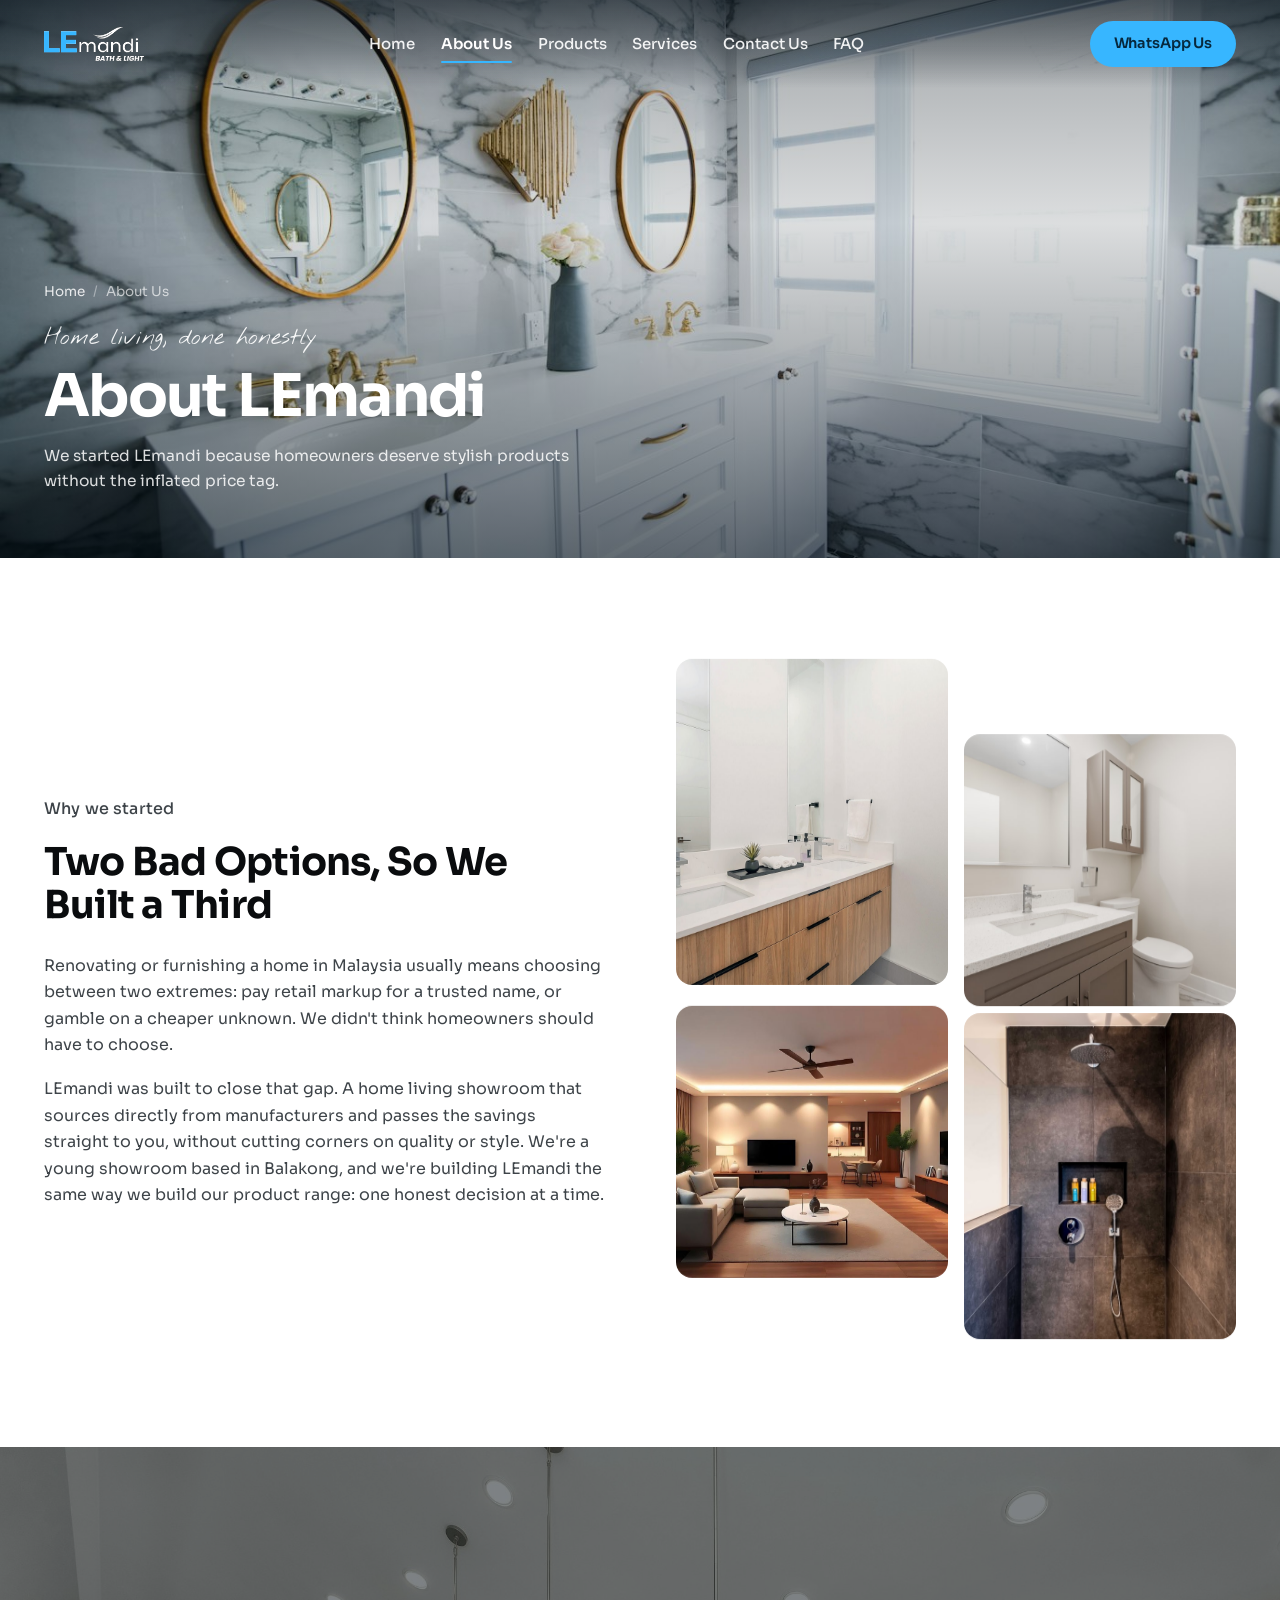
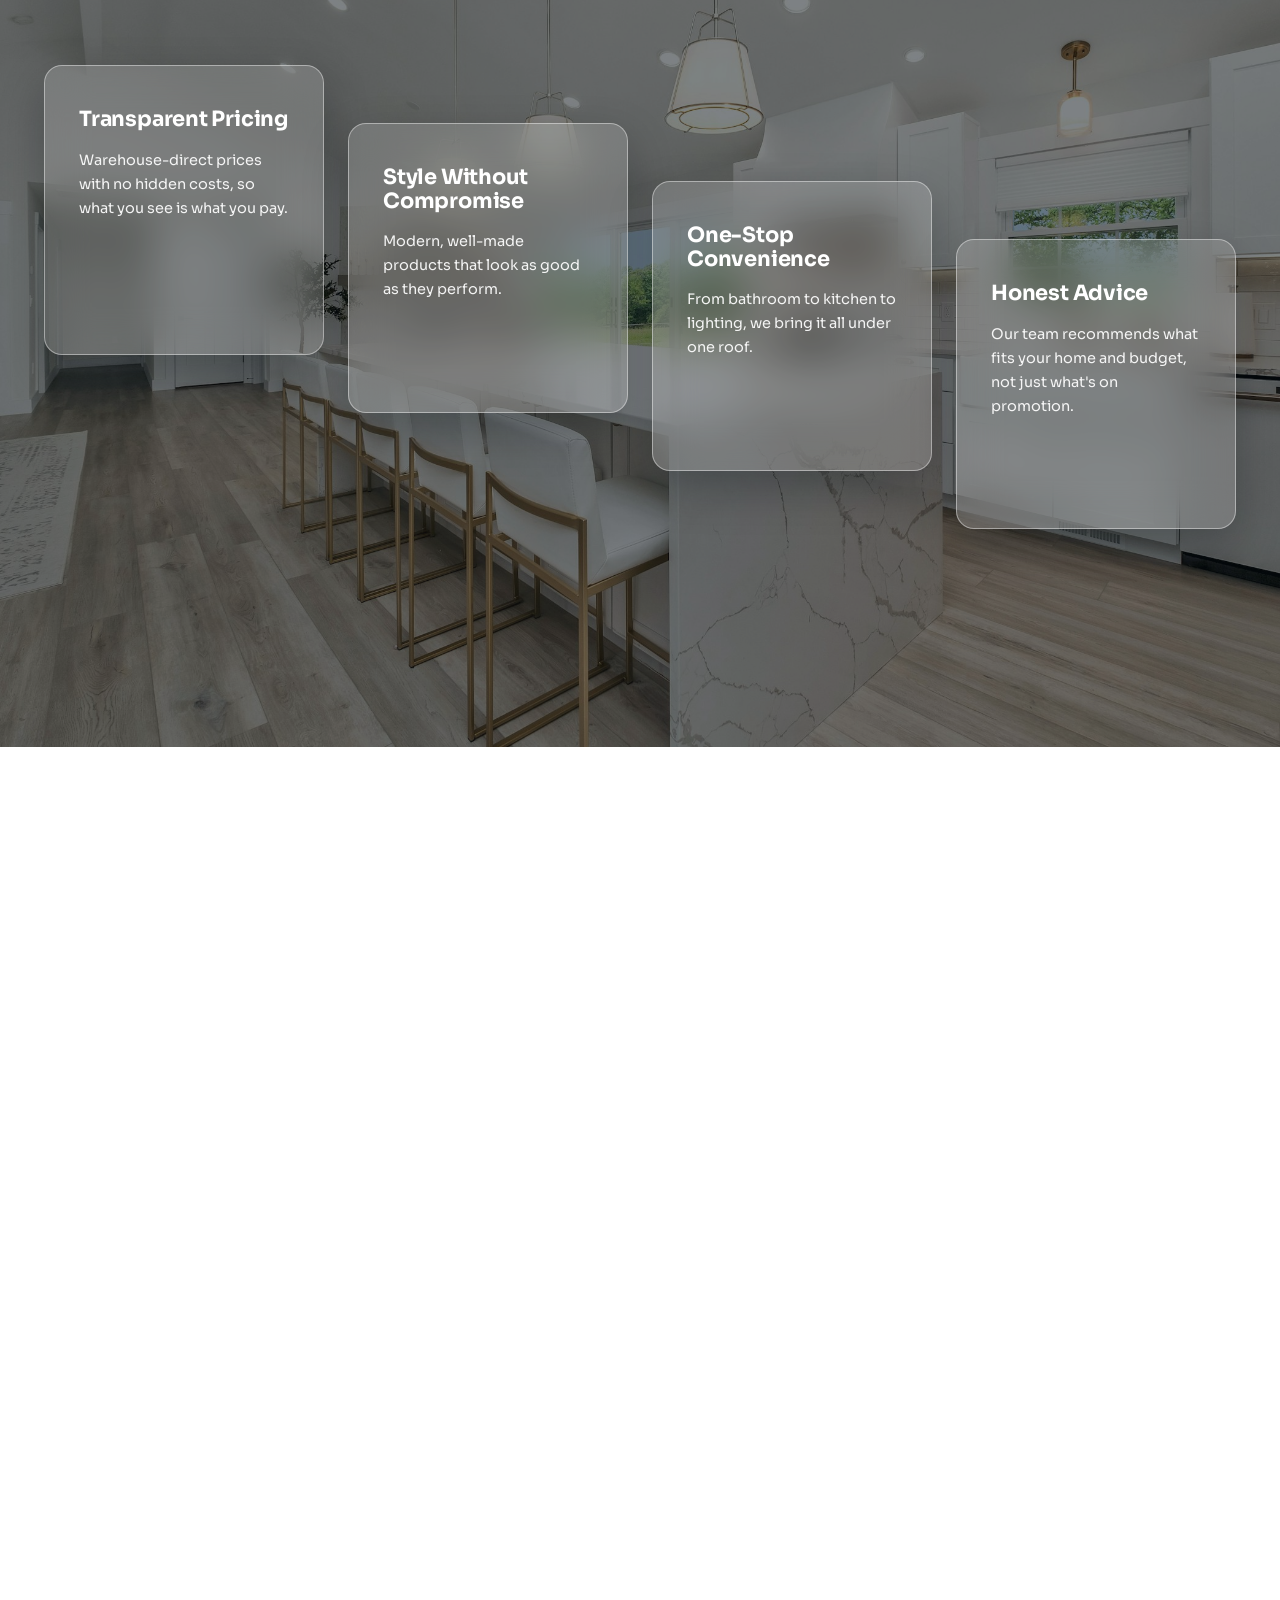
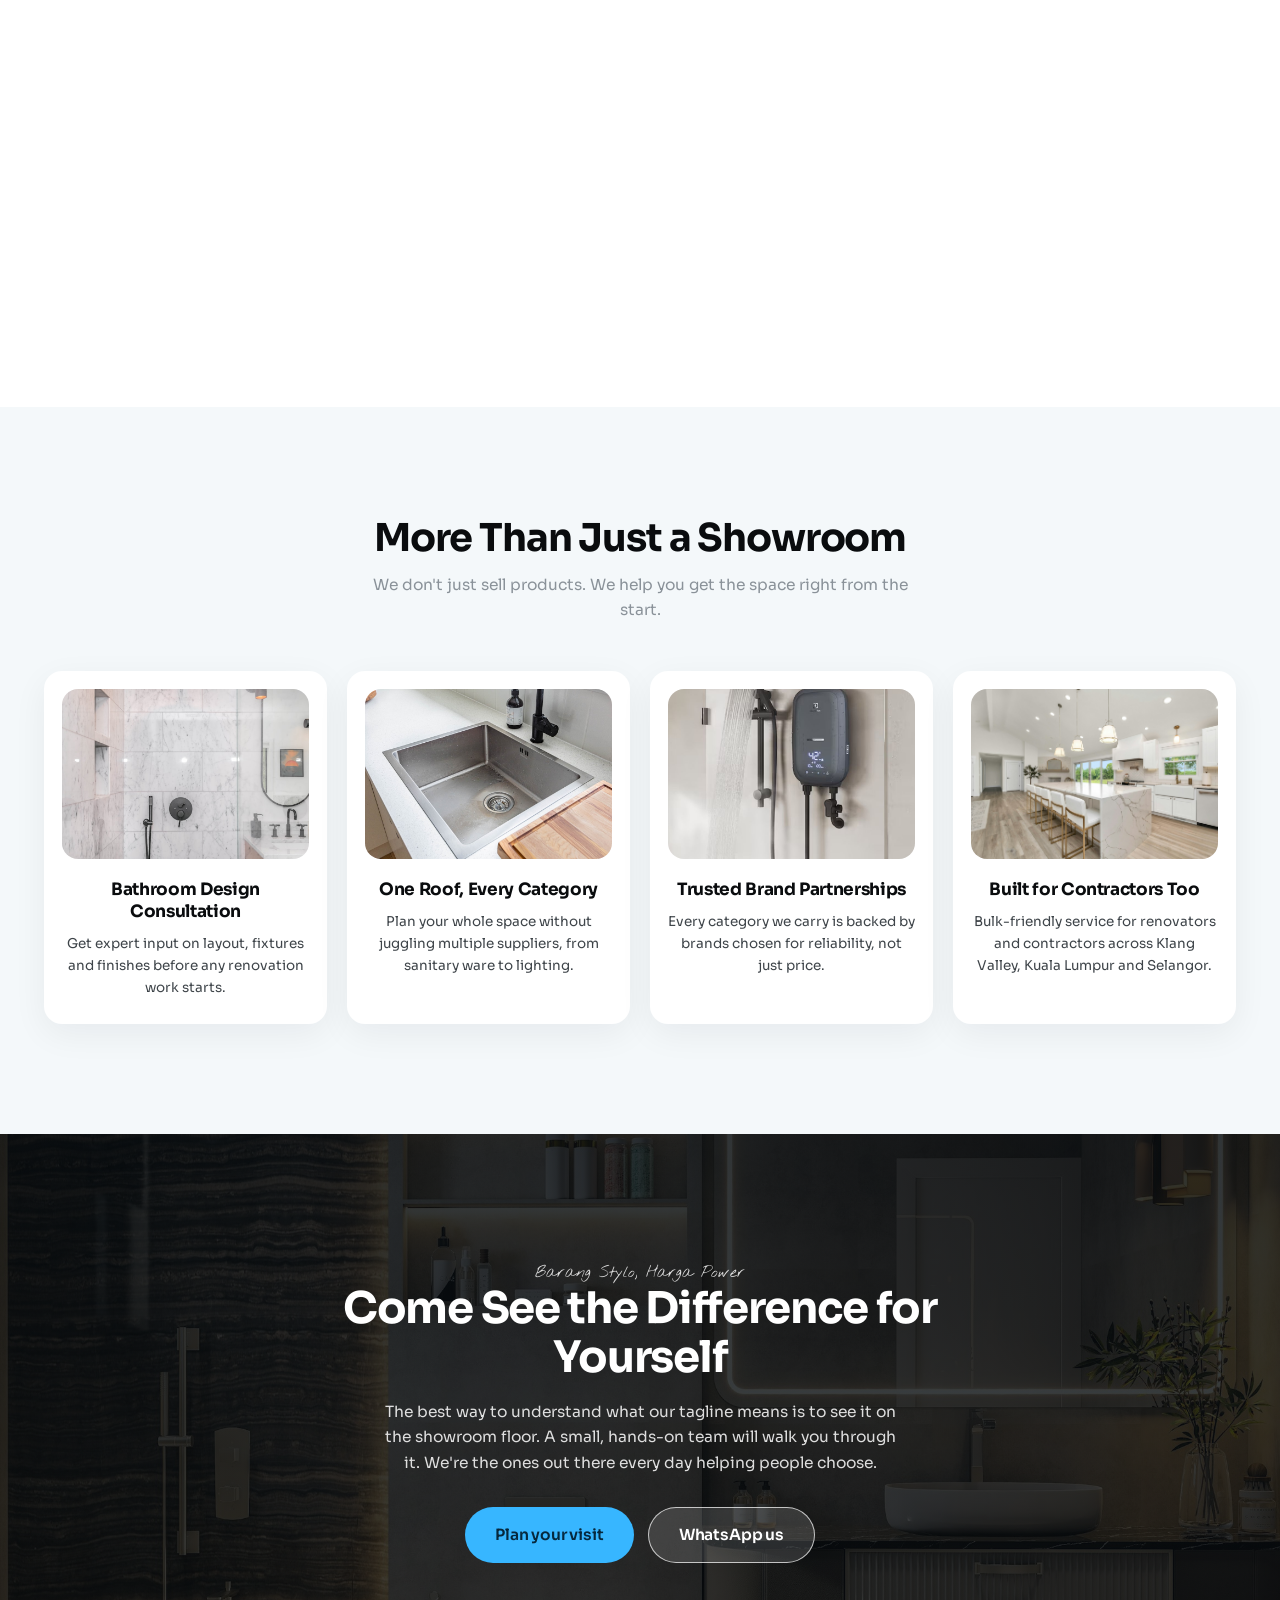
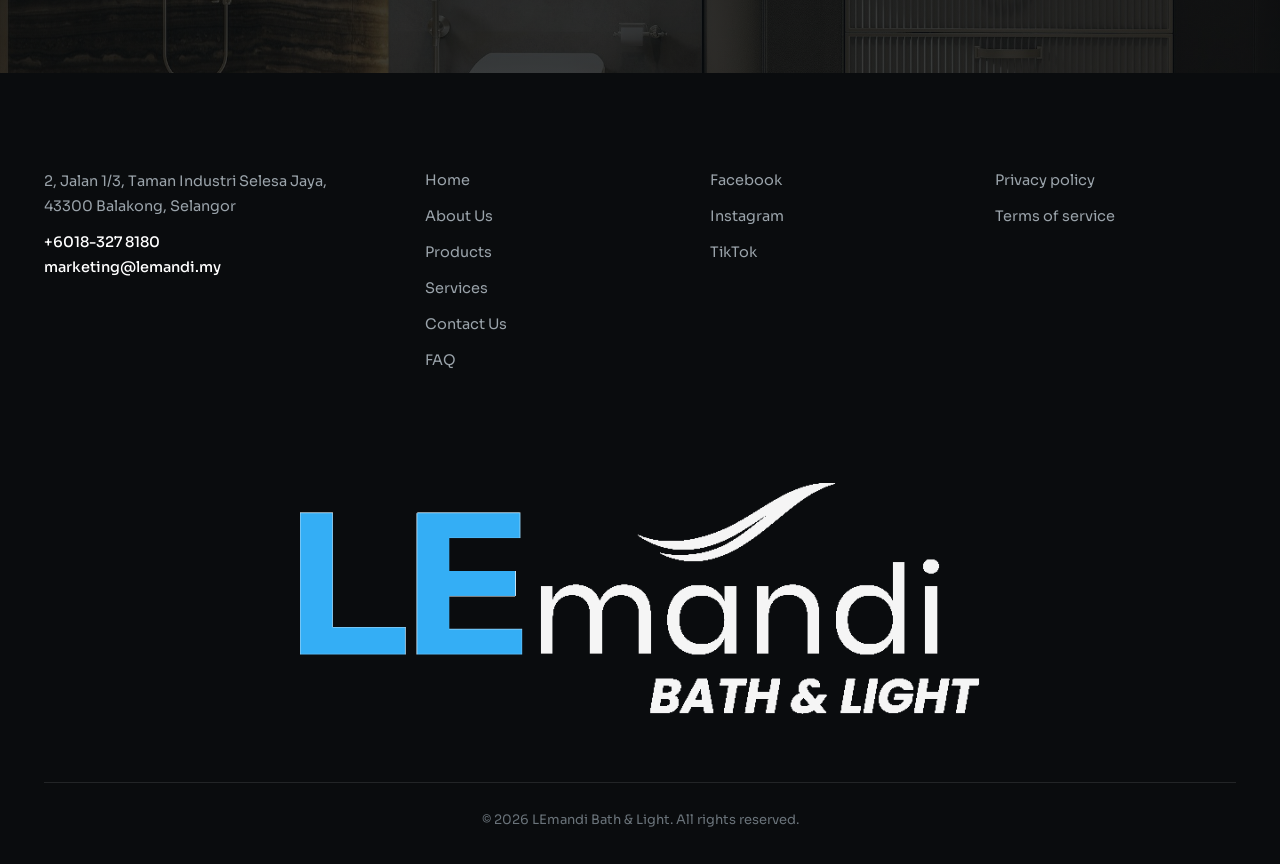
==== commit 56ea757d: "Restore scroll-scrub animations (user call, overriding comments #8/#10/#23) Back to the round-2 moti" ====
--- a/about.html
+++ b/about.html
@@ -62,10 +62,10 @@
       <p data-rv style="margin-top:16px">LEmandi was built to close that gap. A home living showroom that sources directly from manufacturers and passes the savings straight to you, without cutting corners on quality or style. We're a young showroom based in Balakong, and we're building LEmandi the same way we build our product range: one honest decision at a time.</p>
     </div>
     <div class="about__imgs" data-rv>
-      <div class="frame"><img src="assets/cat2.jpg" alt="Countertop basin and vanity" loading="lazy"></div>
-      <div class="frame"><img src="assets/p6.jpg" alt="Bathroom vanity display" loading="lazy"></div>
-      <div class="frame"><img src="assets/cat5.jpg" alt="Living room lit with warm downlights and a ceiling fan" loading="lazy"></div>
-      <div class="frame"><img src="assets/p3.jpg" alt="Rain shower set on dark tiles" loading="lazy"></div>
+      <div class="frame para" data-speed="-22"><img src="assets/cat2.jpg" alt="Countertop basin and vanity" loading="lazy"></div>
+      <div class="frame para" data-speed="26"><img src="assets/p6.jpg" alt="Bathroom vanity display" loading="lazy"></div>
+      <div class="frame para" data-speed="18"><img src="assets/cat5.jpg" alt="Living room lit with warm downlights and a ceiling fan" loading="lazy"></div>
+      <div class="frame para" data-speed="-16"><img src="assets/p3.jpg" alt="Rain shower set on dark tiles" loading="lazy"></div>
     </div>
   </div>
 </section>
@@ -74,7 +74,7 @@
 <section class="adv adv--bright adv--csl">
   <div class="adv__sticky">
     <img class="adv__bg" src="assets/adv.jpg" alt="" loading="lazy">
-    <div class="adv__cards" data-rv>
+    <div class="adv__cards">
       <div class="advcard">
         <h3>Transparent Pricing</h3>
         <p>Warehouse-direct prices with no hidden costs, so what you see is what you pay.</p>
--- a/style.css
+++ b/style.css
@@ -278,29 +278,29 @@
 .reel__word--in{transform:translateY(105%);opacity:0}
 .reel__word--out{transform:translateY(-105%);opacity:0}
 
-/* ─── showroom statement: full-bleed photo, copy always readable ─── */
-.gal2{padding:104px 0 130px;background:#fff}
-.gal2__head{max-width:1360px;margin:0 auto 54px;padding:0 44px;
+/* ─── gallery scrub: tilted card grows to full-bleed as you scroll ─── */
+.gal{height:320vh;position:relative}
+.gal__sticky{position:sticky;top:0;height:100vh;height:100dvh;overflow:hidden;background:#fff}
+.gal__copy{position:absolute;z-index:3;top:14%;left:44px;right:44px;
   display:flex;justify-content:space-between;gap:60px;align-items:flex-start}
-.gal2__head h2{font-size:clamp(40px,5vw,72px);font-weight:700;letter-spacing:-.03em;max-width:7em}
-.gal2__head p{max-width:400px;font-size:15.5px;color:var(--body);padding-top:14px}
-.gal2__media{position:relative;margin:0 44px;border-radius:24px;overflow:hidden;
-  height:min(78vh,760px);min-height:420px;background:var(--ink)}
-.gal2__media img{width:100%;height:100%;object-fit:cover;
-  transform:scale(1.07);transition:transform 1.6s cubic-bezier(.2,.65,.25,1)}
-.gal2__media.on img{transform:scale(1)}
-.gal2__scrim{position:absolute;inset:0;
-  background:linear-gradient(205deg,rgba(6,16,24,0) 42%,rgba(6,16,24,.58) 100%)}
-.gal2__b{position:absolute;left:44px;bottom:34px;color:#fff;
-  font-size:clamp(40px,5.2vw,84px);font-weight:700;letter-spacing:-.03em;line-height:1.05}
-
-/* ─── advantages: frosted cards over a photo, revealed on entry ─── */
-.adv{position:relative}
-.adv__sticky{position:relative;overflow:hidden;padding:140px 44px 150px}
+.gal__a{font-size:clamp(40px,5vw,72px);font-weight:700;letter-spacing:-.03em;max-width:7em}
+.gal__p{max-width:400px;font-size:15.5px;color:var(--body);padding-top:14px}
+.gal__b{position:absolute;z-index:3;right:44px;bottom:14%;text-align:right;
+  font-size:clamp(40px,5.2vw,84px);font-weight:700;letter-spacing:-.03em;line-height:1.05;opacity:0}
+.gal__card{
+  position:absolute;z-index:2;left:50%;top:58%;
+  width:560px;height:400px;transform:translate(-50%,-50%) rotate(-9deg);
+  border-radius:var(--r);overflow:hidden;will-change:width,height,transform;
+}
+.gal__card img{width:100%;height:100%;object-fit:cover}
+
+/* ─── advantages: staggered frosted cards over a pinned photo (desktop scrub) ─── */
+.adv{height:240vh;position:relative}
+.adv__sticky{position:sticky;top:0;height:100vh;height:100dvh;overflow:hidden}
 .adv__bg{position:absolute;inset:0;width:100%;height:100%;object-fit:cover}
 .adv__sticky::after{content:"";position:absolute;inset:0;background:rgba(8,16,22,.34)}
 .adv__cards{
-  position:relative;z-index:2;max-width:1360px;margin:0 auto;
+  position:absolute;z-index:2;left:44px;right:44px;top:50%;transform:translateY(-50%);
   display:grid;grid-template-columns:repeat(4,1fr);gap:24px;align-items:start;
 }
 .advcard{
@@ -309,13 +309,10 @@
   -webkit-backdrop-filter:blur(22px);backdrop-filter:blur(22px);
   box-shadow:0 18px 44px rgba(4,10,16,.28);
 }
-html.js .adv__cards[data-rv]{opacity:1;transform:none}
-html.js .adv__cards[data-rv] .advcard{opacity:0;transform:translateY(80px);
-  transition:opacity .9s cubic-bezier(.2,.65,.25,1),transform .9s cubic-bezier(.2,.65,.25,1)}
-html.js .adv__cards[data-rv].on .advcard{opacity:1;transform:none}
-.adv__cards .advcard:nth-child(2){transition-delay:.1s}
-.adv__cards .advcard:nth-child(3){transition-delay:.2s}
-.adv__cards .advcard:nth-child(4){transition-delay:.3s}
+/* the scrub drives the cards on desktop; phones keep them visible for the carousel */
+@media(min-width:860px){
+  html.js .advcard{opacity:0;transform:translateY(140px);will-change:opacity,transform}
+}
 .advcard h3{color:#fff;font-size:21px;margin-bottom:16px;letter-spacing:-.01em}
 .advcard p{font-size:14.5px;line-height:1.66;color:rgba(255,255,255,.92)}
 /* staircase resting layout on the 4-column desktop grid */
@@ -403,6 +400,7 @@
 /* ═══ responsive ═══ */
 @media(max-width:1080px){
   .adv__cards{grid-template-columns:repeat(2,1fr)}
+  .adv{height:280vh}
   .reel__item{width:330px;height:390px}
 }
 @media(max-width:860px){
@@ -435,11 +433,13 @@
   .reel__item{width:78vw;height:96vw;scroll-snap-align:center}
   .reel__item::after{opacity:0 !important}
   .reel__title{margin-top:34px}
-  .gal2{padding:80px 0 90px}
-  .gal2__head{padding:0 22px;margin-bottom:34px;flex-direction:column;gap:18px}
-  .gal2__media{margin:0 22px;height:min(64vh,540px);min-height:340px;border-radius:18px}
-  .gal2__b{left:22px;bottom:22px}
-  .adv__sticky{padding:90px 22px 110px}
+  .gal{height:280vh}
+  .gal__copy{left:22px;right:22px;flex-direction:column;gap:22px;top:10%}
+  .gal__b{right:22px;bottom:11%}
+  .gal__card{width:78vw;height:52vw;top:56%}
+  .adv{height:auto}
+  .adv__sticky{position:relative;top:auto;height:auto;padding:90px 22px 110px}
+  .adv__cards{position:relative;left:auto;right:auto;top:auto;transform:none}
   .advcard{padding:24px 22px 26px;min-height:0}
   .proc{padding:80px 22px}
   .proc__grid{grid-template-columns:1fr 1fr;gap:44px 24px}
@@ -705,9 +705,8 @@
    Per-page signature sections
    ══════════════════════════════════════════════════════════════════ */
 
-/* image settle-in for frames flagged with .frame--scale */
-html.js .frame--scale img{transform:scale(.86);transition:transform 1.2s cubic-bezier(.2,.65,.25,1)}
-html.js .frame--scale.on img{transform:scale(1)}
+/* scroll-driven helpers */
+.para{will-change:transform}
 
 /* ─── featured slider (homepage) ─── */
 .fslider{position:relative;max-width:1360px;margin:64px auto 0;padding:0 44px}
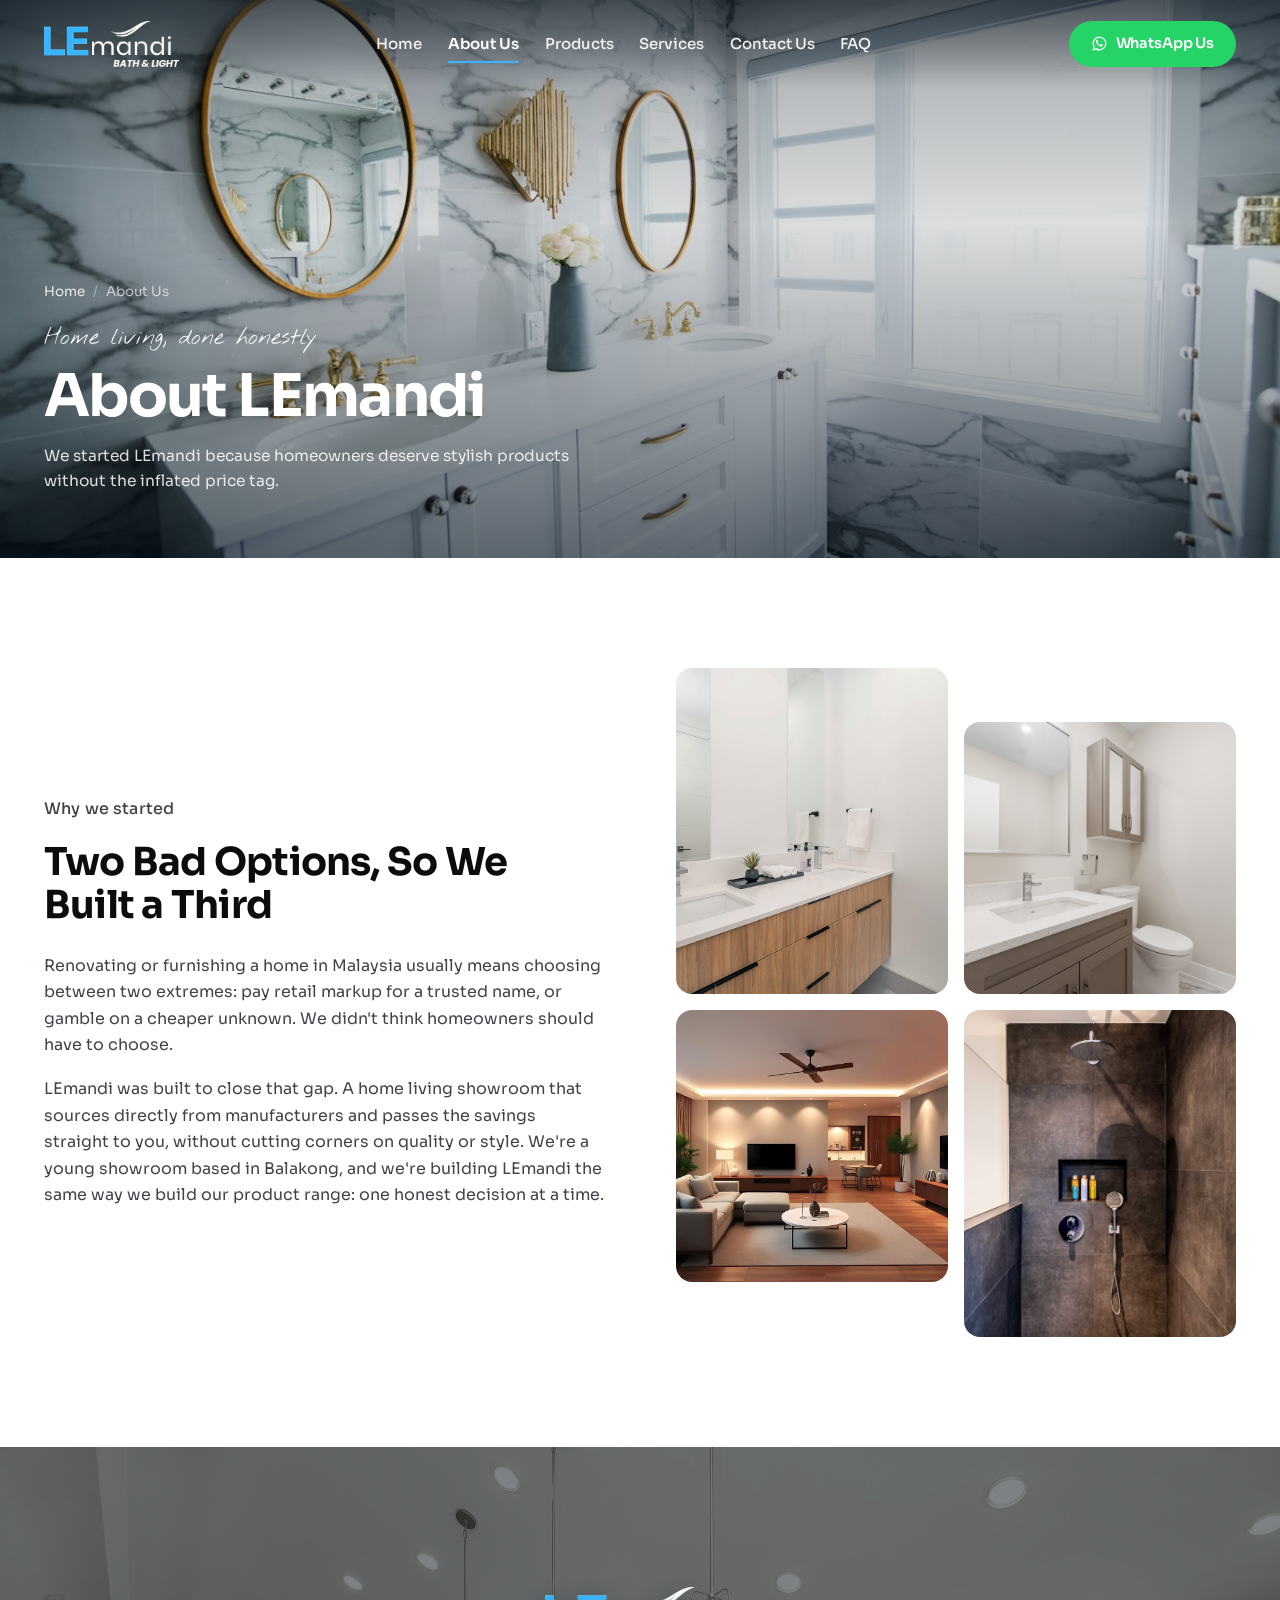
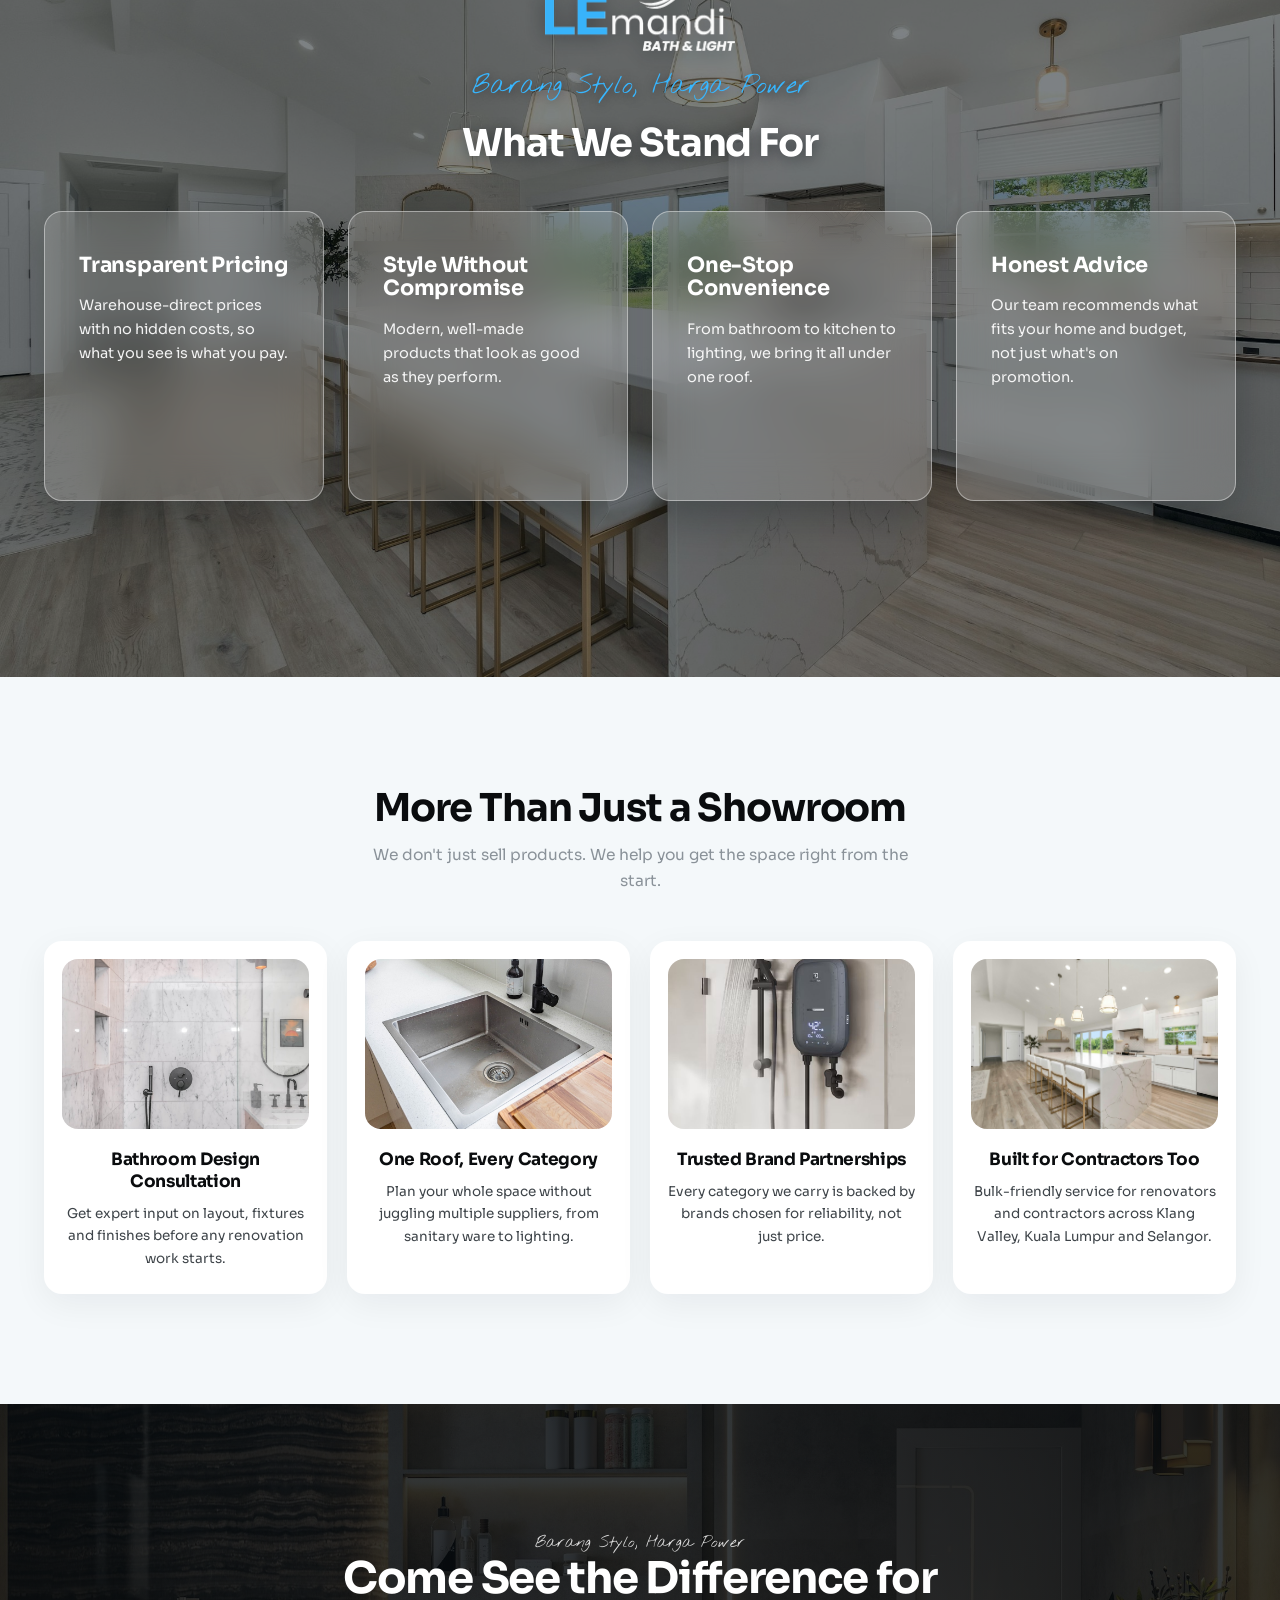
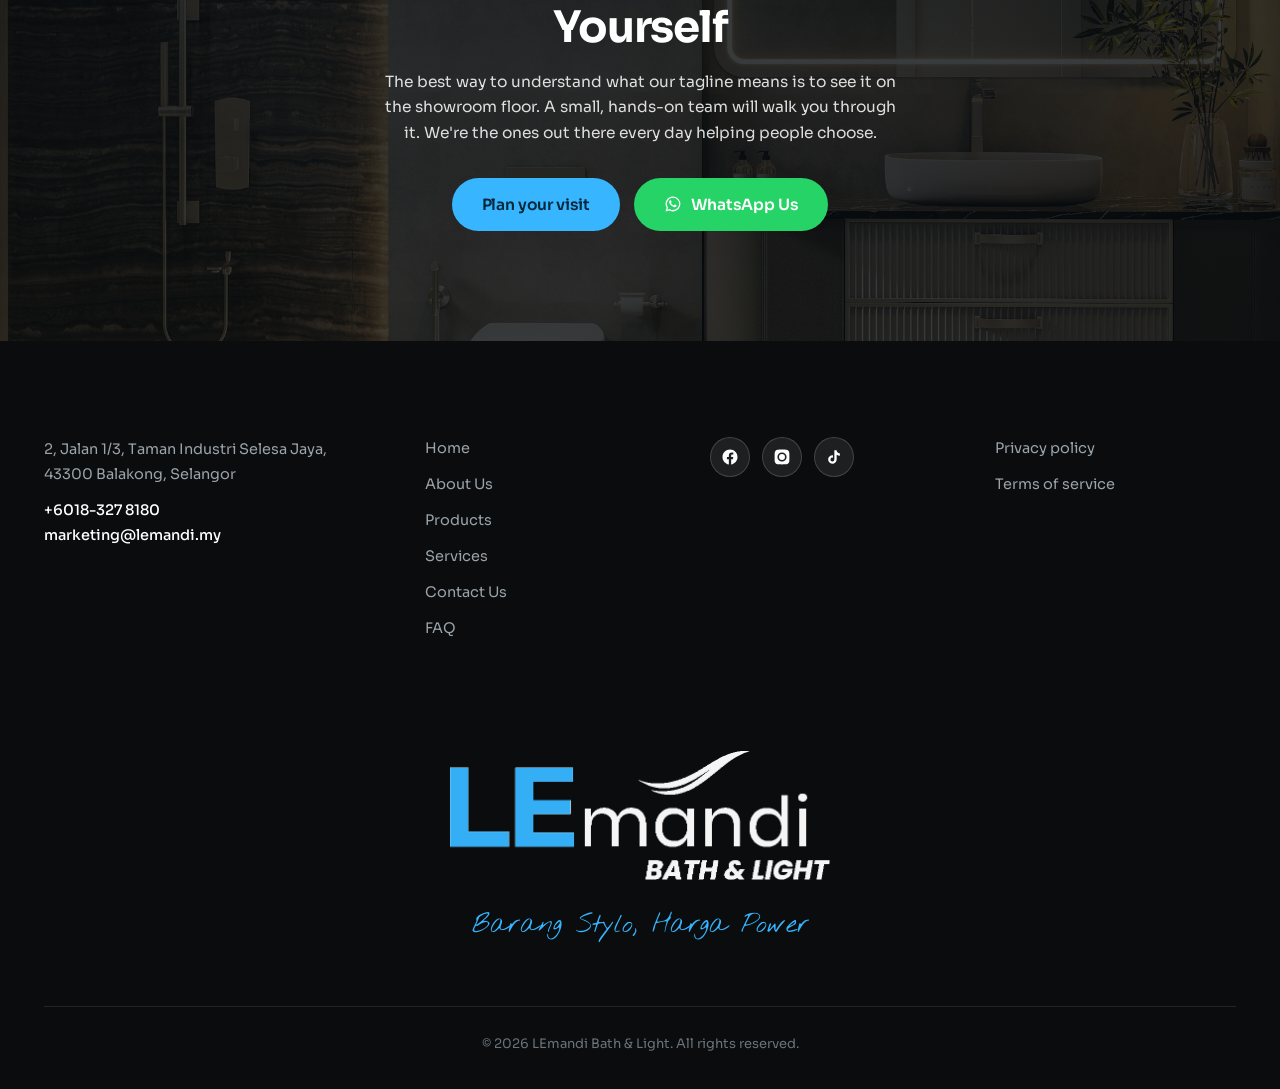
==== commit 8c905136: "Round 4 amendments from the new Figma file (Website Comments, 14-18 Sep) Global: header WhatsApp CTA" ====
--- a/about.html
+++ b/about.html
@@ -25,7 +25,7 @@
     <a href="contact.html">Contact Us</a>
     <a href="faq.html">FAQ</a>
   </nav>
-  <a class="hd__wa" href="https://wa.me/60183278180">WhatsApp Us</a>
+  <a class="hd__wa" href="https://wa.me/60183278180"><svg viewBox="0 0 24 24" aria-hidden="true"><path d="M12.04 2.01a9.9 9.9 0 0 0-8.5 14.94L2 22.02l5.22-1.37a9.9 9.9 0 1 0 4.82-18.64zm0 1.79a8.1 8.1 0 1 1-4.1 15.08l-.3-.18-3.1.82.83-3.02-.2-.31A8.1 8.1 0 0 1 12.04 3.8z"/><path d="M9.3 7.3c-.18-.42-.37-.42-.55-.43h-.47c-.16 0-.43.06-.66.3-.22.25-.86.85-.86 2.06s.88 2.39 1 2.56c.13.16 1.72 2.75 4.24 3.74 2.09.82 2.51.66 2.97.62.45-.04 1.46-.6 1.67-1.18.2-.58.2-1.07.14-1.18-.06-.1-.22-.16-.47-.28-.24-.13-1.46-.72-1.68-.8-.23-.09-.39-.13-.55.12-.17.25-.64.8-.78.97-.15.16-.29.18-.53.06-.25-.12-1.05-.39-2-1.23-.74-.66-1.24-1.47-1.38-1.72-.15-.25-.02-.38.1-.5.12-.11.25-.29.37-.43.13-.15.17-.25.25-.41.09-.17.05-.31-.02-.44-.06-.12-.54-1.34-.79-1.83z"/></svg>WhatsApp Us</a>
   <button class="burger" aria-label="Menu" aria-expanded="false"><span></span><span></span><span></span></button>
 </header>
 
@@ -62,10 +62,10 @@
       <p data-rv style="margin-top:16px">LEmandi was built to close that gap. A home living showroom that sources directly from manufacturers and passes the savings straight to you, without cutting corners on quality or style. We're a young showroom based in Balakong, and we're building LEmandi the same way we build our product range: one honest decision at a time.</p>
     </div>
     <div class="about__imgs" data-rv>
-      <div class="frame para" data-speed="-22"><img src="assets/cat2.jpg" alt="Countertop basin and vanity" loading="lazy"></div>
-      <div class="frame para" data-speed="26"><img src="assets/p6.jpg" alt="Bathroom vanity display" loading="lazy"></div>
-      <div class="frame para" data-speed="18"><img src="assets/cat5.jpg" alt="Living room lit with warm downlights and a ceiling fan" loading="lazy"></div>
-      <div class="frame para" data-speed="-16"><img src="assets/p3.jpg" alt="Rain shower set on dark tiles" loading="lazy"></div>
+      <div class="frame"><img src="assets/cat2.jpg" alt="Countertop basin and vanity" loading="lazy"></div>
+      <div class="frame"><img src="assets/p6.jpg" alt="Bathroom vanity display" loading="lazy"></div>
+      <div class="frame"><img src="assets/cat5.jpg" alt="Living room lit with warm downlights and a ceiling fan" loading="lazy"></div>
+      <div class="frame"><img src="assets/p3.jpg" alt="Rain shower set on dark tiles" loading="lazy"></div>
     </div>
   </div>
 </section>
@@ -74,6 +74,11 @@
 <section class="adv adv--bright adv--csl">
   <div class="adv__sticky">
     <img class="adv__bg" src="assets/adv.jpg" alt="" loading="lazy">
+    <div class="adv__head" data-rv>
+      <img class="adv__logo" src="assets/logo-white.png" alt="LEmandi Bath &amp; Light">
+      <p class="adv__slogan">Barang Stylo, Harga Power</p>
+      <h2>What We Stand For</h2>
+    </div>
     <div class="adv__cards">
       <div class="advcard">
         <h3>Transparent Pricing</h3>
@@ -132,7 +137,7 @@
     <p>The best way to understand what our tagline means is to see it on the showroom floor. A small, hands-on team will walk you through it. We're the ones out there every day helping people choose.</p>
     <div class="band__cta">
       <a class="pill" href="contact.html">Plan your visit</a>
-      <a class="btn-ghost pill" style="background:rgba(255,255,255,.14);color:#fff;border:1.5px solid rgba(255,255,255,.7)" href="https://wa.me/60183278180">WhatsApp us</a>
+      <a class="pill pill--wa" href="https://wa.me/60183278180"><svg viewBox="0 0 24 24" aria-hidden="true"><path d="M12.04 2.01a9.9 9.9 0 0 0-8.5 14.94L2 22.02l5.22-1.37a9.9 9.9 0 1 0 4.82-18.64zm0 1.79a8.1 8.1 0 1 1-4.1 15.08l-.3-.18-3.1.82.83-3.02-.2-.31A8.1 8.1 0 0 1 12.04 3.8z"/><path d="M9.3 7.3c-.18-.42-.37-.42-.55-.43h-.47c-.16 0-.43.06-.66.3-.22.25-.86.85-.86 2.06s.88 2.39 1 2.56c.13.16 1.72 2.75 4.24 3.74 2.09.82 2.51.66 2.97.62.45-.04 1.46-.6 1.67-1.18.2-.58.2-1.07.14-1.18-.06-.1-.22-.16-.47-.28-.24-.13-1.46-.72-1.68-.8-.23-.09-.39-.13-.55.12-.17.25-.64.8-.78.97-.15.16-.29.18-.53.06-.25-.12-1.05-.39-2-1.23-.74-.66-1.24-1.47-1.38-1.72-.15-.25-.02-.38.1-.5.12-.11.25-.29.37-.43.13-.15.17-.25.25-.41.09-.17.05-.31-.02-.44-.06-.12-.54-1.34-.79-1.83z"/></svg>WhatsApp Us</a>
     </div>
   </div>
 </section>
@@ -149,21 +154,22 @@
       <a href="index.html">Home</a><a href="about.html">About Us</a><a href="products.html">Products</a><a href="services.html">Services</a><a href="contact.html">Contact Us</a><a href="faq.html">FAQ</a>
     </div>
     <div class="ft__col">
-      <a href="#">Facebook</a><a href="#">Instagram</a><a href="#">TikTok</a>
+      <div class="ft__social">
+        <a href="#" aria-label="Facebook"><svg viewBox="0 0 24 24" aria-hidden="true"><path d="M22 12.06C22 6.5 17.52 2 12 2S2 6.5 2 12.06c0 5.02 3.66 9.18 8.44 9.94v-7.03H7.9v-2.91h2.54V9.85c0-2.52 1.49-3.91 3.77-3.91 1.1 0 2.24.2 2.24.2v2.46h-1.26c-1.24 0-1.63.78-1.63 1.57v1.89h2.78l-.45 2.91h-2.33V22c4.78-.76 8.44-4.92 8.44-9.94z"/></svg></a>
+        <a href="#" aria-label="Instagram"><svg viewBox="0 0 24 24" aria-hidden="true"><path d="M12 2.16c3.2 0 3.58.01 4.85.07 1.17.05 1.8.25 2.23.41.56.22.96.48 1.38.9.42.42.68.82.9 1.38.16.42.36 1.06.41 2.23.06 1.27.07 1.65.07 4.85s-.01 3.58-.07 4.85c-.05 1.17-.25 1.8-.41 2.23-.22.56-.48.96-.9 1.38-.42.42-.82.68-1.38.9-.42.16-1.06.36-2.23.41-1.27.06-1.65.07-4.85.07s-3.58-.01-4.85-.07c-1.17-.05-1.8-.25-2.23-.41-.56-.22-.96-.48-1.38-.9-.42-.42-.68-.82-.9-1.38-.16-.42-.36-1.06-.41-2.23C2.17 15.58 2.16 15.2 2.16 12s.01-3.58.07-4.85c.05-1.17.25-1.8.41-2.23.22-.56.48-.96.9-1.38.42-.42.82-.68 1.38-.9.42-.16 1.06-.36 2.23-.41C8.42 2.17 8.8 2.16 12 2.16zm0 3.72A6.12 6.12 0 1 0 18.12 12 6.12 6.12 0 0 0 12 5.88zm0 10.1A3.98 3.98 0 1 1 15.98 12 3.98 3.98 0 0 1 12 15.98zm7.79-10.34a1.43 1.43 0 1 1-1.43-1.43 1.43 1.43 0 0 1 1.43 1.43z"/></svg></a>
+        <a href="#" aria-label="TikTok"><svg viewBox="0 0 24 24" aria-hidden="true"><path d="M16.6 5.82A4.28 4.28 0 0 1 15.54 3h-3.09v12.4a2.59 2.59 0 0 1-2.59 2.5 2.59 2.59 0 1 1 .77-5.06V9.7a5.68 5.68 0 1 0 4.91 5.63V9.01a7.35 7.35 0 0 0 4.3 1.38V7.3a4.29 4.29 0 0 1-3.24-1.48z"/></svg></a>
+      </div>
     </div>
     <div class="ft__col">
       <a href="#">Privacy policy</a><a href="#">Terms of service</a>
     </div>
   </div>
   <div class="ft__word" aria-hidden="true"><img src="assets/logo-white.png" alt="LEmandi Bath &amp; Light logo" loading="lazy"></div>
+  <p class="ft__slogan">Barang Stylo, Harga Power</p>
   <p class="ft__bar">© 2026 LEmandi Bath &amp; Light. All rights reserved.</p>
 </footer>
 
 <button class="totop" aria-label="Back to top">
-  <svg class="totop__ring" viewBox="0 0 48 48" aria-hidden="true">
-    <circle class="totop__track" cx="24" cy="24" r="21"></circle>
-    <circle class="totop__prog" cx="24" cy="24" r="21"></circle>
-  </svg>
   <svg class="totop__arw" viewBox="0 0 24 24" aria-hidden="true"><path d="M12 19V6M6 12l6-6 6 6"/></svg>
 </button>
 
--- a/style.css
+++ b/style.css
@@ -15,6 +15,8 @@
   --blue-deep:#0A6FB8;
   --blue-ink:#04456F;
   --pill-ink:#06283D;
+  --wa:#25D366;            /* WhatsApp green, per client comment #1 */
+  --wa-dark:#1DA851;
   --glass:rgba(255,255,255,.12);
   --glass-line:rgba(255,255,255,.28);
   --r:16px;
@@ -67,8 +69,8 @@
   -webkit-backdrop-filter:blur(16px);backdrop-filter:blur(16px);
   box-shadow:0 1px 0 rgba(10,20,26,.08),0 6px 24px rgba(10,20,26,.05);
 }
-.hd__logo{position:relative;display:block;height:34px;flex:none}
-.hd__logo .lg{height:34px;width:auto;display:block;transition:opacity .3s ease}
+.hd__logo{position:relative;display:block;height:46px;flex:none}
+.hd__logo .lg{height:46px;width:auto;display:block;transition:opacity .3s ease}
 .hd__logo .lg--light{position:absolute;inset:0;opacity:0}
 html.hd-invert .hd__logo .lg--dark{opacity:0}
 html.hd-invert .hd__logo .lg--light{opacity:1}
@@ -90,11 +92,17 @@
 html.hd-invert .hd__nav a::after{background:var(--blue)}
 
 .hd__wa{
-  flex:none;display:inline-flex;align-items:center;padding:11px 24px;border-radius:999px;
-  background:var(--blue);color:var(--pill-ink);font-weight:600;font-size:14.5px;letter-spacing:-.01em;
+  flex:none;display:inline-flex;align-items:center;gap:8px;padding:11px 22px;border-radius:999px;
+  background:var(--wa);color:#fff;font-weight:600;font-size:14.5px;letter-spacing:-.01em;
   transition:background .2s ease;
 }
-.hd__wa:hover{background:var(--blue-mid)}
+.hd__wa:hover{background:var(--wa-dark)}
+.hd__wa svg{width:17px;height:17px;fill:currentColor;flex:none}
+
+/* green WhatsApp pill, reusable across the CTA bands */
+.pill--wa{background:var(--wa);color:#fff}
+.pill--wa:hover{background:var(--wa-dark)}
+.pill--wa svg{width:18px;height:18px;fill:currentColor;margin-right:9px;flex:none}
 
 /* burger: small screens only — three lines, per the client's menu spec */
 .burger{position:relative;width:52px;height:44px;z-index:70;display:none}
@@ -144,24 +152,18 @@
 html.menu-open .menu__nav a{opacity:1;transform:none;transition-delay:calc(.16s + var(--d)*40ms),calc(.16s + var(--d)*40ms),0s}
 .menu__nav a:hover,.menu__nav a.cur{color:var(--blue-deep)}
 
-/* ─── back to top ─── */
+/* ─── back to top: plain arrow, no ring (client #15) ─── */
 .totop{
   position:fixed;right:34px;bottom:34px;z-index:70;
-  width:60px;height:60px;border-radius:50%;display:grid;place-items:center;
-  background:rgba(255,255,255,.84);
-  -webkit-backdrop-filter:blur(14px);backdrop-filter:blur(14px);
-  box-shadow:0 10px 30px rgba(10,20,26,.17);
-  opacity:0;visibility:hidden;transform:translateY(18px) scale(.85);
+  width:52px;height:52px;border-radius:50%;display:grid;place-items:center;
+  background:#fff;border:1px solid #E1E8EC;
+  box-shadow:0 8px 24px rgba(10,20,26,.14);
+  opacity:0;visibility:hidden;transform:translateY(18px) scale(.9);
   transition:opacity .4s ease,transform .4s cubic-bezier(.2,.7,.3,1),visibility 0s .4s,background .25s ease;
 }
 .totop.on{opacity:1;visibility:visible;transform:none;transition-delay:0s}
-.totop:hover{background:#fff}
-.totop__ring{position:absolute;inset:0;width:100%;height:100%;transform:rotate(-90deg)}
-.totop__ring circle{fill:none;stroke-width:2.5}
-.totop__track{stroke:rgba(10,111,184,.15)}
-.totop__prog{stroke:var(--blue-deep);stroke-linecap:round;
-  stroke-dasharray:131.95;stroke-dashoffset:131.95}
-.totop__arw{width:20px;height:20px;fill:none;stroke:var(--blue-deep);stroke-width:2;
+.totop:hover{background:var(--soft)}
+.totop__arw{width:21px;height:21px;fill:none;stroke:var(--ink);stroke-width:2;
   stroke-linecap:round;stroke-linejoin:round;transition:transform .3s cubic-bezier(.2,.7,.3,1)}
 .totop:hover .totop__arw{transform:translateY(-3px)}
 
@@ -187,13 +189,16 @@
 .hero__note--b{top:52%;right:13%}
 .hero__note--b::before{content:"";position:absolute;bottom:100%;left:50%;width:1px;height:120px;background:rgba(255,255,255,.4)}
 
-.hero__copy{position:absolute;z-index:4;left:44px;bottom:16%;max-width:1100px}
+.hero__copy{position:absolute;z-index:4;left:0;right:0;bottom:15%;padding:0 44px;text-align:center}
+.hero__cta{margin-top:30px;display:flex;flex-wrap:wrap;gap:14px;justify-content:center;
+  opacity:0;transition:opacity 1s ease 2.1s}
+.hero.is-in .hero__cta{opacity:1}
 .hero__hand{
   font-family:var(--hand);font-size:clamp(20px,2vw,27px);color:rgba(255,255,255,.94);margin-bottom:10px;
   opacity:0;transition:opacity 1s ease .35s;
 }
 .hero.is-in .hero__hand{opacity:1}
-.hero__title{color:#fff;font-size:clamp(38px,5.4vw,78px);font-weight:700;letter-spacing:-.025em;line-height:1.06}
+.hero__title{color:#fff;max-width:16em;margin:0 auto;font-size:clamp(38px,5.4vw,78px);font-weight:700;letter-spacing:-.025em;line-height:1.06}
 .hero__title .line{display:block;white-space:nowrap}
 .hero__title .word{display:inline-block;white-space:nowrap}
 .hero__title .ch{
@@ -204,21 +209,31 @@
 }
 .hero.is-in .hero__title .ch{opacity:1;transform:none;filter:blur(0)}
 .hero__sub{
-  margin-top:16px;color:rgba(255,255,255,.85);font-size:16.5px;font-weight:500;letter-spacing:.005em;
+  margin-top:18px;color:rgba(255,255,255,.85);font-size:16.5px;font-weight:500;letter-spacing:.005em;
   opacity:0;transition:opacity 1s ease 1.9s;
 }
 .hero.is-in .hero__sub{opacity:1}
 
 /* thin announcement marquee at the very top of the page */
-.abar{position:relative;z-index:61;height:38px;background:var(--blue-deep);overflow:hidden;
+.abar{position:relative;z-index:61;height:38px;background:var(--blue);overflow:hidden;
   display:flex;align-items:center}
 .abar__track{display:flex;width:max-content;animation:tick 30s linear infinite}
-.abar__track span{color:#EAF6FF;font-size:12.5px;font-weight:500;letter-spacing:.015em;white-space:nowrap}
+.abar__track span{color:var(--pill-ink);font-size:12.5px;font-weight:500;letter-spacing:.015em;white-space:nowrap}
 @keyframes tick{from{transform:translateX(0)}to{transform:translateX(-50%)}}
 /* the fixed header starts below the bar, then docks to the top once scrolled */
 body.has-abar .hd{top:38px;transition:top .3s ease,background .35s ease,box-shadow .35s ease,height .3s ease}
 html.hd-solid body.has-abar .hd{top:0}
 body.has-abar .hero{height:calc(100vh - 38px);height:calc(100svh - 38px)}
+
+/* ─── shared section heading (client asked for titles on every section) ─── */
+.secthead{max-width:1360px;margin:0 auto 46px;padding:0 44px;text-align:center}
+.secthead .label{margin-bottom:12px}
+.secthead h2{font-size:clamp(28px,3.2vw,46px);letter-spacing:-.03em}
+.secthead__sub{margin:14px auto 0;max-width:560px;font-size:15.5px;color:var(--body)}
+@media(max-width:860px){
+  .secthead{padding:0 22px;margin-bottom:32px;text-align:left}
+  .secthead__sub{margin-left:0}
+}
 
 /* ─── about ─── */
 .about{padding:130px 44px 110px;max-width:1360px;margin:0 auto}
@@ -236,6 +251,10 @@
 .about__copy p:last-child{margin-bottom:0}
 
 /* odometer stats — inside the about column, like the reference */
+.about__cta{margin-top:40px;display:flex;align-items:center;flex-wrap:wrap;gap:22px}
+.about__link{font-weight:600;color:var(--blue-deep);border-bottom:1.5px solid currentColor;padding-bottom:2px}
+.about__link:hover{color:var(--blue)}
+
 .stats{display:grid;grid-template-columns:repeat(3,auto);justify-content:start;gap:44px;margin-top:48px}
 .stat em{display:block;font-style:normal;margin-top:8px;font-size:13.5px;color:var(--muted)}
 .odo{display:inline-flex;align-items:baseline;font-size:clamp(36px,3.4vw,50px);font-weight:800;color:var(--ink);letter-spacing:-.03em;line-height:1;font-variant-numeric:tabular-nums}
@@ -245,38 +264,44 @@
 .odo-strip b{display:block;height:1em;line-height:1;font-weight:800;text-align:center}
 .odo-suf{color:var(--blue);font-weight:800;margin-left:2px}
 
-/* ─── category reel (images + swiping title) ─── */
-.reel{padding:34px 0 104px;overflow:hidden}
-.reel__viewport{overflow:hidden}
-.reel__track{display:flex;width:max-content;animation:reel 46s linear infinite}
-.reel__set{display:flex;gap:22px;padding-right:22px}
-.reel__item{
-  position:relative;flex:0 0 auto;width:430px;height:490px;
-  border-radius:var(--r);overflow:hidden;background:var(--soft);
-  transition:transform .5s cubic-bezier(.2,.7,.3,1);
-}
-.reel__item img{width:100%;height:100%;object-fit:cover;transition:transform .7s cubic-bezier(.2,.7,.3,1)}
-.reel__item::after{
-  content:"";position:absolute;inset:0;background:rgba(6,16,24,.5);
-  opacity:0;transition:opacity .4s ease;
-}
-.reel:hover .reel__item::after{opacity:.45}
-.reel:hover .reel__item:hover::after{opacity:0}
-.reel__item:hover{transform:translateY(-6px)}
-.reel__item:hover img{transform:scale(1.07)}
-@keyframes reel{from{transform:translateX(0)}to{transform:translateX(-50%)}}
-
-.reel__title{
-  position:relative;margin:52px auto 0;height:1.14em;overflow:hidden;text-align:center;
-  font-family:var(--sora);font-size:clamp(38px,7.2vw,112px);font-weight:800;
-  letter-spacing:-.035em;line-height:1.14;color:var(--blue-deep);
-}
-.reel__word{
-  position:absolute;inset:0;display:grid;place-items:center;white-space:nowrap;
-  transition:transform .62s cubic-bezier(.6,.05,.2,1),opacity .45s ease;
-}
-.reel__word--in{transform:translateY(105%);opacity:0}
-.reel__word--out{transform:translateY(-105%);opacity:0}
+/* ─── category carousel: one titled cell per slide, arrows at the edges ─── */
+.reel{padding:104px 0 96px}
+.csl2{position:relative;max-width:1360px;margin:0 auto;padding:0 44px}
+.csl2__viewport{overflow:hidden;border-radius:var(--r)}
+.csl2__track{
+  display:flex;gap:22px;
+  transition:transform .6s cubic-bezier(.55,.08,.18,1);will-change:transform;
+}
+.csl2__cell{flex:0 0 calc((100% - 44px)/3);display:block}
+.csl2__title{
+  font-size:19px;font-weight:700;letter-spacing:-.015em;color:var(--ink);
+  margin-bottom:14px;text-align:center;
+}
+.csl2__img{border-radius:var(--r);overflow:hidden;background:var(--soft);aspect-ratio:4/5}
+.csl2__img img{width:100%;height:100%;object-fit:cover;transition:transform .7s cubic-bezier(.2,.7,.3,1)}
+.csl2__cell:hover .csl2__img img{transform:scale(1.06)}
+.csl2__cell:hover .csl2__title{color:var(--blue-deep)}
+
+.csl2__arw{
+  position:absolute;top:calc(50% + 18px);transform:translateY(-50%);z-index:3;
+  width:50px;height:50px;border-radius:50%;display:grid;place-items:center;
+  background:#fff;border:1px solid #E1E8EC;box-shadow:0 8px 24px rgba(10,20,26,.14);
+  transition:background .2s ease,transform .2s ease;
+}
+.csl2__arw:hover{background:var(--blue);transform:translateY(-50%) scale(1.05)}
+.csl2__arw svg{width:20px;height:20px;fill:none;stroke:var(--ink);stroke-width:2;stroke-linecap:round;stroke-linejoin:round}
+.csl2__arw--prev{left:8px}
+.csl2__arw--next{right:8px}
+.csl2__arw[disabled]{opacity:.35;pointer-events:none}
+.csl2__dots{display:flex;justify-content:center;gap:8px;margin-top:30px}
+.csl2__dots button{width:9px;height:9px;border-radius:50%;background:#C3CCD2;
+  transition:background .25s ease,transform .25s ease}
+.csl2__dots button.on{background:var(--blue-deep);transform:scale(1.3)}
+
+/* ─── featured products ─── */
+.feat{padding:20px 0 110px;max-width:1360px;margin:0 auto}
+.feat__grid{display:grid;grid-template-columns:repeat(4,1fr);gap:24px;padding:0 44px}
+.feat__more{margin-top:44px;text-align:center}
 
 /* ─── gallery scrub: tilted card grows to full-bleed as you scroll ─── */
 .gal{height:320vh;position:relative}
@@ -285,6 +310,7 @@
   display:flex;justify-content:space-between;gap:60px;align-items:flex-start}
 .gal__a{font-size:clamp(40px,5vw,72px);font-weight:700;letter-spacing:-.03em;max-width:7em}
 .gal__p{max-width:400px;font-size:15.5px;color:var(--body);padding-top:14px}
+.gal__cta{margin-top:20px}
 .gal__b{position:absolute;z-index:3;right:44px;bottom:14%;text-align:right;
   font-size:clamp(40px,5.2vw,84px);font-weight:700;letter-spacing:-.03em;line-height:1.05;opacity:0}
 .gal__card{
@@ -294,13 +320,13 @@
 }
 .gal__card img{width:100%;height:100%;object-fit:cover}
 
-/* ─── advantages: staggered frosted cards over a pinned photo (desktop scrub) ─── */
-.adv{height:240vh;position:relative}
-.adv__sticky{position:sticky;top:0;height:100vh;height:100dvh;overflow:hidden}
+/* ─── advantages: static frosted cards over a photo (client asked for no motion) ─── */
+.adv{position:relative}
+.adv__sticky{position:relative;overflow:hidden;padding:140px 44px 150px}
 .adv__bg{position:absolute;inset:0;width:100%;height:100%;object-fit:cover}
 .adv__sticky::after{content:"";position:absolute;inset:0;background:rgba(8,16,22,.34)}
 .adv__cards{
-  position:absolute;z-index:2;left:44px;right:44px;top:50%;transform:translateY(-50%);
+  position:relative;z-index:2;max-width:1360px;margin:0 auto;
   display:grid;grid-template-columns:repeat(4,1fr);gap:24px;align-items:start;
 }
 .advcard{
@@ -309,17 +335,18 @@
   -webkit-backdrop-filter:blur(22px);backdrop-filter:blur(22px);
   box-shadow:0 18px 44px rgba(4,10,16,.28);
 }
-/* the scrub drives the cards on desktop; phones keep them visible for the carousel */
-@media(min-width:860px){
-  html.js .advcard{opacity:0;transform:translateY(140px);will-change:opacity,transform}
-}
 .advcard h3{color:#fff;font-size:21px;margin-bottom:16px;letter-spacing:-.01em}
 .advcard p{font-size:14.5px;line-height:1.66;color:rgba(255,255,255,.92)}
-/* staircase resting layout on the 4-column desktop grid */
-@media(min-width:1081px){
-  .advcard:nth-child(2){margin-top:58px}
-  .advcard:nth-child(3){margin-top:116px}
-  .advcard:nth-child(4){margin-top:174px}
+/* client #29/#31: all cells the same height, none sitting higher than the rest */
+.adv__cards{align-items:stretch}
+.adv__head{position:relative;z-index:2;max-width:1360px;margin:0 auto 46px;text-align:center}
+.adv__logo{width:190px;height:auto;margin:0 auto 14px;opacity:.97;filter:drop-shadow(0 2px 10px rgba(4,12,20,.45))}
+.adv__slogan{font-family:var(--hand);font-size:clamp(20px,2vw,27px);color:var(--blue);margin-bottom:14px;
+  text-shadow:0 2px 10px rgba(4,12,20,.5)}
+.adv__head h2{color:#fff;font-size:clamp(26px,3vw,42px);letter-spacing:-.03em;text-shadow:0 2px 14px rgba(4,12,20,.45)}
+@media(max-width:860px){
+  .adv__head{margin-bottom:30px;text-align:left}
+  .adv__logo{width:150px;margin-left:0}
 }
 
 /* ─── process: four compact cells, image on top, rule under the title ─── */
@@ -392,16 +419,31 @@
 .ft__col a:hover{color:#fff}
 .ft__col--addr p{font-size:14.5px;line-height:1.7}
 .ft__col--addr a{color:#fff;font-weight:500}
+.ft__social{display:flex;gap:12px}
+.ft__social a{
+  width:40px;height:40px;border-radius:50%;display:grid;place-items:center;
+  background:rgba(255,255,255,.08);border:1px solid rgba(255,255,255,.16);
+  transition:background .2s ease,border-color .2s ease,transform .2s ease;
+}
+.ft__social a:hover{background:var(--blue);border-color:var(--blue);transform:translateY(-2px)}
+.ft__social svg{width:18px;height:18px;fill:#fff;display:block}
+.ft__social a:hover svg{fill:var(--pill-ink)}
+
+/* logo capped at its native width so retina screens don't upscale it (client #14) */
 .ft__word{margin:110px auto 0;text-align:center;user-select:none}
-.ft__word img{display:inline-block;width:min(680px,74vw);height:auto;opacity:.96}
+.ft__word img{display:inline-block;width:min(380px,66vw);height:auto;opacity:.96}
+.ft__slogan{
+  margin:16px auto 0;text-align:center;font-family:var(--hand);
+  font-size:clamp(20px,2vw,27px);color:var(--blue);
+}
 .ft__bar{margin-top:60px;text-align:center;font-size:13px;color:#6A737A;
   border-top:1px solid rgba(255,255,255,.1);padding-top:26px}
 
 /* ═══ responsive ═══ */
 @media(max-width:1080px){
   .adv__cards{grid-template-columns:repeat(2,1fr)}
-  .adv{height:280vh}
-  .reel__item{width:330px;height:390px}
+  .csl2__cell{flex:0 0 calc((100% - 22px)/2)}
+  .feat__grid{grid-template-columns:repeat(2,1fr)}
 }
 @media(max-width:860px){
   .abar{height:34px}
@@ -424,22 +466,22 @@
   .about{padding:90px 22px 80px}
   .about__grid{grid-template-columns:1fr;gap:48px}
   .stats{gap:18px;margin-top:70px}
-  .reel{padding:22px 0 72px}
-  .reel__viewport{overflow-x:auto;scroll-snap-type:x mandatory;scrollbar-width:none;-webkit-overflow-scrolling:touch}
-  .reel__viewport::-webkit-scrollbar{display:none}
-  .reel__track{animation:none;width:max-content}
-  .reel__set{gap:14px;padding:0 11vw 0 0}
-  .reel__set--dup{display:none}
-  .reel__item{width:78vw;height:96vw;scroll-snap-align:center}
-  .reel__item::after{opacity:0 !important}
-  .reel__title{margin-top:34px}
+  /* mobile carousel spec (client #16/#18): equal cells, arrows on the edges, dots centred */
+  .reel{padding:70px 0 64px}
+  .csl2{padding:0 22px}
+  .csl2__cell{flex:0 0 100%}
+  .csl2__track{gap:0}
+  .csl2__arw{width:42px;height:42px;left:4px}
+  .csl2__arw--next{right:4px;left:auto}
+  .csl2__dots{margin-top:22px}
+  .feat{padding:10px 0 70px}
+  .feat__grid{grid-template-columns:1fr 1fr;gap:14px;padding:0 22px}
+  .feat__more{margin-top:30px}
   .gal{height:280vh}
   .gal__copy{left:22px;right:22px;flex-direction:column;gap:22px;top:10%}
   .gal__b{right:22px;bottom:11%}
   .gal__card{width:78vw;height:52vw;top:56%}
-  .adv{height:auto}
-  .adv__sticky{position:relative;top:auto;height:auto;padding:90px 22px 110px}
-  .adv__cards{position:relative;left:auto;right:auto;top:auto;transform:none}
+  .adv__sticky{padding:90px 22px 110px}
   .advcard{padding:24px 22px 26px;min-height:0}
   .proc{padding:80px 22px}
   .proc__grid{grid-template-columns:1fr 1fr;gap:44px 24px}
@@ -479,6 +521,12 @@
 .crumbs a{color:rgba(255,255,255,.85)}
 .crumbs a:hover{color:#fff}
 .crumbs span::before{content:"/";margin-right:8px;color:rgba(255,255,255,.4)}
+
+/* #19: shop hero height follows its copy instead of a fixed band */
+.phero--short{height:auto;min-height:0;padding-top:150px}
+.phero--short .phero__copy{padding-bottom:52px}
+@media(max-width:860px){.phero--short{padding-top:120px}}
+
 
 /* ─── generic content shells ─── */
 .pgsec{padding:110px 44px;max-width:1360px;margin:0 auto}
@@ -564,6 +612,36 @@
   .shop__side{grid-template-columns:1fr;gap:22px}
 }
 
+.pcard__wa{
+  margin-top:14px;display:inline-flex;align-items:center;gap:8px;
+  padding:9px 16px;border-radius:999px;background:var(--wa);color:#fff;
+  font-size:13px;font-weight:600;transition:background .2s ease;
+}
+.pcard:hover .pcard__wa{background:var(--wa-dark)}
+.pcard__wa svg{width:15px;height:15px;fill:currentColor;flex:none}
+
+/* ── #20 filter panel collapses into a dropdown on tablet and phone ── */
+.shop__filterbtn{display:none}
+@media(max-width:1080px){
+  .shop__filterbtn{
+    display:inline-flex;align-items:center;gap:10px;margin-bottom:18px;
+    padding:12px 20px;border-radius:999px;border:1.5px solid #D5DDE2;background:#fff;
+    font-size:14.5px;font-weight:600;color:var(--ink);
+  }
+  .shop__filterbtn svg{width:18px;height:18px;fill:none;stroke:var(--ink);stroke-width:1.8;stroke-linecap:round}
+  .shop__filterbtn-x{
+    width:9px;height:9px;border-right:2px solid var(--ink);border-bottom:2px solid var(--ink);
+    transform:rotate(45deg) translate(-2px,-2px);transition:transform .3s ease;
+  }
+  .shop__filterbtn[aria-expanded="true"]{border-color:var(--blue-deep);color:var(--blue-deep)}
+  .shop__filterbtn[aria-expanded="true"] .shop__filterbtn-x{transform:rotate(-135deg) translate(-3px,-3px)}
+  /* hidden by default, per the client's "hide it all the time" */
+  .shop__side{display:none;margin-bottom:26px;padding:24px;border:1px solid #E6EBEF;border-radius:var(--r);background:var(--soft)}
+  .shop.filters-open .shop__side{display:grid}
+  /* filters live above the grid once they collapse */
+  .shop{grid-template-columns:1fr}
+}
+
 .pager{display:flex;justify-content:center;gap:8px;margin-top:56px}
 .pager a{display:grid;place-items:center;min-width:44px;height:44px;padding:0 10px;border-radius:999px;border:1px solid #D5DDE2;font-size:14.5px;font-weight:600;color:var(--ink)}
 .pager a:hover{border-color:var(--ink)}
@@ -652,7 +730,7 @@
 
 /* ═══ inner-page responsive ═══ */
 @media(max-width:1080px){
-  .pgrid{grid-template-columns:repeat(2,1fr)}
+  .pgrid{grid-template-columns:repeat(3,1fr);gap:18px}
   .rel{grid-template-columns:repeat(2,1fr)}
   .pg{grid-template-columns:1fr;gap:44px}
 }
@@ -750,7 +828,7 @@
   .hscroll__track{grid-template-columns:1fr;padding:0 22px}
 }
 
-/* ─── services: panels revealed on entry ─── */
+/* ─── services: static panels (client asked for no stacking scroll) ─── */
 .stack{max-width:1360px;margin:0 auto;padding:90px 44px 130px}
 .stack__panel{
   display:grid;grid-template-columns:1fr 1fr;gap:48px;align-items:center;
@@ -760,10 +838,10 @@
 }
 .stack__panel--soft{background:var(--soft)}
 .stack__panel--mist{background:var(--mist)}
-.stack__panel--ink{background:var(--ink);border-color:transparent}
-.stack__panel--ink h3,.stack__panel--ink .svc__list li{color:#fff}
-.stack__panel--ink .svc__list li{border-color:rgba(255,255,255,.14)}
-.stack__panel--ink .svc__list li::after{color:var(--blue)}
+.stack__panel--blue{background:linear-gradient(120deg,#1E9BE6 0%,var(--blue) 100%);border-color:transparent}
+.stack__panel--blue h3,.stack__panel--blue .svc__list li{color:#fff}
+.stack__panel--blue .svc__list li{border-color:rgba(255,255,255,.3)}
+.stack__panel--blue .svc__list li::after{color:#fff}
 .stack__panel .frame img{aspect-ratio:16/11}
 .stack__panel .svc__no{margin-bottom:10px}
 
@@ -803,7 +881,7 @@
   .fslide{grid-template-columns:1fr;padding:40px 36px 96px;min-height:0}
   .fslider__nav{right:36px;bottom:28px}
   .fslider__dots{left:36px;bottom:36px}
-  .stack__panel{grid-template-columns:1fr;min-height:0;padding:40px 36px}
+  .stack__panel{grid-template-columns:1fr;padding:40px 36px}
   .faqgrid{grid-template-columns:1fr;gap:28px}
   .faqrail{position:static;flex-direction:row;overflow-x:auto;scrollbar-width:none;margin:0 -22px;padding:0 22px 6px}
   .faqrail::-webkit-scrollbar{display:none}
@@ -824,14 +902,16 @@
     margin:0 -22px;padding:0 22px}
   .adv--csl .adv__cards::-webkit-scrollbar{display:none}
   .adv--csl .advcard{flex:0 0 84%;scroll-snap-align:center}
-  .csl__ui{position:relative;z-index:2;display:flex;align-items:center;justify-content:space-between;
-    max-width:1360px;margin:26px auto 0}
+  .csl__wrap{position:relative}
+  .csl__ui{position:relative;z-index:2;display:flex;justify-content:center;margin:22px auto 0}
   .csl__dots{display:flex;gap:7px}
   .csl__dots button{width:9px;height:9px;border-radius:50%;background:rgba(255,255,255,.42);
     transition:background .25s ease,transform .25s ease}
   .csl__dots button.on{background:#fff;transform:scale(1.25)}
-  .csl__nav{display:flex;gap:10px}
-  .csl__nav button{width:42px;height:42px;border-radius:50%;display:grid;place-items:center;
-    background:rgba(255,255,255,.16);border:1px solid rgba(255,255,255,.42);color:#fff;font-size:16px;
+  .csl__nav button{position:absolute;top:50%;transform:translateY(-50%);z-index:4;
+    width:40px;height:40px;border-radius:50%;display:grid;place-items:center;
+    background:rgba(255,255,255,.22);border:1px solid rgba(255,255,255,.5);color:#fff;font-size:15px;
     -webkit-backdrop-filter:blur(10px);backdrop-filter:blur(10px)}
-}
+  .csl__nav button:first-child{left:-8px}
+  .csl__nav button:last-child{right:-8px}
+}
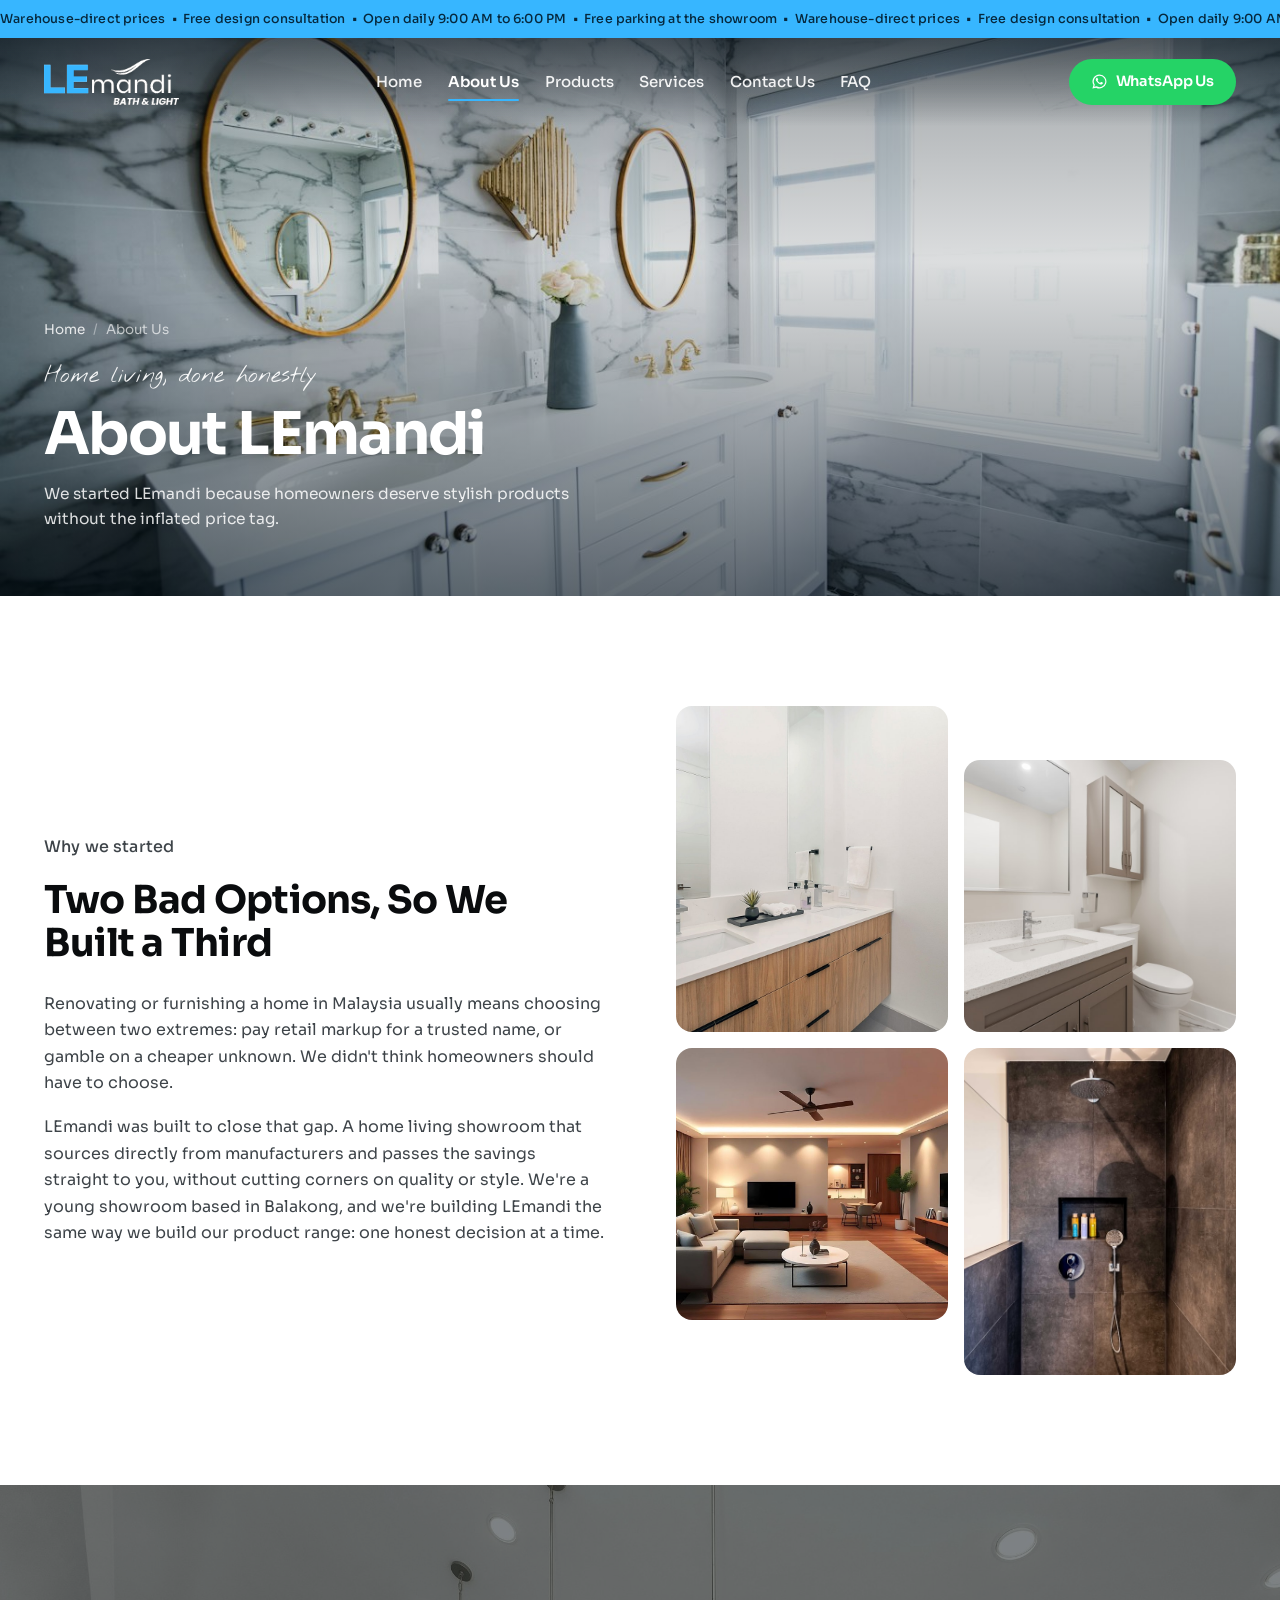
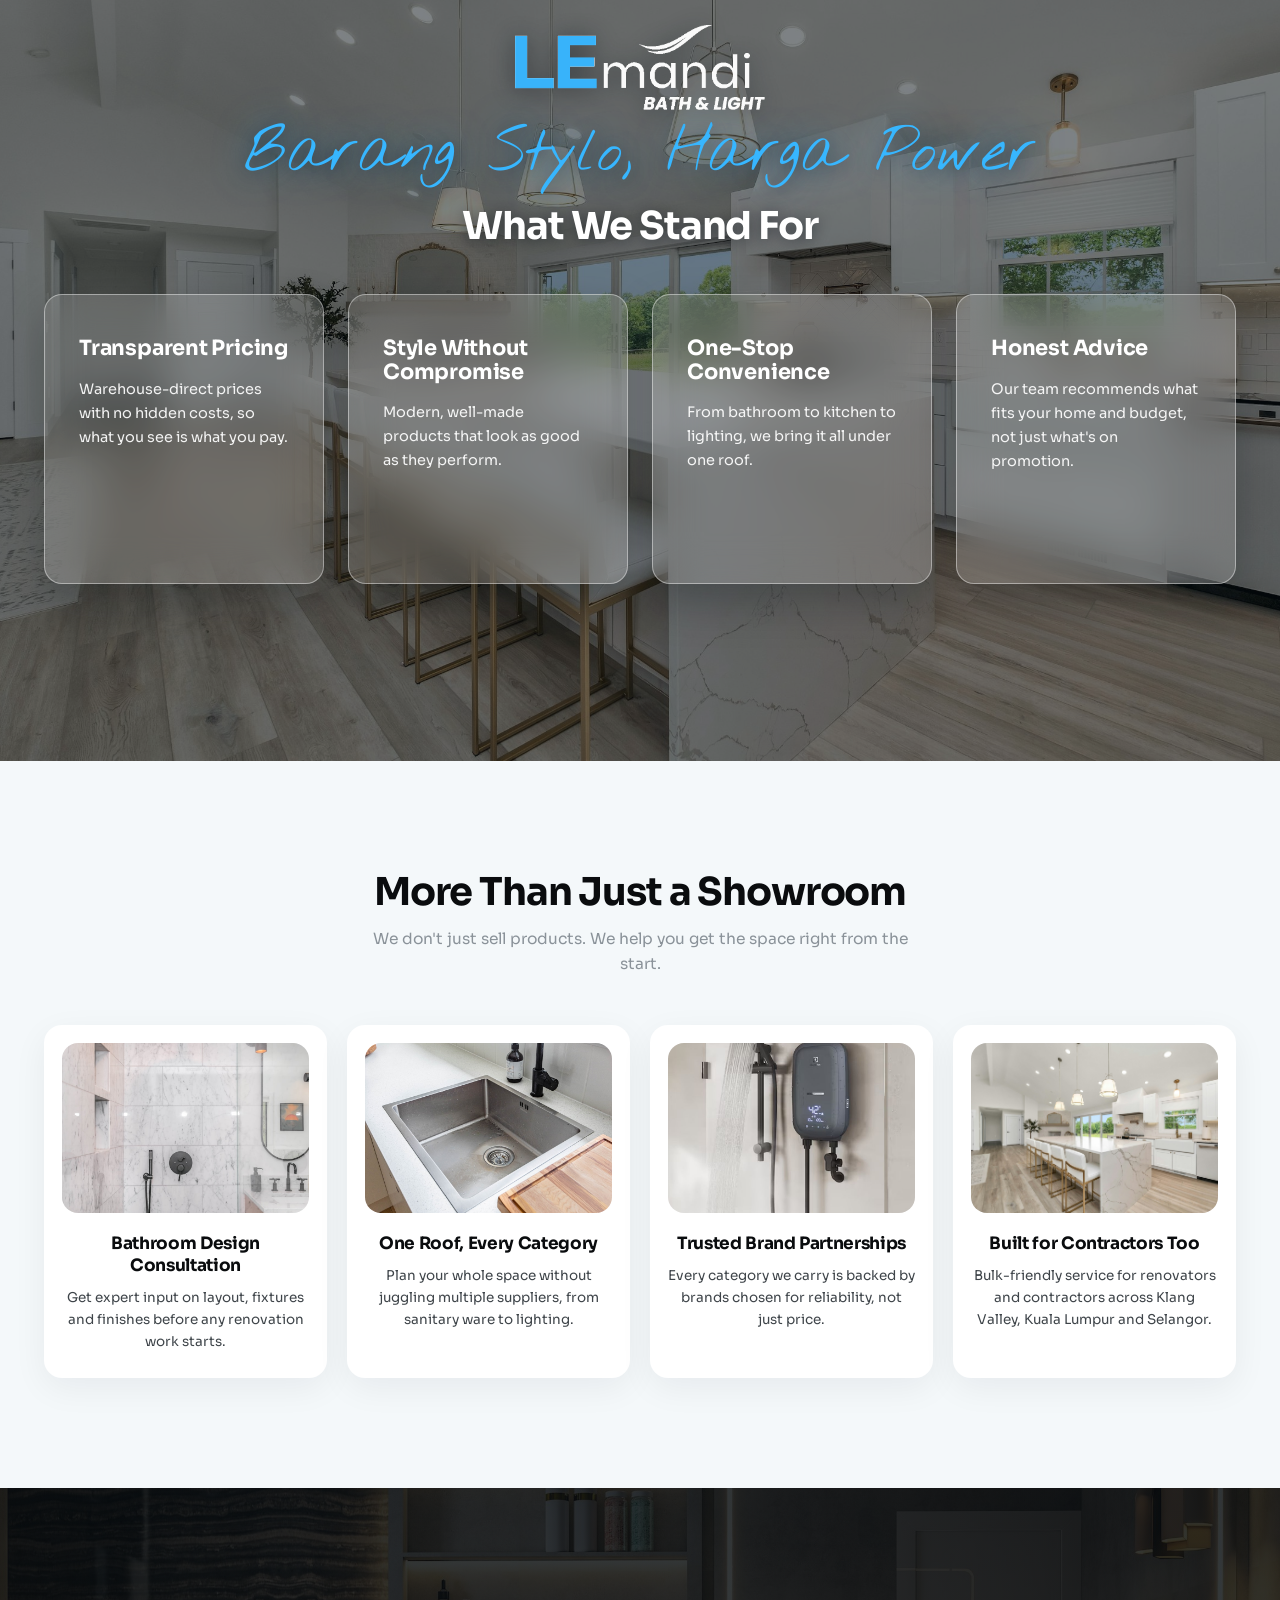
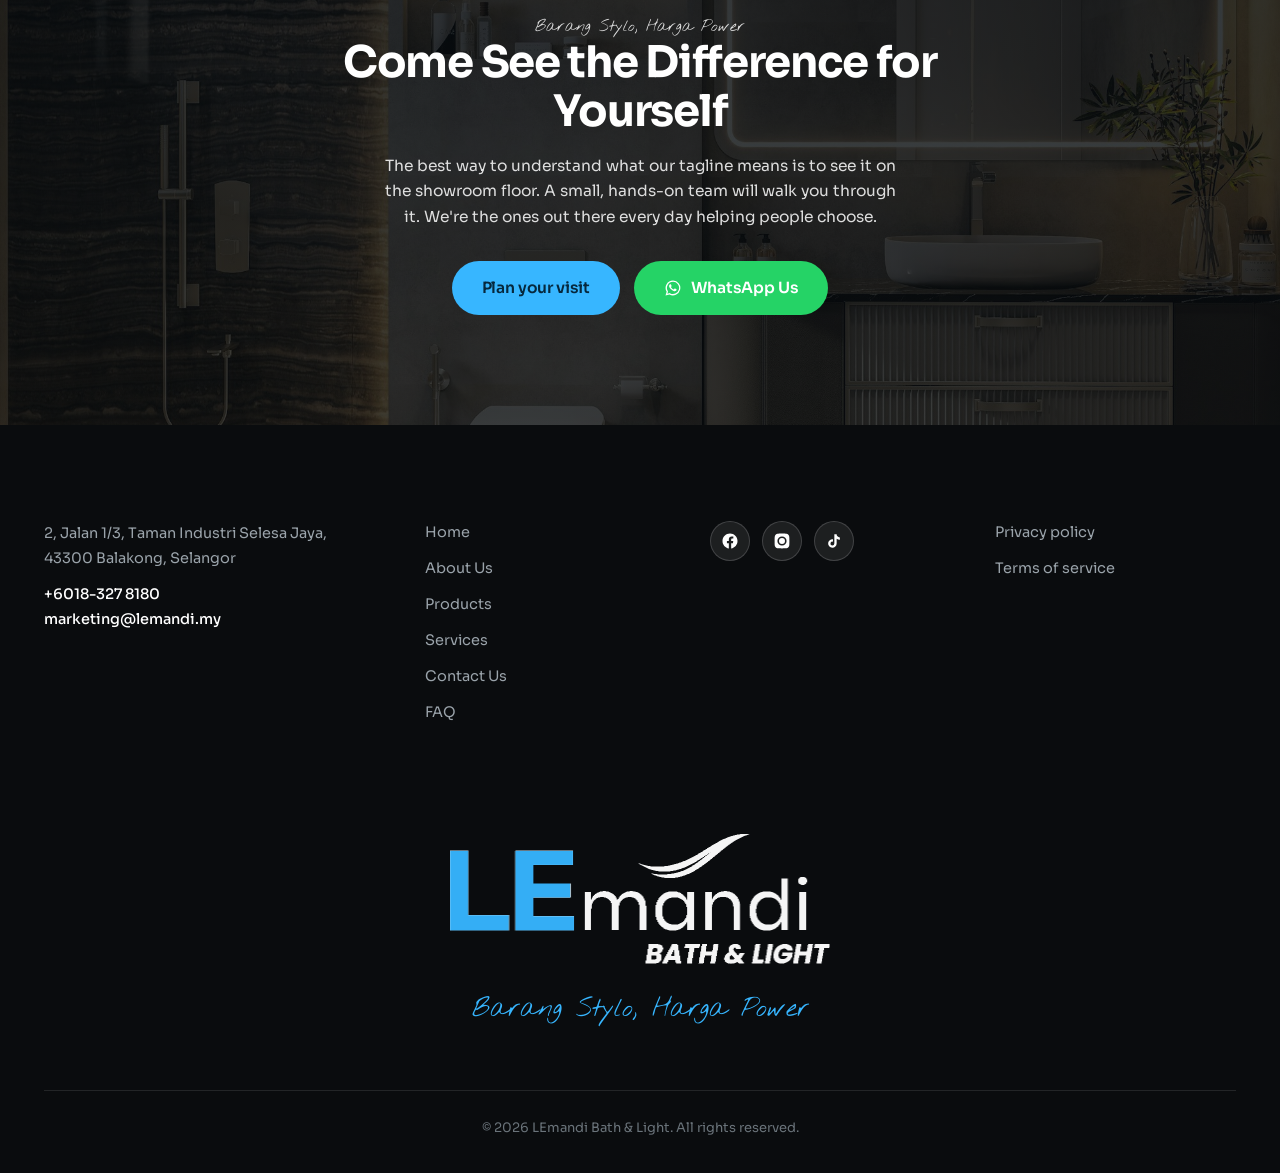
==== commit 9bb28a15: "Announcement bar sitewide, external links in new tabs, bigger slogan - The blue marquee bar now runs" ====
--- a/about.html
+++ b/about.html
@@ -10,7 +10,14 @@
 <link href="https://fonts.googleapis.com/css2?family=Sora:wght@300;400;500;600;700;800&family=Nothing+You+Could+Do&display=swap" rel="stylesheet">
 <link rel="stylesheet" href="style.css">
 </head>
-<body>
+<body class="has-abar">
+
+<!-- ═══ announcement bar ═══ -->
+<div class="abar" aria-hidden="true">
+  <div class="abar__track">
+    <span>Warehouse-direct prices&ensp;•&ensp;Free design consultation&ensp;•&ensp;Open daily 9:00 AM to 6:00 PM&ensp;•&ensp;Free parking at the showroom&ensp;•&ensp;</span><span>Warehouse-direct prices&ensp;•&ensp;Free design consultation&ensp;•&ensp;Open daily 9:00 AM to 6:00 PM&ensp;•&ensp;Free parking at the showroom&ensp;•&ensp;</span>
+  </div>
+</div>
 
 <header class="hd">
   <a href="index.html" class="hd__logo">
@@ -25,7 +32,7 @@
     <a href="contact.html">Contact Us</a>
     <a href="faq.html">FAQ</a>
   </nav>
-  <a class="hd__wa" href="https://wa.me/60183278180"><svg viewBox="0 0 24 24" aria-hidden="true"><path d="M12.04 2.01a9.9 9.9 0 0 0-8.5 14.94L2 22.02l5.22-1.37a9.9 9.9 0 1 0 4.82-18.64zm0 1.79a8.1 8.1 0 1 1-4.1 15.08l-.3-.18-3.1.82.83-3.02-.2-.31A8.1 8.1 0 0 1 12.04 3.8z"/><path d="M9.3 7.3c-.18-.42-.37-.42-.55-.43h-.47c-.16 0-.43.06-.66.3-.22.25-.86.85-.86 2.06s.88 2.39 1 2.56c.13.16 1.72 2.75 4.24 3.74 2.09.82 2.51.66 2.97.62.45-.04 1.46-.6 1.67-1.18.2-.58.2-1.07.14-1.18-.06-.1-.22-.16-.47-.28-.24-.13-1.46-.72-1.68-.8-.23-.09-.39-.13-.55.12-.17.25-.64.8-.78.97-.15.16-.29.18-.53.06-.25-.12-1.05-.39-2-1.23-.74-.66-1.24-1.47-1.38-1.72-.15-.25-.02-.38.1-.5.12-.11.25-.29.37-.43.13-.15.17-.25.25-.41.09-.17.05-.31-.02-.44-.06-.12-.54-1.34-.79-1.83z"/></svg>WhatsApp Us</a>
+  <a class="hd__wa" href="https://wa.me/60183278180" target="_blank" rel="noopener"><svg viewBox="0 0 24 24" aria-hidden="true"><path d="M12.04 2.01a9.9 9.9 0 0 0-8.5 14.94L2 22.02l5.22-1.37a9.9 9.9 0 1 0 4.82-18.64zm0 1.79a8.1 8.1 0 1 1-4.1 15.08l-.3-.18-3.1.82.83-3.02-.2-.31A8.1 8.1 0 0 1 12.04 3.8z"/><path d="M9.3 7.3c-.18-.42-.37-.42-.55-.43h-.47c-.16 0-.43.06-.66.3-.22.25-.86.85-.86 2.06s.88 2.39 1 2.56c.13.16 1.72 2.75 4.24 3.74 2.09.82 2.51.66 2.97.62.45-.04 1.46-.6 1.67-1.18.2-.58.2-1.07.14-1.18-.06-.1-.22-.16-.47-.28-.24-.13-1.46-.72-1.68-.8-.23-.09-.39-.13-.55.12-.17.25-.64.8-.78.97-.15.16-.29.18-.53.06-.25-.12-1.05-.39-2-1.23-.74-.66-1.24-1.47-1.38-1.72-.15-.25-.02-.38.1-.5.12-.11.25-.29.37-.43.13-.15.17-.25.25-.41.09-.17.05-.31-.02-.44-.06-.12-.54-1.34-.79-1.83z"/></svg>WhatsApp Us</a>
   <button class="burger" aria-label="Menu" aria-expanded="false"><span></span><span></span><span></span></button>
 </header>
 
@@ -137,7 +144,7 @@
     <p>The best way to understand what our tagline means is to see it on the showroom floor. A small, hands-on team will walk you through it. We're the ones out there every day helping people choose.</p>
     <div class="band__cta">
       <a class="pill" href="contact.html">Plan your visit</a>
-      <a class="pill pill--wa" href="https://wa.me/60183278180"><svg viewBox="0 0 24 24" aria-hidden="true"><path d="M12.04 2.01a9.9 9.9 0 0 0-8.5 14.94L2 22.02l5.22-1.37a9.9 9.9 0 1 0 4.82-18.64zm0 1.79a8.1 8.1 0 1 1-4.1 15.08l-.3-.18-3.1.82.83-3.02-.2-.31A8.1 8.1 0 0 1 12.04 3.8z"/><path d="M9.3 7.3c-.18-.42-.37-.42-.55-.43h-.47c-.16 0-.43.06-.66.3-.22.25-.86.85-.86 2.06s.88 2.39 1 2.56c.13.16 1.72 2.75 4.24 3.74 2.09.82 2.51.66 2.97.62.45-.04 1.46-.6 1.67-1.18.2-.58.2-1.07.14-1.18-.06-.1-.22-.16-.47-.28-.24-.13-1.46-.72-1.68-.8-.23-.09-.39-.13-.55.12-.17.25-.64.8-.78.97-.15.16-.29.18-.53.06-.25-.12-1.05-.39-2-1.23-.74-.66-1.24-1.47-1.38-1.72-.15-.25-.02-.38.1-.5.12-.11.25-.29.37-.43.13-.15.17-.25.25-.41.09-.17.05-.31-.02-.44-.06-.12-.54-1.34-.79-1.83z"/></svg>WhatsApp Us</a>
+      <a class="pill pill--wa" href="https://wa.me/60183278180" target="_blank" rel="noopener"><svg viewBox="0 0 24 24" aria-hidden="true"><path d="M12.04 2.01a9.9 9.9 0 0 0-8.5 14.94L2 22.02l5.22-1.37a9.9 9.9 0 1 0 4.82-18.64zm0 1.79a8.1 8.1 0 1 1-4.1 15.08l-.3-.18-3.1.82.83-3.02-.2-.31A8.1 8.1 0 0 1 12.04 3.8z"/><path d="M9.3 7.3c-.18-.42-.37-.42-.55-.43h-.47c-.16 0-.43.06-.66.3-.22.25-.86.85-.86 2.06s.88 2.39 1 2.56c.13.16 1.72 2.75 4.24 3.74 2.09.82 2.51.66 2.97.62.45-.04 1.46-.6 1.67-1.18.2-.58.2-1.07.14-1.18-.06-.1-.22-.16-.47-.28-.24-.13-1.46-.72-1.68-.8-.23-.09-.39-.13-.55.12-.17.25-.64.8-.78.97-.15.16-.29.18-.53.06-.25-.12-1.05-.39-2-1.23-.74-.66-1.24-1.47-1.38-1.72-.15-.25-.02-.38.1-.5.12-.11.25-.29.37-.43.13-.15.17-.25.25-.41.09-.17.05-.31-.02-.44-.06-.12-.54-1.34-.79-1.83z"/></svg>WhatsApp Us</a>
     </div>
   </div>
 </section>
--- a/style.css
+++ b/style.css
@@ -297,28 +297,30 @@
 .csl2__dots button{width:9px;height:9px;border-radius:50%;background:#C3CCD2;
   transition:background .25s ease,transform .25s ease}
 .csl2__dots button.on{background:var(--blue-deep);transform:scale(1.3)}
-
-/* ─── featured products ─── */
-.feat{padding:20px 0 110px;max-width:1360px;margin:0 auto}
-.feat__grid{display:grid;grid-template-columns:repeat(4,1fr);gap:24px;padding:0 44px}
-.feat__more{margin-top:44px;text-align:center}
-
-/* ─── gallery scrub: tilted card grows to full-bleed as you scroll ─── */
-.gal{height:320vh;position:relative}
-.gal__sticky{position:sticky;top:0;height:100vh;height:100dvh;overflow:hidden;background:#fff}
-.gal__copy{position:absolute;z-index:3;top:14%;left:44px;right:44px;
-  display:flex;justify-content:space-between;gap:60px;align-items:flex-start}
-.gal__a{font-size:clamp(40px,5vw,72px);font-weight:700;letter-spacing:-.03em;max-width:7em}
-.gal__p{max-width:400px;font-size:15.5px;color:var(--body);padding-top:14px}
-.gal__cta{margin-top:20px}
-.gal__b{position:absolute;z-index:3;right:44px;bottom:14%;text-align:right;
-  font-size:clamp(40px,5.2vw,84px);font-weight:700;letter-spacing:-.03em;line-height:1.05;opacity:0}
-.gal__card{
-  position:absolute;z-index:2;left:50%;top:58%;
-  width:560px;height:400px;transform:translate(-50%,-50%) rotate(-9deg);
-  border-radius:var(--r);overflow:hidden;will-change:width,height,transform;
-}
-.gal__card img{width:100%;height:100%;object-fit:cover}
+.reel__cta{margin-top:34px;text-align:center}
+
+/* ─── two-row product marquee: top drifts left, bottom drifts right ─── */
+.pmq{padding:26px 0 104px;overflow:hidden}
+.pmq__row{overflow:hidden}
+.pmq__row + .pmq__row{margin-top:18px}
+.pmq__track{display:flex;width:max-content;gap:18px}
+.pmq__track--left{animation:pmq-left 42s linear infinite}
+.pmq__track--right{animation:pmq-right 42s linear infinite}
+.pmq:hover .pmq__track{animation-play-state:paused}
+.pmq__item{
+  flex:0 0 auto;width:300px;height:220px;border-radius:var(--r);overflow:hidden;
+  background:var(--soft);
+}
+.pmq__item img{width:100%;height:100%;object-fit:cover;transition:transform .6s cubic-bezier(.2,.7,.3,1)}
+.pmq__item:hover img{transform:scale(1.06)}
+/* the track holds two identical sets, so -50% lands exactly on the loop point */
+@keyframes pmq-left{from{transform:translateX(0)}to{transform:translateX(-50%)}}
+@keyframes pmq-right{from{transform:translateX(-50%)}to{transform:translateX(0)}}
+@media(prefers-reduced-motion:reduce){
+  .pmq__track{animation:none}
+  .pmq__row{overflow-x:auto;scrollbar-width:none}
+  .pmq__row::-webkit-scrollbar{display:none}
+}
 
 /* ─── advantages: static frosted cards over a photo (client asked for no motion) ─── */
 .adv{position:relative}
@@ -340,13 +342,18 @@
 /* client #29/#31: all cells the same height, none sitting higher than the rest */
 .adv__cards{align-items:stretch}
 .adv__head{position:relative;z-index:2;max-width:1360px;margin:0 auto 46px;text-align:center}
-.adv__logo{width:190px;height:auto;margin:0 auto 14px;opacity:.97;filter:drop-shadow(0 2px 10px rgba(4,12,20,.45))}
-.adv__slogan{font-family:var(--hand);font-size:clamp(20px,2vw,27px);color:var(--blue);margin-bottom:14px;
-  text-shadow:0 2px 10px rgba(4,12,20,.5)}
+.adv__logo{width:250px;height:auto;margin:0 auto 10px;opacity:.97;filter:drop-shadow(0 2px 12px rgba(4,12,20,.5))}
+.adv__slogan{
+  font-family:var(--hand);font-size:clamp(34px,4.8vw,66px);line-height:1.1;
+  color:var(--blue);margin:2px 0 18px;
+  /* a dark drop for legibility over the photo, plus a blue glow so it lifts */
+  text-shadow:0 3px 18px rgba(4,12,20,.55), 0 0 34px rgba(55,182,255,.55);
+}
 .adv__head h2{color:#fff;font-size:clamp(26px,3vw,42px);letter-spacing:-.03em;text-shadow:0 2px 14px rgba(4,12,20,.45)}
 @media(max-width:860px){
   .adv__head{margin-bottom:30px;text-align:left}
-  .adv__logo{width:150px;margin-left:0}
+  .adv__logo{width:170px;margin-left:0}
+  .adv__slogan{margin-bottom:14px}
 }
 
 /* ─── process: four compact cells, image on top, rule under the title ─── */
@@ -443,7 +450,7 @@
 @media(max-width:1080px){
   .adv__cards{grid-template-columns:repeat(2,1fr)}
   .csl2__cell{flex:0 0 calc((100% - 22px)/2)}
-  .feat__grid{grid-template-columns:repeat(2,1fr)}
+  .pmq__item{width:250px;height:186px}
 }
 @media(max-width:860px){
   .abar{height:34px}
@@ -474,13 +481,10 @@
   .csl2__arw{width:42px;height:42px;left:4px}
   .csl2__arw--next{right:4px;left:auto}
   .csl2__dots{margin-top:22px}
-  .feat{padding:10px 0 70px}
-  .feat__grid{grid-template-columns:1fr 1fr;gap:14px;padding:0 22px}
-  .feat__more{margin-top:30px}
-  .gal{height:280vh}
-  .gal__copy{left:22px;right:22px;flex-direction:column;gap:22px;top:10%}
-  .gal__b{right:22px;bottom:11%}
-  .gal__card{width:78vw;height:52vw;top:56%}
+  .pmq{padding:14px 0 70px}
+  .pmq__item{width:196px;height:146px}
+  .pmq__track{gap:12px}
+  .pmq__row + .pmq__row{margin-top:12px}
   .adv__sticky{padding:90px 22px 110px}
   .advcard{padding:24px 22px 26px;min-height:0}
   .proc{padding:80px 22px}
@@ -901,7 +905,13 @@
     scroll-snap-type:x mandatory;scrollbar-width:none;-webkit-overflow-scrolling:touch;
     margin:0 -22px;padding:0 22px}
   .adv--csl .adv__cards::-webkit-scrollbar{display:none}
-  .adv--csl .advcard{flex:0 0 84%;scroll-snap-align:center}
+  .adv--csl .advcard{
+    flex:0 0 70vw;aspect-ratio:1;min-height:0;scroll-snap-align:center;
+    display:flex;flex-direction:column;justify-content:center;
+    padding:26px 24px;
+  }
+  .adv--csl .advcard h3{font-size:18px;margin-bottom:12px}
+  .adv--csl .advcard p{font-size:13.5px;line-height:1.6}
   .csl__wrap{position:relative}
   .csl__ui{position:relative;z-index:2;display:flex;justify-content:center;margin:22px auto 0}
   .csl__dots{display:flex;gap:7px}
